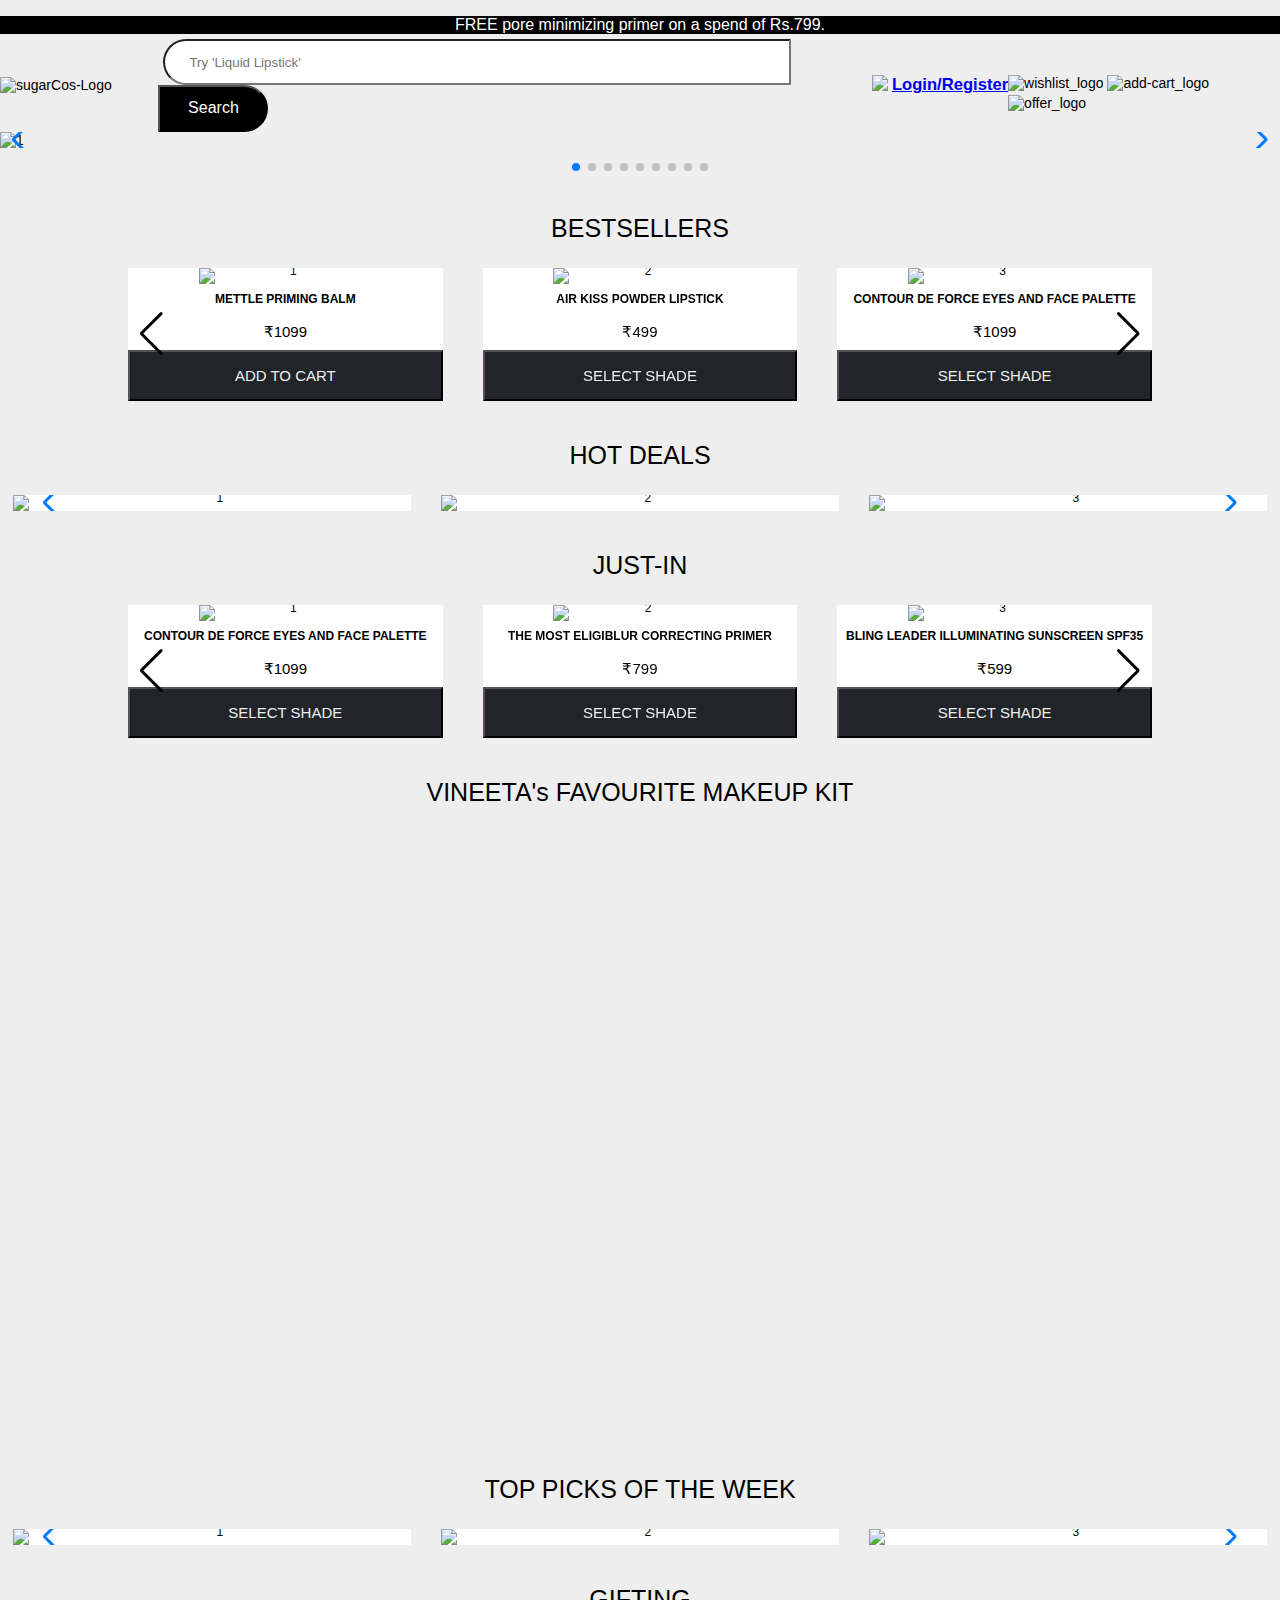
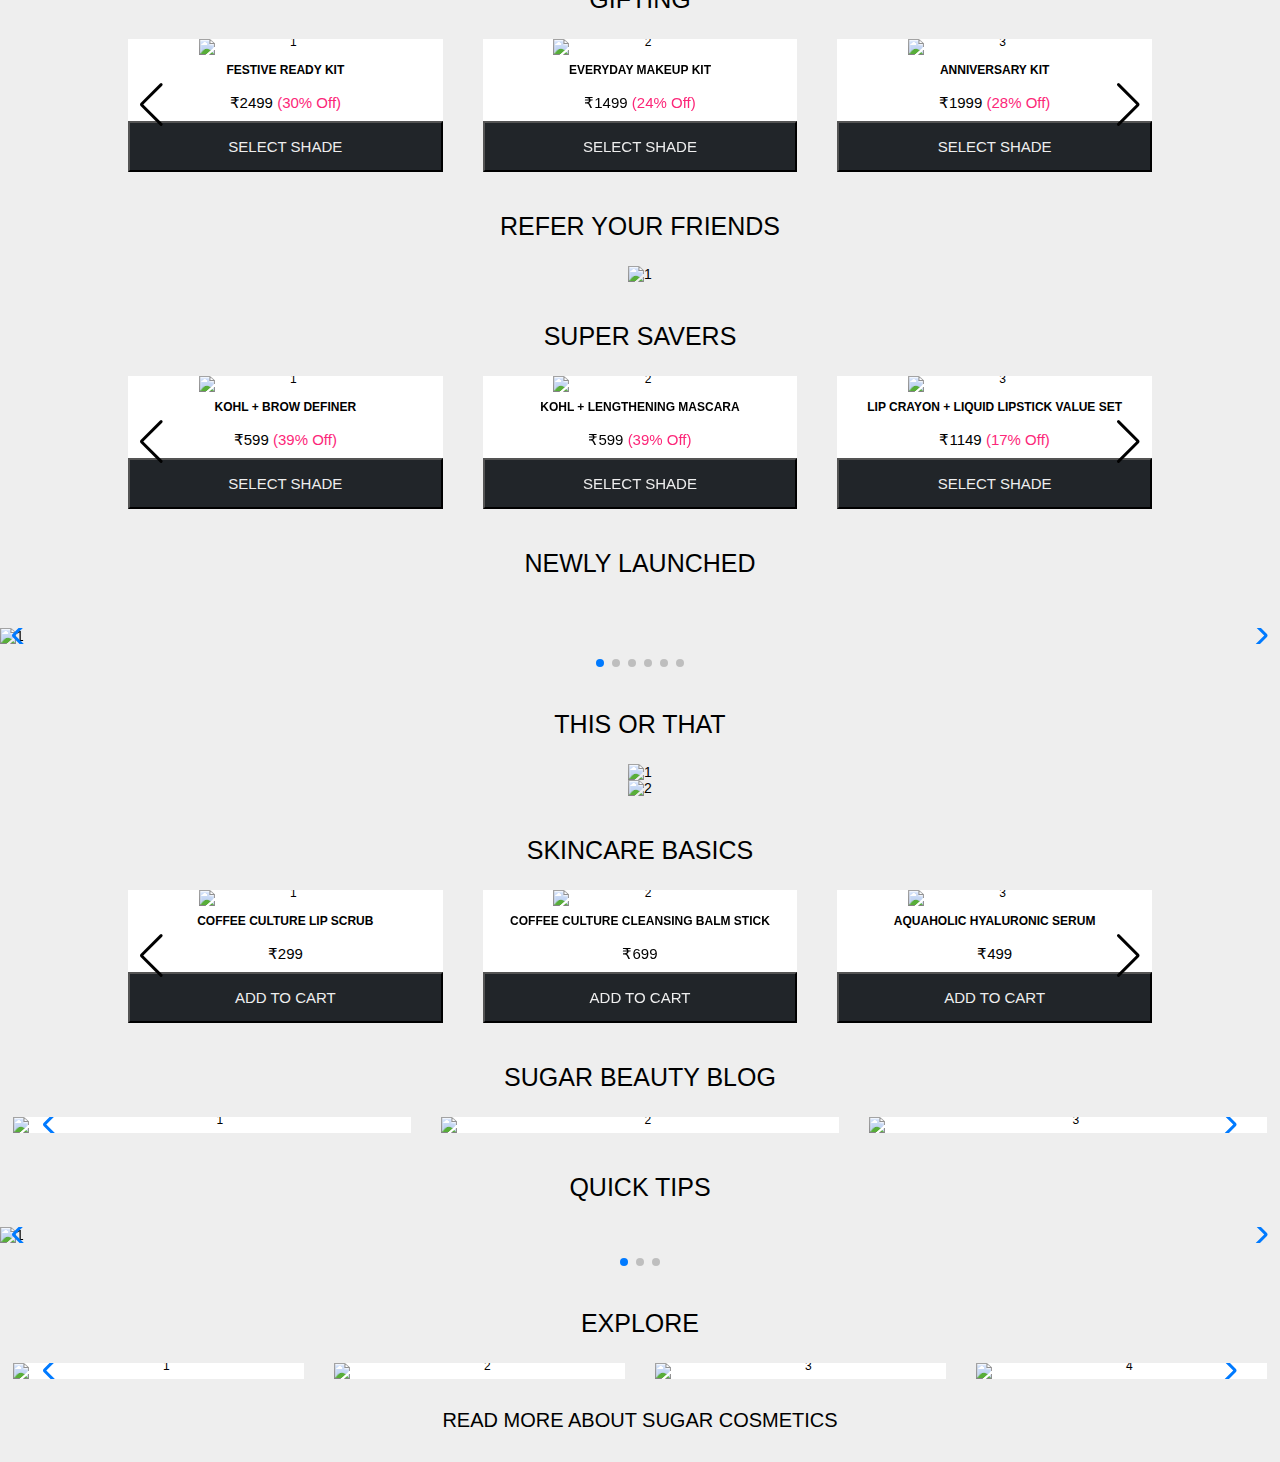
==== html/index.html @ c06cdc93 "Merge pull request #18 from SalmanAjani/fw20_1090_day4" ====
<!DOCTYPE html>
<html lang="en">
  <head>
    <meta charset="utf-8" />
    <title>Swiper demo</title>
    <meta
      name="viewport"
      content="width=device-width, initial-scale=1, minimum-scale=1, maximum-scale=1"
    />
    <!-- Link Swiper's CSS -->
    <link
      rel="stylesheet"
      href="https://cdn.jsdelivr.net/npm/swiper/swiper-bundle.min.css"
    />
    <link rel="stylesheet" href="../css/styles.css">

    <!-- Demo styles -->
    
  </head>

  <body>
    <!-- Navbar -->
    <section>
      <div id="sticky">
        <div id="para">
          <a href="#"><p>FREE pore minimizing primer on a spend of Rs.799.</p></a>
        </div>
        <!-- <div>
          <img
            src="https://icon2.cleanpng.com/20180602/yhs/kisspng-x-mark-check-mark-clip-art-wrong-sign-5b12e998146908.5228155015279661040836.jpg"
            alt=""
          />
        </div> -->
      </div>
      <div id="navbar">
        <!-- Logo -->
        <div id="logo">
          <img src="https://media.sugarcosmetics.com/upload/SUGARLogo1.png" alt="sugarCos-Logo"/>
        </div>

        <!-- Search bar -->
        <div id="search_bar">
          <input type="text" id="search" placeholder="      Try 'Liquid Lipstick' " />
          <input type="submit" id="submit" value="Search" />
        </div>

        <!-- Login/Register tab-->
        <div id="login">
          <img src="https://in.sugarcosmetics.com/desc-images/person.png" alt="Login_tab" />
          <h5> <a href="#"><u>Login/Register</u></a> </h5>
        </div>
        
        <!-- 3 tab wishlist,add-cart,offers -->
        <div id="logos">
          <img
            src="https://icon-library.com/images/wish-list-icon/wish-list-icon-24.jpg"
            style="height: 25px; margin-top: 5px"
            alt="wishlist_logo"
          />
          <img
            src="https://cdn.iconscout.com/icon/free/png-256/shopping-bag-3352450-2791086.png"
            alt="add-cart_logo"
            style="margin-bottom: 4px"
          />
          <img
            src="https://in.sugarcosmetics.com/desc-images/discountIcon.svg"
            alt="offer_logo"
            style="margin-bottom: 3px"
          />
        </div>
      </div>
    </section>

    <!-- Carousal 1 -->
    <section>
    <div class="swiper head">
      <div class="swiper-wrapper">
        <div class="swiper-slide crs-card" onclick="newPage()"><img src="https://d32baadbbpueqt.cloudfront.net/Homepage/2290d8c0-f9b5-4b62-940c-b8a5858257da.jpg" alt="1"></div>
        <div class="swiper-slide crs-card" onclick="newPage()"><img src="https://d32baadbbpueqt.cloudfront.net/Homepage/bef74d73-5ede-43c7-8bef-f6208f7dd615.jpg" alt="2"></div>
        <div class="swiper-slide crs-card" onclick="newPage()"><img src="https://d32baadbbpueqt.cloudfront.net/Homepage/87591a7c-d8f8-499c-9562-c89000ef7e4a.jpg" alt="3"></div>
        <div class="swiper-slide crs-card" onclick="newPage()"><img src="https://d32baadbbpueqt.cloudfront.net/Homepage/2d934fad-8c2a-4f7d-85fc-ea1ed8f23673.jpg" alt="4"></div>
        <div class="swiper-slide crs-card" onclick="newPage()"><img src="https://d32baadbbpueqt.cloudfront.net/Homepage/be784c39-2c84-45d0-89c4-e79f72b380b0.jpg" alt="5"></div>
        <div class="swiper-slide crs-card" onclick="newPage()"><img src="https://d32baadbbpueqt.cloudfront.net/Homepage/0a0d2b46-e424-4f4c-baf3-da2d2fc14f88.jpg" alt="6"></div>
        <div class="swiper-slide crs-card" onclick="newPage()"><img src="https://d32baadbbpueqt.cloudfront.net/Homepage/1fa29c9d-b7b6-4aa9-ac54-a2195c10fc63.jpg" alt="7"></div>
        <div class="swiper-slide crs-card" onclick="newPage()"><img src="https://d32baadbbpueqt.cloudfront.net/Homepage/32e53a7b-879e-4c34-a5bc-b95c85ee4a9e.jpg" alt="8"></div>
        <div class="swiper-slide crs-card" onclick="newPage()"><img src="https://d32baadbbpueqt.cloudfront.net/Homepage/85bc9b9b-d8b3-4fa1-a1b0-a77ca9428664.jpg" alt="9"></div>
      </div>
      <div class="swiper-button-next crs-rgt-btn"></div>
      <div class="swiper-button-prev crs-lft-btn"></div>
      <!-- <div class="swiper-pagination"></div> -->
    </div>
    <div class="my-custom-pagination-div" /> 
  </section>

    <!-- BestSellers -->
    <section>
    <div>
      <h3>BESTSELLERS</h3>
    </div>
    <div class="swiper bestsellers">
      <div class="swiper-wrapper">
        <!-- Product 1 -->
        <div class="swiper-slide bestsellers-card" onclick="newPage()">
            <img src="https://cdn.shopify.com/s/files/1/0906/2558/products/382512089-mettle-priming-balm-01.jpg?v=1648654861" alt="1">
            <p>METTLE PRIMING BALM</p>
            <p><span>&#8377</span>1099</p>
            <button class="add-btn" id="btn1">ADD TO CART</button>
        </div>
        <!-- Product 2 -->
        <div class="swiper-slide bestsellers-card" onclick="newPage()">
            <img src="https://cdn.shopify.com/s/files/1/0906/2558/products/AirKissPowderPoweredByImagesArtboard1.jpg?v=1644813116" alt="2">
            <p>AIR KISS POWDER LIPSTICK</p>
            <p><span>&#8377</span>499</p>
            <button class="add-btn">SELECT SHADE</button>
        </div>
        <!-- Product 3 -->
        <div class="swiper-slide bestsellers-card" onclick="newPage()">
            <img src="https://cdn.shopify.com/s/files/1/0906/2558/products/1_2d186f9b-9024-4e23-a0d2-a55b7671e89c.jpg?v=1657123108" alt="3">
            <p>CONTOUR DE FORCE EYES AND FACE PALETTE</p>
            <p><span>&#8377</span>1099</p>
            <button class="add-btn">SELECT SHADE</button>
        </div>
        <!-- Product 4 -->
        <div class="swiper-slide bestsellers-card" onclick="newPage()">
            <img src="https://cdn.shopify.com/s/files/1/0906/2558/products/1_ef579f2e-602e-4d2f-bed2-bf0efdf4f184.jpg?v=1644325813" alt="4">
            <p>SMUDGE ME NOT LIQUID LIPSTICK</p>
            <p><span>&#8377</span>499</p>
            <button class="add-btn">SELECT SHADE</button>
        </div>
        <!-- Product 5 -->
        <div class="swiper-slide bestsellers-card" onclick="newPage()">
            <img src="https://cdn.shopify.com/s/files/1/0906/2558/products/10_399a571c-c091-4d1c-bc17-111b7da9cd4e.jpg?v=1648741253" alt="5">
            <p>SET THE TONE TINTED POWDER</p>
            <p><span>&#8377</span>699</p>
            <button class="add-btn">SELECT SHADE</button>
        </div>
        <!-- Product 6 -->
        <div class="swiper-slide bestsellers-card" onclick="newPage()">
            <img src="https://cdn.shopify.com/s/files/1/0906/2558/products/1_c30a9b16-ef13-44c3-af41-04b227c62419.jpg?v=1642434141" alt="6">
            <p>ZIP LIP MATTE TOPPER</p>
            <p><span>&#8377</span>499</p>
            <button class="add-btn">ADD TO CART</button>
        </div>
        <!-- Product 7 -->
        <div class="swiper-slide bestsellers-card" onclick="newPage()">
            <img src="https://cdn.shopify.com/s/files/1/0906/2558/products/01_d6ffec78-c2b6-4466-8672-233fee0285a8.jpg?v=1644394232" alt="7">
            <p>MATTE AS HELL CRAYON LIPSTICK</p>
            <p><span>&#8377</span>799</p>
            <button class="add-btn">SELECT SHADE</button>
        </div>
        <!-- Product 8 -->
        <div class="swiper-slide bestsellers-card" onclick="newPage()">
            <img src="https://cdn.shopify.com/s/files/1/0906/2558/products/sugar-cosmetics-goddess-of-flawless-spf30-bb-cream-07-vanilla-latte-fair-12796432941139.jpg?v=1619114695" alt="8">
            <p>GODDESS OF FLAWLESS SPF30+ BB CREAM</p>
            <p><span>&#8377</span>699</p>
            <button class="add-btn">SELECT SHADE</button>
        </div>
      </div>
      <div class="swiper-button-next bst-rgt-btn"></div>
    <div class="swiper-button-prev bst-lft-btn"></div>
    </div>
    
  </section>
  <!-- <a href="../html/index.html"></a> -->
  <!-- HotDeals -->
  <section>
    <div>
      <h3>HOT DEALS</h3>
    </div>
    <div class="swiper hotdeals">
      <div class="swiper-wrapper htd-wrapper">
        <div class="swiper-slide hotdeals-card" onclick="newPage()"><img src="https://d32baadbbpueqt.cloudfront.net/Homepage/1980ff8f-05fc-4912-b58b-e53350ef9fbf.jpg" alt="1"></div>
        <div class="swiper-slide hotdeals-card" onclick="newPage()"><img src="https://d32baadbbpueqt.cloudfront.net/Homepage/f1e542f5-ff94-4abd-9d89-24f1922c21b9.gif" alt="2"></div>
        <div class="swiper-slide hotdeals-card" onclick="newPage()"><img src="https://d32baadbbpueqt.cloudfront.net/Homepage/8e4a423a-77f0-47f9-b3ec-c39d9d914ffe.jpg" alt="3"></div>
        <div class="swiper-slide hotdeals-card" onclick="newPage()"><img src="https://d32baadbbpueqt.cloudfront.net/Homepage/1c8ac490-ca33-48e5-a85e-de39dc47b3f3.gif" alt="4"></div>
        <div class="swiper-slide hotdeals-card" onclick="newPage()"><img src="https://d32baadbbpueqt.cloudfront.net/Homepage/cdf8df19-f1ce-4714-8217-36b60e62304a.gif" alt="5"></div>
        <div class="swiper-slide hotdeals-card" onclick="newPage()"><img src="https://d32baadbbpueqt.cloudfront.net/Homepage/b8278548-ed11-44b4-9818-25c5146c604d.jpg" alt="6"></div>
        <div class="swiper-slide hotdeals-card" onclick="newPage()"><img src="https://d32baadbbpueqt.cloudfront.net/Homepage/24c98a72-c8dc-45ef-b5d5-0cf61b4fc244.jpg" alt="7"></div>
        <div class="swiper-slide hotdeals-card" onclick="newPage()"><img src="https://d32baadbbpueqt.cloudfront.net/Homepage/9ab04656-0732-439b-ad97-d765a0b9d070.gif" alt="8"></div>
        <div class="swiper-slide hotdeals-card" onclick="newPage()"><img src="https://d32baadbbpueqt.cloudfront.net/Homepage/1980ff8f-05fc-4912-b58b-e53350ef9fbf.jpg" alt="9"></div>
      </div>
      <div class="swiper-button-next htd-rgt-btn"></div>
    <div class="swiper-button-prev htd-lft-btn"></div>
    </div>
    
  </section>

  <!-- Just In -->
  <section>
    <div>
    <h3>JUST-IN</h3>
  </div>
  <div class="swiper justin">
    <div class="swiper-wrapper">
      <!-- Product 1 -->
      <div class="swiper-slide justin-card" onclick="newPage()">
          <img src="https://cdn.shopify.com/s/files/1/0906/2558/products/1_2d186f9b-9024-4e23-a0d2-a55b7671e89c.jpg?v=1657123108" alt="1">
          <p>CONTOUR DE FORCE EYES AND FACE PALETTE</p>
          <p><span>&#8377</span>1099</p>
          <button class="add-btn" id="btn1">SELECT SHADE</button>
      </div>
      <!-- Product 2 -->
      <div class="swiper-slide justin-card" onclick="newPage()">
          <img src="https://cdn.shopify.com/s/files/1/0906/2558/products/2_d5e8f5f6-db6f-43d4-a1ac-1da7b22fdc1b.jpg?v=1652943021" alt="2">
          <p>THE MOST ELIGIBLUR CORRECTING PRIMER</p>
          <p><span>&#8377</span>799</p>
          <button class="add-btn">SELECT SHADE</button>
      </div>
      <!-- Product 3 -->
      <div class="swiper-slide justin-card" onclick="newPage()">
          <img src="https://cdn.shopify.com/s/files/1/0906/2558/products/1_61109b87-1ae6-4cb4-8550-5b57d688a4eb.jpg?v=1651852771" alt="3">
          <p>BLING LEADER ILLUMINATING SUNSCREEN SPF35</p>
          <p><span>&#8377</span>599</p>
          <button class="add-btn">SELECT SHADE</button>
      </div>
      <!-- Product 4 -->
      <div class="swiper-slide justin-card" onclick="newPage()">
          <img src="https://cdn.shopify.com/s/files/1/0906/2558/products/382512089-mettle-priming-balm-01.jpg?v=1648654861" alt="4">
          <p>METTLE PRIMING BALM</p>
          <p><span>&#8377</span>1099</p>
          <button class="add-btn">ADD TO CART</button>
      </div>
      <!-- Product 5 -->
      <div class="swiper-slide justin-card" onclick="newPage()">
          <img src="https://cdn.shopify.com/s/files/1/0906/2558/products/1_9909d205-c5f9-476d-9903-c4beffbfebb7.jpg?v=1637068160" alt="5">
          <p>ARCH ARRIVAL BROW PEN</p>
          <p><span>&#8377</span>499</p>
          <button class="add-btn">SELECT SHADE</button>
      </div>
      <!-- Product 6 -->
      <div class="swiper-slide justin-card" onclick="newPage()">
          <img src="https://cdn.shopify.com/s/files/1/0906/2558/products/1_6a5fa1af-0d0e-4e9e-85d1-579495fb5030.jpg?v=1648482145" alt="6">
          <p>ARCH ARRIVAL MICRO BROW PENCIL</p>
          <p><span>&#8377</span>499</p>
          <button class="add-btn">SELECT SHADE</button>
      </div>
      <!-- Product 7 -->
      <div class="swiper-slide justin-card" onclick="newPage()">
          <img src="https://cdn.shopify.com/s/files/1/0906/2558/products/373515742-01.jpg?v=1646235720" alt="7">
          <p>CITRUS GOT REAL BRIGHTENING PEEL</p>
          <p><span>&#8377</span>599</p>
          <button class="add-btn">ADD TO CART</button>
      </div>
      <!-- Product 8 -->
      <div class="swiper-slide justin-card" onclick="newPage()">
          <img src="https://cdn.shopify.com/s/files/1/0906/2558/products/1_1bde8549-cb5e-40e8-8779-83e8c0aae451.jpg?v=1638445456" alt="8">
          <p>TWO GOOD TO BE TRUE DUAL EYESHADOW</p>
          <p><span>&#8377</span>499</p>
          <button class="add-btn">SELECT SHADE</button>
      </div>
    </div>
    <div class="swiper-button-next jtn-rgt-btn"></div>
  <div class="swiper-button-prev jtn-lft-btn"></div>
  </div>
  
  </section>

  <!-- MAKEUP KIT -->
  <section>
    <h3>
      VINEETA's FAVOURITE MAKEUP KIT
    </h3>
    <div id="video-id-1">
      <iframe width="1450" height="600" src="https://www.youtube.com/embed/-_17JnSzUs0" title="YouTube video player" frameborder="0" allow="accelerometer; autoplay; clipboard-write; encrypted-media; gyroscope; picture-in-picture" allowfullscreen></iframe>
    </div>
  </section>

  <!-- TopPicks -->
  <section>
    <h3>
      TOP PICKS OF THE WEEK
    </h3>
    <div class="swiper toppicks">
      <div class="swiper-wrapper tpw-wrapper">
        <div class="swiper-slide toppicks-card" onclick="newPage()"><img src="https://d32baadbbpueqt.cloudfront.net/Homepage/0b0876e2-a751-4ee2-b6cd-1c25a0da8d56.jpg" alt="1"></div>
        <div class="swiper-slide toppicks-card" onclick="newPage()"><img src="https://d32baadbbpueqt.cloudfront.net/Homepage/55788463-1185-4aaa-8897-dff418d9743f.jpg" alt="2"></div>
        <div class="swiper-slide toppicks-card" onclick="newPage()"><img src="https://d32baadbbpueqt.cloudfront.net/Homepage/84f0d36c-381f-4c62-8702-b0059b13094a.jpg" alt="3"></div>
        <div class="swiper-slide toppicks-card" onclick="newPage()"><img src="https://d32baadbbpueqt.cloudfront.net/Homepage/6afa4207-78f4-4934-8d82-75859f611225.jpg" alt="4"></div>
        <div class="swiper-slide toppicks-card" onclick="newPage()"><img src="https://d32baadbbpueqt.cloudfront.net/Homepage/67bfc57a-5c05-443e-8e6f-1a96ef49f00f.jpg" alt="5"></div>
        <div class="swiper-slide toppicks-card" onclick="newPage()"><img src="https://d32baadbbpueqt.cloudfront.net/Homepage/db04c048-3121-4afa-92bb-4e3071af6f15.jpg" alt="6"></div>
        <div class="swiper-slide toppicks-card" onclick="newPage()"><img src="https://d32baadbbpueqt.cloudfront.net/Homepage/215bf1f7-3bd1-4ea7-967c-a9aeae4cc901.jpg" alt="7"></div>
        <div class="swiper-slide toppicks-card" onclick="newPage()"><img src="https://d32baadbbpueqt.cloudfront.net/Homepage/ae700fcf-b911-452c-a916-f9994a15d20c.gif" alt="8"></div>
        <div class="swiper-slide toppicks-card" onclick="newPage()"><img src="https://d32baadbbpueqt.cloudfront.net/Homepage/0b0876e2-a751-4ee2-b6cd-1c25a0da8d56.jpg" alt="9"></div>
      </div>
      <div class="swiper-button-next tpw-rgt-btn"></div>
      <div class="swiper-button-prev tpw-lft-btn"></div>
    </div>
    
  </section>

  <!-- Gifting -->
  <section>
    <div>
      <h3>GIFTING</h3>
    </div>
    <div class="swiper gifting">
      <div class="swiper-wrapper">
        <!-- Product 1 -->
        <div class="swiper-slide gifting-card" onclick="newPage()">
            <img src="https://cdn.shopify.com/s/files/1/0906/2558/products/1_0cbf7ca7-3b1c-4838-8fda-176ebd7d38fa.jpg?v=1649423983" alt="1">
            <p>FESTIVE READY KIT</p>
            <p><span>&#8377</span>2499 <span class="color">(30% Off)</span></p>
            <button class="add-btn">SELECT SHADE</button>
        </div>
        <!-- Product 2 -->
        <div class="swiper-slide gifting-card" onclick="newPage()">
            <img src="https://cdn.shopify.com/s/files/1/0906/2558/products/RakshaBandhanKit-WBGImages.jpg?v=1654694624" alt="2">
            <p>EVERYDAY MAKEUP KIT</p>
            <p><span>&#8377</span>1499 <span class="color">(24% Off)</span></p>
            <button class="add-btn">SELECT SHADE</button>
        </div>
        <!-- Product 3 -->
        <div class="swiper-slide gifting-card" onclick="newPage()">
            <img src="https://cdn.shopify.com/s/files/1/0906/2558/products/1_0ca61ef7-05ce-49be-9fa1-de7c41b99a1f.jpg?v=1650022932" alt="3">
            <p>ANNIVERSARY KIT</p>
            <p><span>&#8377</span>1999 <span class="color">(28% Off)</span></p>
            <button class="add-btn">SELECT SHADE</button>
        </div>
        <!-- Product 4 -->
        <div class="swiper-slide gifting-card" onclick="newPage()">
            <img src="https://cdn.shopify.com/s/files/1/0906/2558/products/PartyReadyKit-WBG1.png?v=1642487420" alt="4">
            <p>PARTY READY KIT</p>
            <p><span>&#8377</span>1299 <span class="color">(25% Off)</span></p>
            <button class="add-btn">ADD TO CART</button>
        </div>
        <!-- Product 5 -->
        <div class="swiper-slide gifting-card" onclick="newPage()">
            <img src="https://cdn.shopify.com/s/files/1/0906/2558/products/1_969f5548-2c56-4506-ada8-159b53a8f630.jpg?v=1649423977" alt="5">
            <p>GLAM UP KIT</p>
            <p><span>&#8377</span>1999 <span class="color">(28% Off)</span></p>
            <button class="add-btn">SELECT SHADE</button>
        </div>
        <!-- Product 6 -->
        <div class="swiper-slide gifting-card" onclick="newPage()">
            <img src="https://cdn.shopify.com/s/files/1/0906/2558/products/SUGAR-SETS-WBG-IMAGES-Set2.jpg?v=1632844196" alt="6">
            <p>GO GETTER SET</p>
            <p><span>&#8377</span>999 <span class="color">(22% Off)</span></p>
            <button class="add-btn">SELECT SHADE</button>
        </div>
        <!-- Product 7 -->
        <div class="swiper-slide gifting-card" onclick="newPage()">
            <img src="https://cdn.shopify.com/s/files/1/0906/2558/products/Hi-5-KIT-WBG-Images1_43e43755-262f-4b35-973a-6e5fad7222a4.jpg?v=1643125074" alt="7">
            <p>HI-5 KIT</p>
            <p><span>&#8377</span>999 <span class="color">(22% Off)</span></p>
            <button class="add-btn">ADD TO CART</button>
        </div>
        <!-- Product 8 -->
        <div class="swiper-slide gifting-card" onclick="newPage()">
            <img src="https://cdn.shopify.com/s/files/1/0906/2558/products/combo-image.jpg?v=1646298736" alt="8">
            <p>4-IN-1 MAKEUP SET</p>
            <p><span>&#8377</span>899 <span class="color">(21% Off)</span></p>
            <button class="add-btn">SELECT SHADE</button>
        </div>
      </div>
      <div class="swiper-button-next gft-rgt-btn"></div>
    <div class="swiper-button-prev gft-lft-btn"></div>
    </div>
  </section>

  <!-- Refer -->
  <section>
    <div>
    <h3>REFER YOUR FRIENDS</h3>
    </div>
    <div id="referfrd">
    <img src="https://d32baadbbpueqt.cloudfront.net/Homepage/5bd42d33-5894-4c9e-b7e8-ca4ceca79945.jpg" alt="1">
    </div>
  </section>

  <!-- Supersavers -->
  <section>
    <div><h3>SUPER SAVERS</h3></div>
    
      <div class="swiper savers">
        <div class="swiper-wrapper">
          <!-- Product 1 -->
          <div class="swiper-slide savers-card" onclick="newPage()">
              <img src="https://cdn.shopify.com/s/files/1/0906/2558/products/sugar-cosmetics-kohl-brow-definer-15782934478931.jpg?v=1619152192" alt="1">
              <p>KOHL + BROW DEFINER</p>
              <p><span>&#8377</span>599 <span class="color">(39% Off)</span></p>
              <button class="add-btn">SELECT SHADE</button>
          </div>
          <!-- Product 2 -->
          <div class="swiper-slide savers-card" onclick="newPage()">
              <img src="https://cdn.shopify.com/s/files/1/0906/2558/products/sugar-cosmetics-kohl-lengthening-mascara-15350448160851.jpg?v=1620721080" alt="2">
              <p>KOHL + LENGTHENING MASCARA</p>
              <p><span>&#8377</span>599 <span class="color">(39% Off)</span></p>
              <button class="add-btn">SELECT SHADE</button>
          </div>
          <!-- Product 3 -->
          <div class="swiper-slide savers-card" onclick="newPage()">
              <img src="https://cdn.shopify.com/s/files/1/0906/2558/products/sugar-cosmetics-smudge-me-not-liquid-lipstick-matte-as-hell-crayon-lipstick-value-set-14600053391443.jpg?v=1619119204" alt="3">
              <p>LIP CRAYON + LIQUID LIPSTICK VALUE SET</p>
              <p><span>&#8377</span>1149 <span class="color">(17% Off)</span></p>
              <button class="add-btn">SELECT SHADE</button>
          </div>
          <!-- Product 4 -->
          <div class="swiper-slide savers-card" onclick="newPage()">
              <img src="https://cdn.shopify.com/s/files/1/0906/2558/products/2_bb525208-246a-4f40-b57f-d88372708398.jpg?v=1655308814" alt="4">
              <p>GLAM EYE MAKEUP VALUE SET</p>
              <p><span>&#8377</span>1249 <span class="color">(19% Off)</span></p>
              <button class="add-btn">ADD TO CART</button>
          </div>
          <!-- Product 5 -->
          <div class="swiper-slide savers-card" onclick="newPage()">
              <img src="https://cdn.shopify.com/s/files/1/0906/2558/products/1_e4b6c948-178e-4bfe-a3b3-926119dea615.jpg?v=1649865681" alt="5">
              <p>SET OF 4 KAJAL SET</p>
              <p><span>&#8377</span>799 <span class="color">(19% Off)</span></p>
              <button class="add-btn">SELECT SHADE</button>
          </div>
          <!-- Product 6 -->
          <div class="swiper-slide savers-card" onclick="newPage()">
              <img src="https://cdn.shopify.com/s/files/1/0906/2558/products/Value-Set-WBG-2.jpg?v=1642089012" alt="6">
              <p>RED CARPET MAKEUP TRIO</p>
              <p><span>&#8377</span>799 <span class="color">(23% Off)</span></p>
              <button class="add-btn">SELECT SHADE</button>
          </div>
          <!-- Product 7 -->
          <div class="swiper-slide savers-card" onclick="newPage()">
              <img src="https://cdn.shopify.com/s/files/1/0906/2558/products/Value-set-wbg.jpg?v=1627055238" alt="7">
              <p>SUNSCREEN + KOHL VALUE SET</p>
              <p><span>&#8377</span>549 <span class="color">(38% Off)</span></p>
              <button class="add-btn">ADD TO CART</button>
          </div>
          <!-- Product 8 -->
          <div class="swiper-slide savers-card" onclick="newPage()">
              <img src="https://cdn.shopify.com/s/files/1/0906/2558/products/sugar-cosmetics-lip-balm-sheet-mask-15782913671251.jpg?v=1619152222" alt="8">
              <p>LIP BALM + SHEET MASK</p>
              <p><span>&#8377</span>299 <span class="color">(14% Off)</span></p>
              <button class="add-btn">SELECT SHADE</button>
          </div>
        </div>
        <div class="swiper-button-next sv-rgt-btn"></div>
      <div class="swiper-button-prev sv-lft-btn"></div>
      </div>
    
  </section>

  <!-- Carousal 2 -->
  <section>
    <div><h3>NEWLY LAUNCHED</h3></div>
    <div class="swiper crs-2">
      <div class="swiper-wrapper">
        <div class="swiper-slide crs-2-card" onclick="newPage()"><img src="https://d32baadbbpueqt.cloudfront.net/Homepage/a1ea3283-9593-4f1c-8e6b-70c3a5062c37.jpg" alt="1"></div>
        <div class="swiper-slide crs-2-card" onclick="newPage()"><img src="https://d32baadbbpueqt.cloudfront.net/Homepage/37471559-27d1-4509-9e31-29d889be7036.jpg" alt="2"></div>
        <div class="swiper-slide crs-2-card" onclick="newPage()"><img src="https://d32baadbbpueqt.cloudfront.net/Homepage/f190c764-84cf-4eea-a381-8b701be65852.gif" alt="3"></div>
        <div class="swiper-slide crs-2-card" onclick="newPage()"><img src="https://d32baadbbpueqt.cloudfront.net/Homepage/89e51326-1363-44e1-94f1-d5bd00bd2ca9.gif" alt="4"></div>
        <div class="swiper-slide crs-2-card" onclick="newPage()"><img src="https://d32baadbbpueqt.cloudfront.net/Homepage/6985f902-c3fe-4a20-bc76-1658a9109fd1.jpg" alt="5"></div>
        <div class="swiper-slide crs-2-card" onclick="newPage()"><img src="https://d32baadbbpueqt.cloudfront.net/Homepage/730cf92b-3d4a-4d08-bed8-db88e7911f32.jpg" alt="6"></div>
      </div>
      <div class="swiper-button-next crs-2-rgt-btn"></div>
      <div class="swiper-button-prev crs-2-lft-btn"></div>
      <!-- <div class="swiper-pagination"></div> -->
    </div>
    <div class="my-custom-pagination-div-2" /> 
  </section>

  <!-- ThisOrThat -->
  <section>
    <div>
    <h3>THIS OR THAT</h3>
  </div>
  <div id="ThisOrThat">
    <div><img src="https://d32baadbbpueqt.cloudfront.net/Homepage/d1b038a4-418a-4309-92b1-9aff3b4393ea.jpg" alt="1"></div>
    <div><img src="https://d32baadbbpueqt.cloudfront.net/Homepage/aacbf133-247d-4ad9-a6ea-4510ab9adf09.jpg" alt="2"></div>
  </div>
  </section>

  <!-- Skincare -->
  <section>
    <div>
      <h3>SKINCARE BASICS</h3>
    </div>
    <div class="swiper skincare">
      <div class="swiper-wrapper">
        <!-- Product 1 -->
        <div class="swiper-slide skincare-card" onclick="newPage()">
            <img src="https://cdn.shopify.com/s/files/1/0906/2558/products/CCLipScrubWBG-3.jpg?v=1628610315" alt="1">
            <p>COFFEE CULTURE LIP SCRUB</p>
            <p><span>&#8377</span>299</p>
            <button class="add-btn">ADD TO CART</button>
        </div>
        <!-- Product 2 -->
        <div class="swiper-slide skincare-card" onclick="newPage()">
            <img src="https://cdn.shopify.com/s/files/1/0906/2558/products/Coffee-culture-cleansing-balm-stick-01.jpg?v=1643375708" alt="2">
            <p>COFFEE CULTURE CLEANSING BALM STICK</p>
            <p><span>&#8377</span>699</p>
            <button class="add-btn">ADD TO CART</button>
        </div>
        <!-- Product 3 -->
        <div class="swiper-slide skincare-card" onclick="newPage()">
            <img src="https://cdn.shopify.com/s/files/1/0906/2558/products/Hyaluronic-Serum-3_1.jpg?v=1626423730" alt="3">
            <p>AQUAHOLIC HYALURONIC SERUM</p>
            <p><span>&#8377</span>499</p>
            <button class="add-btn">ADD TO CART</button>
        </div>
        <!-- Product 4 -->
        <div class="swiper-slide skincare-card" onclick="newPage()">
            <img src="https://cdn.shopify.com/s/files/1/0906/2558/products/1_61109b87-1ae6-4cb4-8550-5b57d688a4eb.jpg?v=1651852771" alt="4">
            <p>BLIND LEADER ILLUMINATING SUNSCREEN SPF35</p>
            <p><span>&#8377</span>599</p>
            <button class="add-btn">SELECT SHADE</button>
        </div>
        <!-- Product 5 -->
        <div class="swiper-slide skincare-card" onclick="newPage()">
            <img src="https://cdn.shopify.com/s/files/1/0906/2558/products/Hydrating-Primer-3.jpg?v=1626423647" alt="5">
            <p>AQUAHOLIC HYDRATING PRIMER</p>
            <p><span>&#8377</span>699</p>
            <button class="add-btn">ADD TO CART</button>
        </div>
        <!-- Product 6 -->
        <div class="swiper-slide skincare-card" onclick="newPage()">
            <img src="https://cdn.shopify.com/s/files/1/0906/2558/products/1_3cb613fc-43c8-4763-b3e6-5ccf4761c0d5.jpg?v=1641570994" alt="6">
            <p>POWER CLAY MASK STICK</p>
            <p><span>&#8377</span>699</p>
            <button class="add-btn">SELECT SHADE</button>
        </div>
        <!-- Product 7 -->
        <div class="swiper-slide skincare-card" onclick="newPage()">
            <img src="https://cdn.shopify.com/s/files/1/0906/2558/products/Instant-Pore-Cleansing-Mask-1_1.jpg?v=1626423690" alt="7">
            <p>AQUAHOLIC INSTANT PORE CLEANSING MASK</p>
            <p><span>&#8377</span>499</p>
            <button class="add-btn">ADD TO CART</button>
        </div>
        <!-- Product 8 -->
        <div class="swiper-slide skincare-card" onclick="newPage()">
            <img src="https://cdn.shopify.com/s/files/1/0906/2558/products/CCEyeFirmingCreamWBG-3.jpg?v=1628610287" alt="8">
            <p>COFFEE CULTURE EYE FIRMING CREAM</p>
            <p><span>&#8377</span>399</p>
            <button class="add-btn">ADD TO CART</button>
        </div>
      </div>
      <div class="swiper-button-next skn-rgt-btn"></div>
    <div class="swiper-button-prev skn-lft-btn"></div>
    </div>
  </section>

  <!-- sugar beauty blog -->
  <section>
    <div><h3>SUGAR BEAUTY BLOG</h3></div>
    <div class="swiper sugar-beauty">
      <div class="swiper-wrapper">
        <div class="swiper-slide sugar-beauty-card" onclick="newPage()"><img src="https://d32baadbbpueqt.cloudfront.net/Homepage/3ffaf3f8-00b5-456d-b6d4-0d47311602de.jpg" alt="1"></div>
        <div class="swiper-slide sugar-beauty-card" onclick="newPage()"><img src="https://d32baadbbpueqt.cloudfront.net/Homepage/690ec01d-49c6-4f18-91fc-709f224291aa.jpg" alt="2"></div>
        <div class="swiper-slide sugar-beauty-card" onclick="newPage()"><img src="https://d32baadbbpueqt.cloudfront.net/Homepage/f4eeab80-7ec1-46c0-ad6d-54d8f3d65aa0.jpg" alt="3"></div>
        <div class="swiper-slide sugar-beauty-card" onclick="newPage()"><img src="https://d32baadbbpueqt.cloudfront.net/Homepage/be05f06a-d85f-488a-af73-93eb665cfd72.jpg" alt="4"></div>
        <div class="swiper-slide sugar-beauty-card" onclick="newPage()"><img src="https://d32baadbbpueqt.cloudfront.net/Homepage/3cdfa4b8-93ee-4c20-89ea-933c4b201819.jpg" alt="5"></div>
        <div class="swiper-slide sugar-beauty-card" onclick="newPage()"><img src="https://d32baadbbpueqt.cloudfront.net/Homepage/6bf379d6-82d3-4456-8498-20c9314cebba.jpg" alt="6"></div>
      </div>
      <div class="swiper-button-next sbb-rgt-btn"></div>
      <div class="swiper-button-prev sbb-lft-btn"></div>
    </div>
  </section>

  <!-- quicktips -->
  <section>
    <div><h3>QUICK TIPS</h3></div>
    <div class="swiper crs-3">
      <div class="swiper-wrapper">
        <div class="swiper-slide crs-3-card" onclick="newPage()"><img src="https://d32baadbbpueqt.cloudfront.net/Homepage/75c113bc-683b-4b7a-9ee2-9b4796be4ae9.jpg" alt="1"></div>
        <div class="swiper-slide crs-3-card" onclick="newPage()"><img src="https://d32baadbbpueqt.cloudfront.net/Homepage/0775da10-1c1f-42ec-83de-2ad9611cfdde.jpg" alt="2"></div>
        <div class="swiper-slide crs-3-card" onclick="newPage()"><img src="https://d32baadbbpueqt.cloudfront.net/Homepage/9dfb5f1f-eca0-4bf3-8b46-e4124e1dcea1.jpg" alt="3"></div>
      </div>
      <div class="swiper-button-next crs-3-rgt-btn"></div>
      <div class="swiper-button-prev crs-3-lft-btn"></div>
      <!-- <div class="swiper-pagination"></div> -->
    </div>
    <div class="my-custom-pagination-div-3" /> 
  </section>

  <!-- explore -->
  <section>
    <div><h3>EXPLORE</h3></div>
    <div class="swiper explore">
      <div class="swiper-wrapper">
        <div class="swiper-slide explore-card" onclick="newPage()"><img src="https://d32baadbbpueqt.cloudfront.net/Homepage/d3e932be-f181-4db6-b02f-866c25777902.jpg" alt="1"></div>
        <div class="swiper-slide explore-card" onclick="newPage()"><img src="https://d32baadbbpueqt.cloudfront.net/Homepage/0f06a6f1-f07e-4141-ab7c-4db648fd9b9e.jpg" alt="2"></div>
        <div class="swiper-slide explore-card" onclick="newPage()"><img src="https://d32baadbbpueqt.cloudfront.net/Homepage/c6fe1289-0c44-498c-8825-78edab60da0d.jpg" alt="3"></div>
        <div class="swiper-slide explore-card" onclick="newPage()"><img src="https://d32baadbbpueqt.cloudfront.net/Homepage/3178506b-3ef6-4366-bafc-3d7849f6f5f5.jpg" alt="4"></div>
        <div class="swiper-slide explore-card" onclick="newPage()"><img src="https://d32baadbbpueqt.cloudfront.net/Homepage/dda2a8cd-9593-40b5-8272-d3904e1b18f5.jpg" alt="5"></div>
        <div class="swiper-slide explore-card" onclick="newPage()"><img src="https://d32baadbbpueqt.cloudfront.net/Homepage/6467c459-adbc-4edf-a00f-144d1dff5ea6.jpg" alt="6"></div>
        <div class="swiper-slide explore-card" onclick="newPage()"><img src="https://d32baadbbpueqt.cloudfront.net/Homepage/7c5a1a8e-bc23-4737-a429-afff37e95d4e.jpg" alt="7"></div>
        <div class="swiper-slide explore-card"  onclick="newPage()"><img src="https://d32baadbbpueqt.cloudfront.net/Homepage/d3e932be-f181-4db6-b02f-866c25777902.jpg" alt="8"></div>
      </div>
      <div class="swiper-button-next exp-rgt-btn"></div>
      <div class="swiper-button-prev exp-lft-btn"></div>
    </div>
  </section>

  <!-- readmore -->
  <section>
    <div id="read_more"><p>READ MORE ABOUT SUGAR COSMETICS</p></div>
  </section>




    <!-- JS -->
    <script src="https://cdn.jsdelivr.net/npm/swiper/swiper-bundle.min.js"></script>
    <script src="../scripts/script.js"></script>

  </body>
</html>
---- css/styles.css ----
/* Navbar --------------------------------------------------------*/
      #sticky {
        /* display: flex; */
        width: 100vw;
        height: 23px;
      
        box-sizing: border-box;
        position: sticky;
        /* margin-top: 0px; */
      }
      #para {
        background-color: black;
        color: white;
      }
      #para > a {
        color: white;
        text-align: center;
        text-decoration: none;
        font-size: 16px;
      }
      #sticky >div> img {
        width: 10px;
        height: 10px;
        margin-left: 2px;
        /* margin-top: 1px; */
      }
      
      #navbar {
        width: 100%;
        height: auto;
        display: flex;
        /* border: solid 1px red; */
        /* position: fixed; */
        /* top: 0; */
      }

      #navbar>div{
        margin: auto;
      }
      
      #logo {
        /* border: solid 1px green; */
        width: 170px;
        margin-left: 32px;
        margin-top: auto;
        margin-bottom: auto;
      }
      #logo > img {
        width: 170px;
        height: 50px;
      }
      #search_bar {
        /* width: 300px; */
        /* height: 70px; */
        margin-left: 52px;
        /* border: solid 1px aqua; */
        margin-top: auto;
        margin-bottom: auto;
        /* border-radius: 10px; */
      }
      #search {
        width: 620px;
        height: 40px;
        border-radius: 25px 0px 0px 25px;
      }
      #submit {
        width: 110px;
        height: 46.6px;
        margin-left: -5px;
        background-color: black;
        color: white;
        border-radius: 0px 25px 25px 0px;
        font-size: medium;
        cursor: pointer;
      }
      #login {
        display: flex;
        font-size: 20px;
        margin: auto;
        margin-left: 120px;
      }
      
      #login > img {
        width: 20px;
        height: 20px;
        margin: auto;
      }
      #logos {
        margin: auto;
        /* border: solid 1px brown; */
        height: 30px;
      }
      #logos > img {
        width: 25px;
        height: 18px;
        /* margin-bottom: 4px; */
      }
      
      /* Product Slider ----------------------------------*/
      html,
      body {
        position: relative;
        height: auto;
      }

      body {
        background: #eee;
        font-family: Helvetica Neue, Helvetica, Arial, sans-serif;
        font-size: 14px;
        color: #000;
        margin: 0;
        padding: 0;
      }

      h3{
        text-align: center;
        font-weight: 100;
        font-size: 25px;
        margin-top: 40px;
      }


       /* Carousal */
       .head {
        width: 100%;
        height: 100%;
      }

       .crs-card img {
        display: block;
        width: 100%;
        height: 100%;
        object-fit: cover;
      }

       .crs-rgt-btn,.crs-lft-btn{
        color: #007aff;
      }

      section>.my-custom-pagination-div{
        text-align: center;
        margin-top: 10px;
      }


      /* Bestsellers-------------------------------------*/
      .bestsellers {
        width: 80%;
        height: 100%;
      }

      .bst-rgt-btn, .bst-lft-btn{
        color: black;
      }

      .bestsellers-card {
        text-align: center;
        font-size: 12px;
        background: #fff;
        display: -webkit-box;
        display: -ms-flexbox;
        display: -webkit-flex;
        display: flex;
        flex-direction: column;
        -webkit-box-pack: center;
        -ms-flex-pack: center;
        -webkit-justify-content: center;
        justify-content: center;
        -webkit-box-align: center;
        -ms-flex-align: center;
        -webkit-align-items: center;
        align-items: center;
        line-height: 6px;
      }

      .bestsellers-card img {
        display: block;
        width: 55%;
        height: 100%;
        object-fit: cover;
      }

      .bestsellers-card>p:nth-child(2){
        font-weight: 800;
      }

      .bestsellers-card>p:nth-child(3){
        font-size: 15px;
        font-weight: 400;
      }

      .add-btn{
        background-color: #212529;
        color: #eee;
        font-size: 15px;
        width: 100%;
        padding: 15px 0px;
      }


        /* HotDeals --------------------------------*/
        .hotdeals{
          width: 98%;
          height: 100%;
        }

        .hotdeals-card {
          text-align: center;
          font-size: 12px;
          background: #fff;
          display: -webkit-box;
          display: -ms-flexbox;
          display: -webkit-flex;
          display: flex;
          flex-direction: column;
          -webkit-box-pack: center;
          -ms-flex-pack: center;
          -webkit-justify-content: center;
          justify-content: center;
          -webkit-box-align: center;
          -ms-flex-align: center;
          -webkit-align-items: center;
          align-items: center;
          line-height: 6px;
        }

        .hotdeals-card img {
          display: block;
          width: 100%;
          height: 100%;
          object-fit: cover;
        }

        .htd-rgt-btn, .htd-lft-btn{
          width: 5%;
          color: #007aff;
        }


        /* Justin -----------------------------*/
        .justin {
          width: 80%;
          height: 100%;
        }
  
        .jtn-rgt-btn, .jtn-lft-btn{
          color: black;
        }
  
        .justin-card {
          text-align: center;
          font-size: 12px;
          background: #fff;
          display: -webkit-box;
          display: -ms-flexbox;
          display: -webkit-flex;
          display: flex;
          flex-direction: column;
          -webkit-box-pack: center;
          -ms-flex-pack: center;
          -webkit-justify-content: center;
          justify-content: center;
          -webkit-box-align: center;
          -ms-flex-align: center;
          -webkit-align-items: center;
          align-items: center;
          line-height: 6px;
        }
  
        .justin-card img {
          display: block;
          width: 55%;
          height: 100%;
          object-fit: cover;
        }
  
        .justin-card>p:nth-child(2){
          font-weight: 800;
        }
  
        .justin-card>p:nth-child(3){
          font-size: 15px;
          font-weight: 400;
        }
  
        .add-btn{
          background-color: #212529;
          color: #eee;
          font-size: 15px;
          width: 100%;
          padding: 15px 0px;
        }


        /* Makeup -----------------------------*/
        #video-id-1{
          text-align: center;
        }


        /* TopPicks ------------------------------*/
        .toppicks{
          width: 98%;
          height: 100%;
        }

        .toppicks-card {
          text-align: center;
          font-size: 12px;
          background: #fff;
          display: -webkit-box;
          display: -ms-flexbox;
          display: -webkit-flex;
          display: flex;
          flex-direction: column;
          -webkit-box-pack: center;
          -ms-flex-pack: center;
          -webkit-justify-content: center;
          justify-content: center;
          -webkit-box-align: center;
          -ms-flex-align: center;
          -webkit-align-items: center;
          align-items: center;
          line-height: 6px;
        }

        .toppicks-card img {
          display: block;
          width: 100%;
          height: 100%;
          object-fit: cover;
        }

        .tpw-rgt-btn, .tpw-lft-btn{
          width: 5%;
          color: #007aff;
        }


        /* Gifting -------------------------------*/
        .gifting {
          width: 80%;
          height: 100%;
        }
  
        .gft-rgt-btn, .gft-lft-btn{
          color: black;
        }
  
        .gifting-card {
          text-align: center;
          font-size: 12px;
          background: #fff;
          display: -webkit-box;
          display: -ms-flexbox;
          display: -webkit-flex;
          display: flex;
          flex-direction: column;
          -webkit-box-pack: center;
          -ms-flex-pack: center;
          -webkit-justify-content: center;
          justify-content: center;
          -webkit-box-align: center;
          -ms-flex-align: center;
          -webkit-align-items: center;
          align-items: center;
          line-height: 6px;
        }
  
        .gifting-card img {
          display: block;
          width: 55%;
          height: 100%;
          object-fit: cover;
        }
  
        .gifting-card>p:nth-child(2){
          font-weight: 800;
        }
  
        .gifting-card>p:nth-child(3){
          font-size: 15px;
          font-weight: 400;
        }
  
        .add-btn{
          background-color: #212529;
          color: #eee;
          font-size: 15px;
          width: 100%;
          padding: 15px 0px;
        }

        .color{
          color: #fc2779;
        }

        /* Refer */
        #referfrd{
          text-align: center;
          margin: auto;
        }

        #referfrd>img{
          width: 95%;
          margin: auto;
        }

        /* savers---------------------------- */
        .savers {
          width: 80%;
          height: 100%;
        }
  
        .sv-rgt-btn, .sv-lft-btn{
          color: black;
        }
  
        .savers-card {
          text-align: center;
          font-size: 12px;
          background: #fff;
          display: -webkit-box;
          display: -ms-flexbox;
          display: -webkit-flex;
          display: flex;
          flex-direction: column;
          -webkit-box-pack: center;
          -ms-flex-pack: center;
          -webkit-justify-content: center;
          justify-content: center;
          -webkit-box-align: center;
          -ms-flex-align: center;
          -webkit-align-items: center;
          align-items: center;
          line-height: 6px;
        }
  
        .savers-card img {
          display: block;
          width: 55%;
          height: 100%;
          object-fit: cover;
        }
  
        .savers-card>p:nth-child(2){
          font-weight: 800;
        }
  
        .savers-card>p:nth-child(3){
          font-size: 15px;
          font-weight: 400;
        }
  
        .add-btn{
          background-color: #212529;
          color: #eee;
          font-size: 15px;
          width: 100%;
          padding: 15px 0px;
        }

        .color{
          color: #fc2779;
        }


        /* Carousal 2 -------------------------------------------*/
        .crs-2 {
          width: 100%;
          height: 100%;
          margin-top: 50px;
        }
  
         .crs-2-card img {
          display: block;
          width: 100%;
          height: 100%;
          object-fit: cover;
        }
  
         .crs-2-rgt-btn,.crs-2-lft-btn{
          color: #007aff;
        }
  
        section>.my-custom-pagination-div-2{
          text-align: center;
          margin-top: 10px;
        }

        /* This or That -------------------------------------------- */
        #ThisOrThat{
          display: flex;
          justify-content: space-evenly;
          margin: auto;
        }

        #ThisOrThat>div{
          margin: auto;
        }

        /* skincare -----------------------------------------*/
        .skincare {
          width: 80%;
          height: 100%;
        }
  
        .skn-rgt-btn, .skn-lft-btn{
          color: black;
        }
  
        .skincare-card {
          text-align: center;
          font-size: 12px;
          background: #fff;
          display: -webkit-box;
          display: -ms-flexbox;
          display: -webkit-flex;
          display: flex;
          flex-direction: column;
          -webkit-box-pack: center;
          -ms-flex-pack: center;
          -webkit-justify-content: center;
          justify-content: center;
          -webkit-box-align: center;
          -ms-flex-align: center;
          -webkit-align-items: center;
          align-items: center;
          line-height: 6px;
        }
  
        .skincare-card img {
          display: block;
          width: 55%;
          height: 100%;
          object-fit: cover;
        }
  
        .skincare-card>p:nth-child(2){
          font-weight: 800;
        }
  
        .skincare-card>p:nth-child(3){
          font-size: 15px;
          font-weight: 400;
        }
  
        .add-btn{
          background-color: #212529;
          color: #eee;
          font-size: 15px;
          width: 100%;
          padding: 15px 0px;
        }

        /* sugar beauty--------------------------------- */
        .sugar-beauty{
          width: 98%;
          height: 100%;
        }

        .sugar-beauty-card {
          text-align: center;
          font-size: 12px;
          background: #fff;
          display: -webkit-box;
          display: -ms-flexbox;
          display: -webkit-flex;
          display: flex;
          flex-direction: column;
          -webkit-box-pack: center;
          -ms-flex-pack: center;
          -webkit-justify-content: center;
          justify-content: center;
          -webkit-box-align: center;
          -ms-flex-align: center;
          -webkit-align-items: center;
          align-items: center;
          line-height: 6px;
        }

        .sugar-beauty-card img {
          display: block;
          width: 100%;
          height: 100%;
          object-fit: cover;
        }

        .sbb-rgt-btn, .sbb-lft-btn{
          width: 5%;
          color: #007aff;
        }

        /* quicktips-------------------------------------- */
        .crs-3 {
          width: 100%;
          height: 100%;
          margin-top: 20px;
        }
  
         .crs-3-card img {
          display: block;
          width: 100%;
          height: 100%;
          object-fit: cover;
        }
  
         .crs-3-rgt-btn,.crs-3-lft-btn{
          color: #007aff;
        }
  
        section>.my-custom-pagination-div-3{
          text-align: center;
          margin-top: 10px;
        }

        /* explore------------------------------------- */
        .explore{
          width: 98%;
          height: 100%;
        }

        .explore-card {
          text-align: center;
          font-size: 12px;
          background: #fff;
          display: -webkit-box;
          display: -ms-flexbox;
          display: -webkit-flex;
          display: flex;
          flex-direction: column;
          -webkit-box-pack: center;
          -ms-flex-pack: center;
          -webkit-justify-content: center;
          justify-content: center;
          -webkit-box-align: center;
          -ms-flex-align: center;
          -webkit-align-items: center;
          align-items: center;
          line-height: 6px;
        }

        .explore-card img {
          display: block;
          width: 100%;
          height: 100%;
          object-fit: cover;
        }

        .exp-rgt-btn, .exp-lft-btn{
          width: 5%;
          color: #007aff;
        }

        /* readmore */
        #read_more{
          margin: 30px 0px;
          text-align: center;
        }

        #read_more>p{
          font-size: 20px;
          font-weight: 500;
        }

        /* Media */
        @media all and (min-width: 320px) and (max-width: 767px) {
          #ThisOrThat {
          display: block;
          width: 100%;
          text-align: center;
          }
          }

          @media all and (min-width: 768px) and (max-width: 1024px) {
            #ThisOrThat {
            display: block;
            width: 100%;
            text-align: center;
            }
            }

            @media all and (min-width: 1024px) and (max-width: 1800px) {
              #ThisOrThat {
              display: block;
              width: 100%;
              text-align: center;
              }
              }
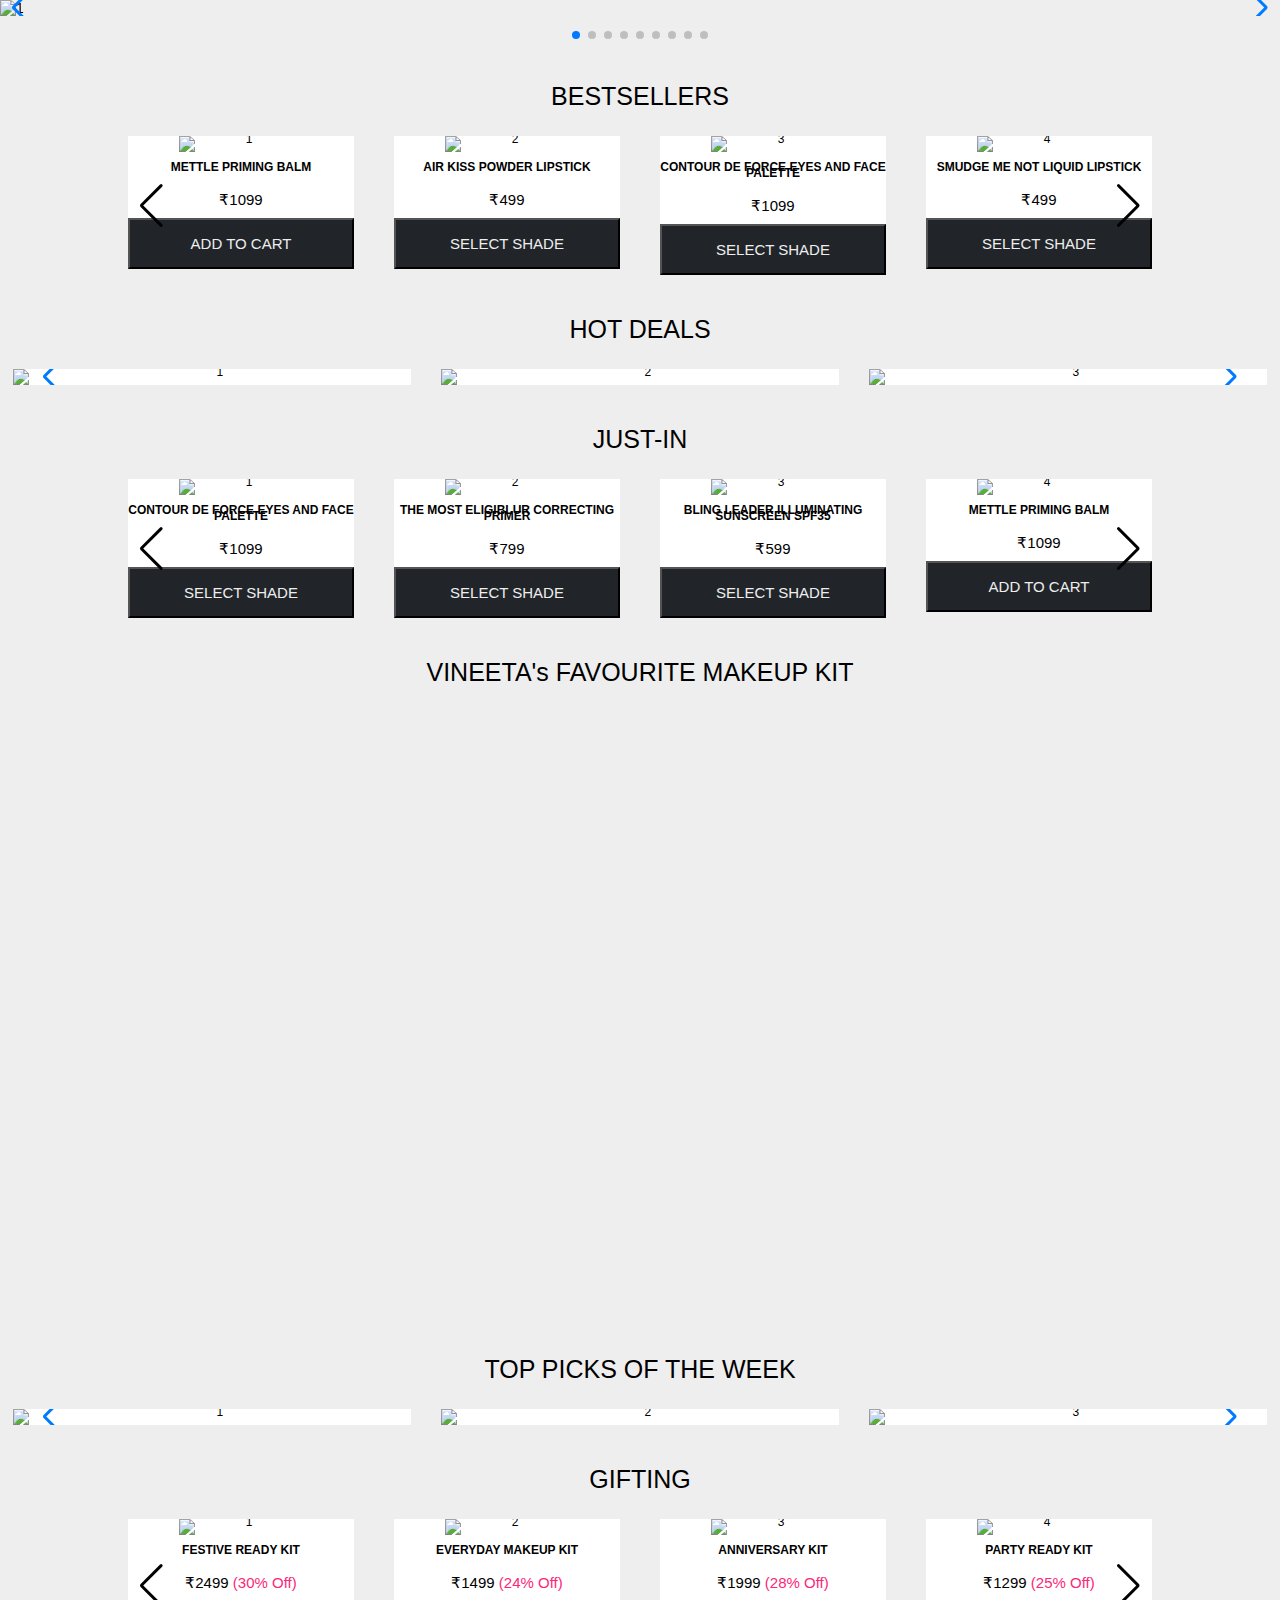
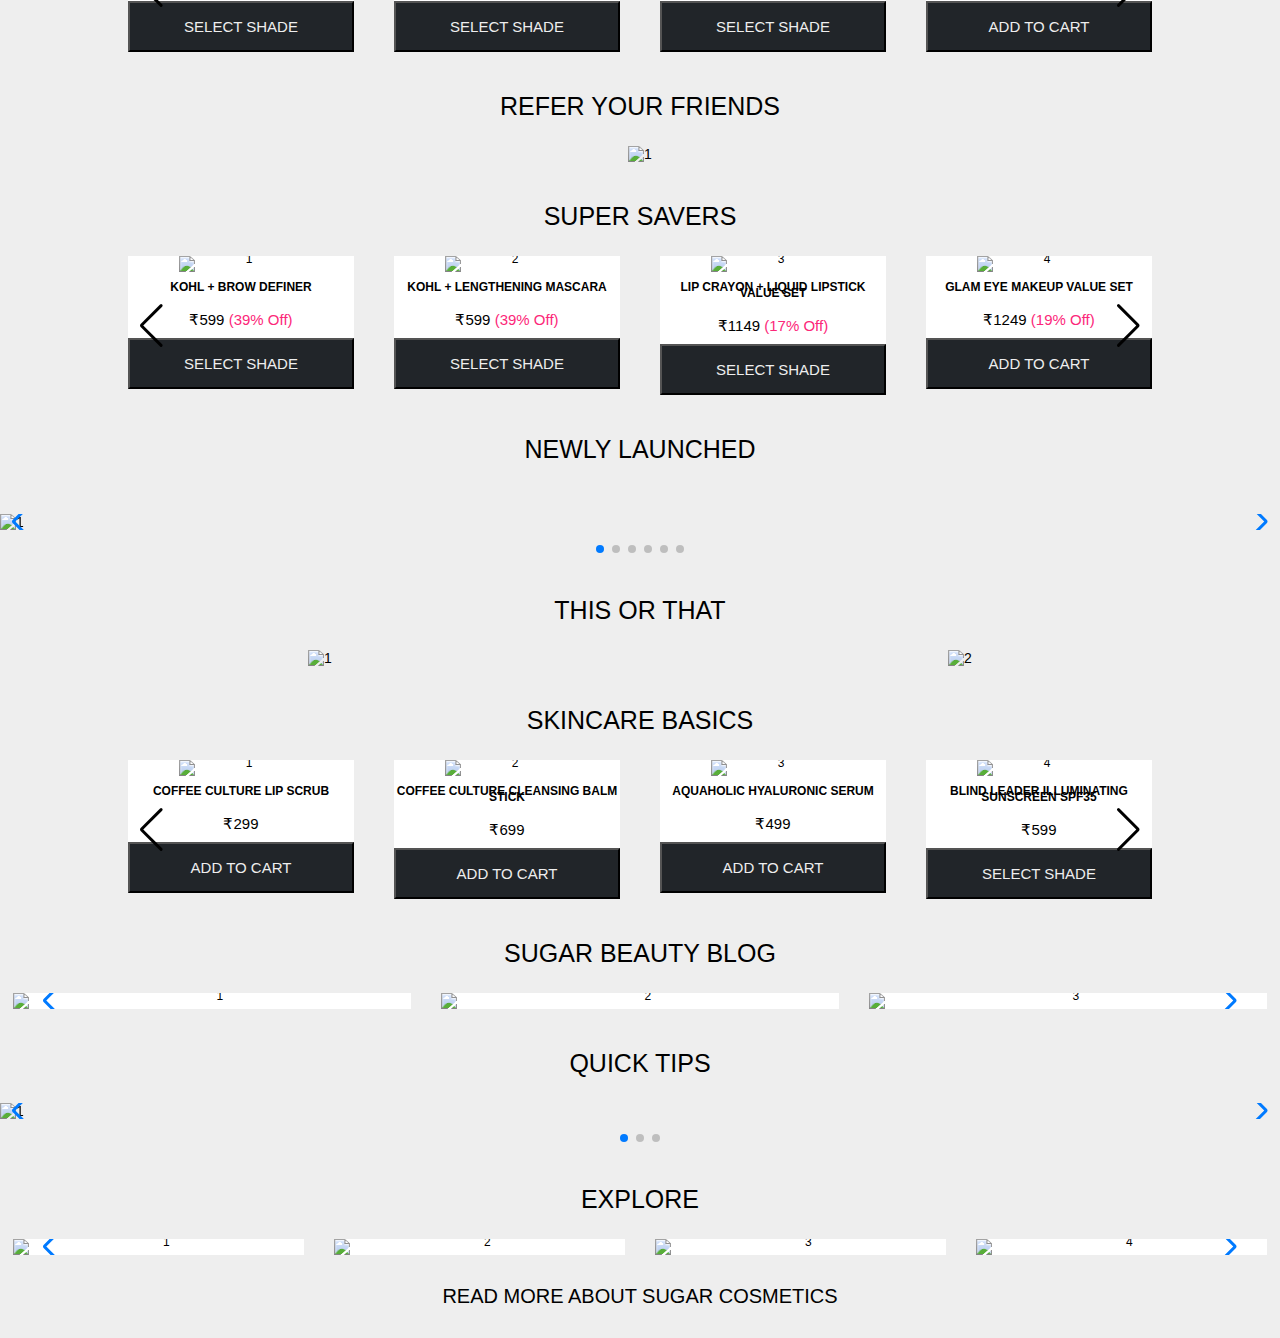
==== commit 1586e384: "Revert "made homepage responsive"" ====
--- a/html/index.html
+++ b/html/index.html
@@ -19,57 +19,6 @@
   </head>
 
   <body>
-    <!-- Navbar -->
-    <section>
-      <div id="sticky">
-        <div id="para">
-          <a href="#"><p>FREE pore minimizing primer on a spend of Rs.799.</p></a>
-        </div>
-        <!-- <div>
-          <img
-            src="https://icon2.cleanpng.com/20180602/yhs/kisspng-x-mark-check-mark-clip-art-wrong-sign-5b12e998146908.5228155015279661040836.jpg"
-            alt=""
-          />
-        </div> -->
-      </div>
-      <div id="navbar">
-        <!-- Logo -->
-        <div id="logo">
-          <img src="https://media.sugarcosmetics.com/upload/SUGARLogo1.png" alt="sugarCos-Logo"/>
-        </div>
-
-        <!-- Search bar -->
-        <div id="search_bar">
-          <input type="text" id="search" placeholder="      Try 'Liquid Lipstick' " />
-          <input type="submit" id="submit" value="Search" />
-        </div>
-
-        <!-- Login/Register tab-->
-        <div id="login">
-          <img src="https://in.sugarcosmetics.com/desc-images/person.png" alt="Login_tab" />
-          <h5> <a href="#"><u>Login/Register</u></a> </h5>
-        </div>
-        
-        <!-- 3 tab wishlist,add-cart,offers -->
-        <div id="logos">
-          <img
-            src="https://icon-library.com/images/wish-list-icon/wish-list-icon-24.jpg"
-            style="height: 25px; margin-top: 5px"
-            alt="wishlist_logo"
-          />
-          <img
-            src="https://cdn.iconscout.com/icon/free/png-256/shopping-bag-3352450-2791086.png"
-            alt="add-cart_logo"
-            style="margin-bottom: 4px"
-          />
-          <img
-            src="https://in.sugarcosmetics.com/desc-images/discountIcon.svg"
-            alt="offer_logo"
-            style="margin-bottom: 3px"
-          />
-        </div>
-      </div>
-    </section>
 
     <!-- Carousal 1 -->
     <section>
--- a/css/styles.css
+++ b/css/styles.css
@@ -1,101 +1,3 @@
-      /* Navbar --------------------------------------------------------*/
-      #sticky {
-        /* display: flex; */
-        width: 100vw;
-        height: 23px;
-      
-        box-sizing: border-box;
-        position: sticky;
-        /* margin-top: 0px; */
-      }
-      #para {
-        background-color: black;
-        color: white;
-      }
-      #para > a {
-        color: white;
-        text-align: center;
-        text-decoration: none;
-        font-size: 16px;
-      }
-      #sticky >div> img {
-        width: 10px;
-        height: 10px;
-        margin-left: 2px;
-        /* margin-top: 1px; */
-      }
-      
-      #navbar {
-        width: 100%;
-        height: auto;
-        display: flex;
-        /* border: solid 1px red; */
-        /* position: fixed; */
-        /* top: 0; */
-      }
-
-      #navbar>div{
-        margin: auto;
-      }
-      
-      #logo {
-        /* border: solid 1px green; */
-        width: 170px;
-        margin-left: 32px;
-        margin-top: auto;
-        margin-bottom: auto;
-      }
-      #logo > img {
-        width: 170px;
-        height: 50px;
-      }
-      #search_bar {
-        /* width: 300px; */
-        /* height: 70px; */
-        margin-left: 52px;
-        /* border: solid 1px aqua; */
-        margin-top: auto;
-        margin-bottom: auto;
-        /* border-radius: 10px; */
-      }
-      #search {
-        width: 620px;
-        height: 40px;
-        border-radius: 25px 0px 0px 25px;
-      }
-      #submit {
-        width: 110px;
-        height: 46.6px;
-        margin-left: -5px;
-        background-color: black;
-        color: white;
-        border-radius: 0px 25px 25px 0px;
-        font-size: medium;
-        cursor: pointer;
-      }
-      #login {
-        display: flex;
-        font-size: 20px;
-        margin: auto;
-        margin-left: 120px;
-      }
-      
-      #login > img {
-        width: 20px;
-        height: 20px;
-        margin: auto;
-      }
-      #logos {
-        margin: auto;
-        /* border: solid 1px brown; */
-        height: 30px;
-      }
-      #logos > img {
-        width: 25px;
-        height: 18px;
-        /* margin-bottom: 4px; */
-      }
-      
       /* Product Slider ----------------------------------*/
       html,
       body {
@@ -661,29 +563,4 @@
         #read_more>p{
           font-size: 20px;
           font-weight: 500;
-        }
-
-        /* Media */
-        @media all and (min-width: 320px) and (max-width: 767px) {
-          #ThisOrThat {
-          display: block;
-          width: 100%;
-          text-align: center;
-          }
-          }
-
-          @media all and (min-width: 768px) and (max-width: 1024px) {
-            #ThisOrThat {
-            display: block;
-            width: 100%;
-            text-align: center;
-            }
-            }
-
-            @media all and (min-width: 1024px) and (max-width: 1800px) {
-              #ThisOrThat {
-              display: block;
-              width: 100%;
-              text-align: center;
-              }
-              }+        }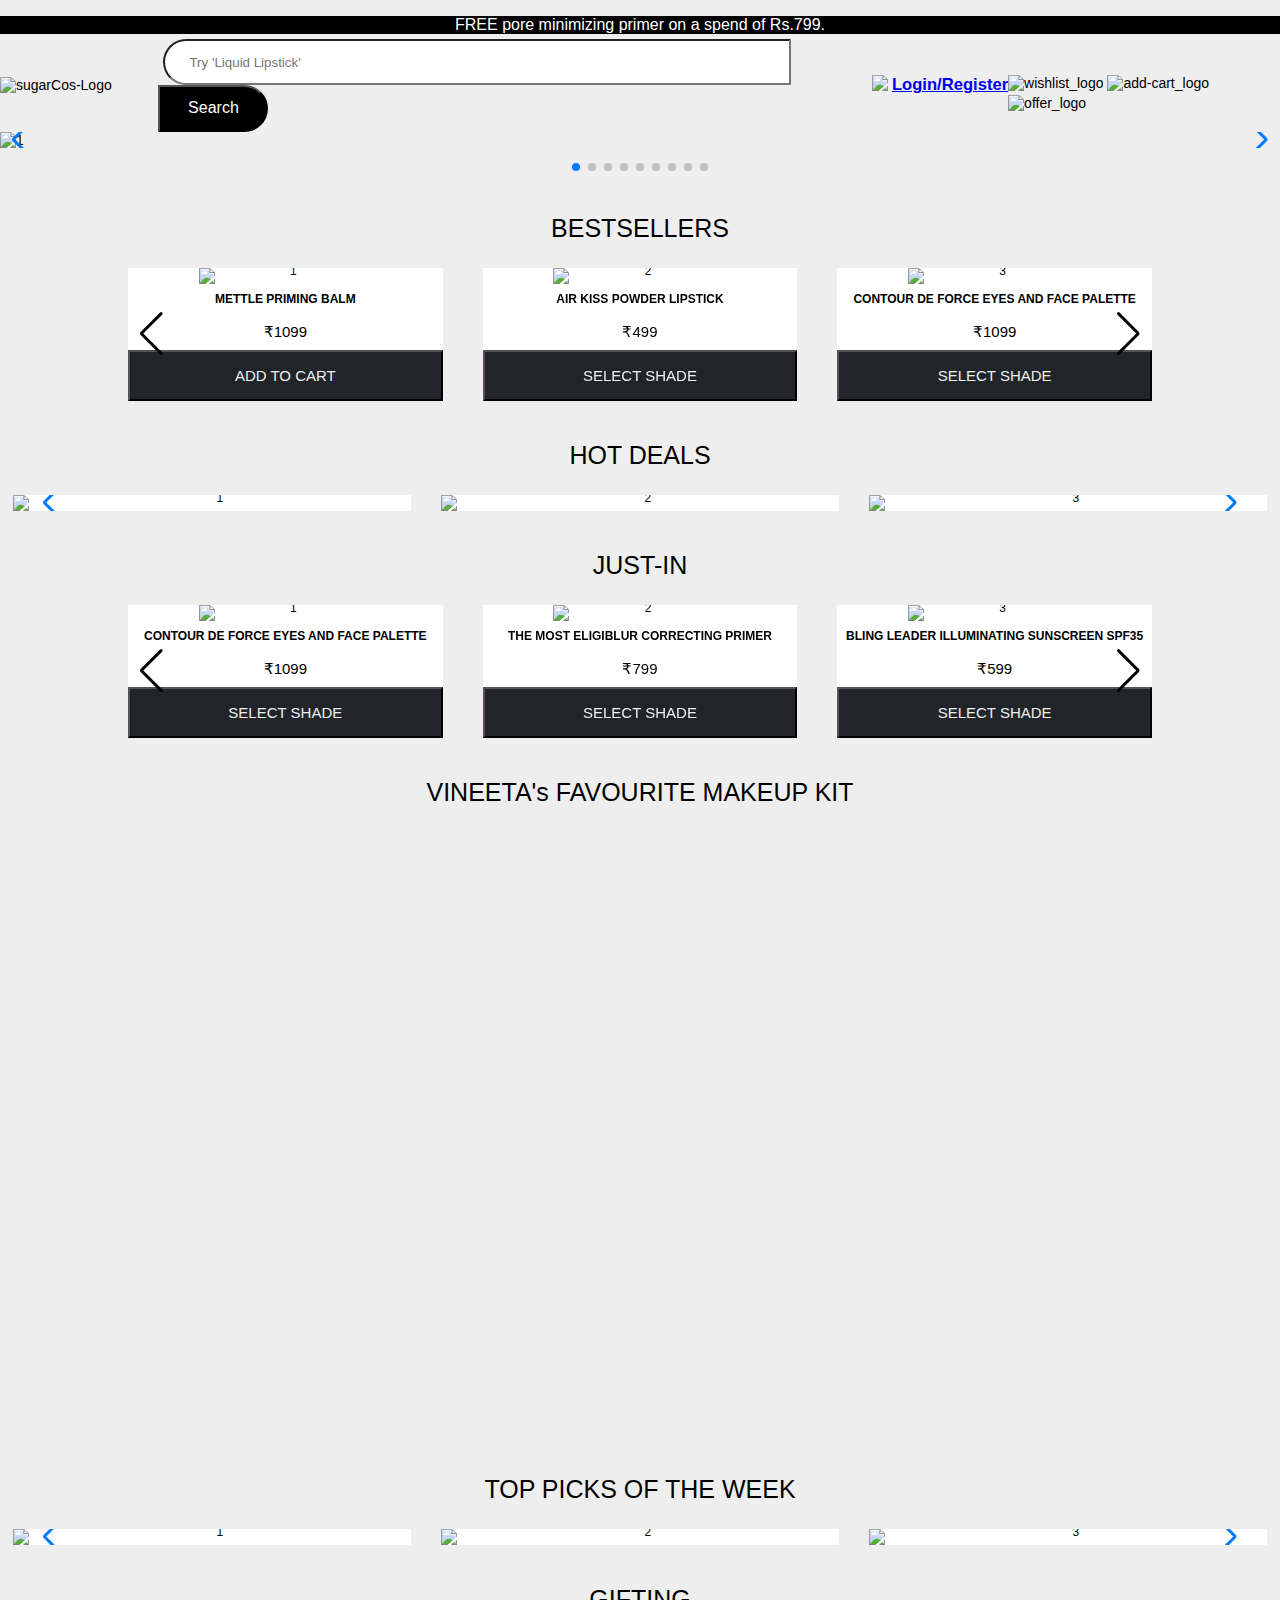
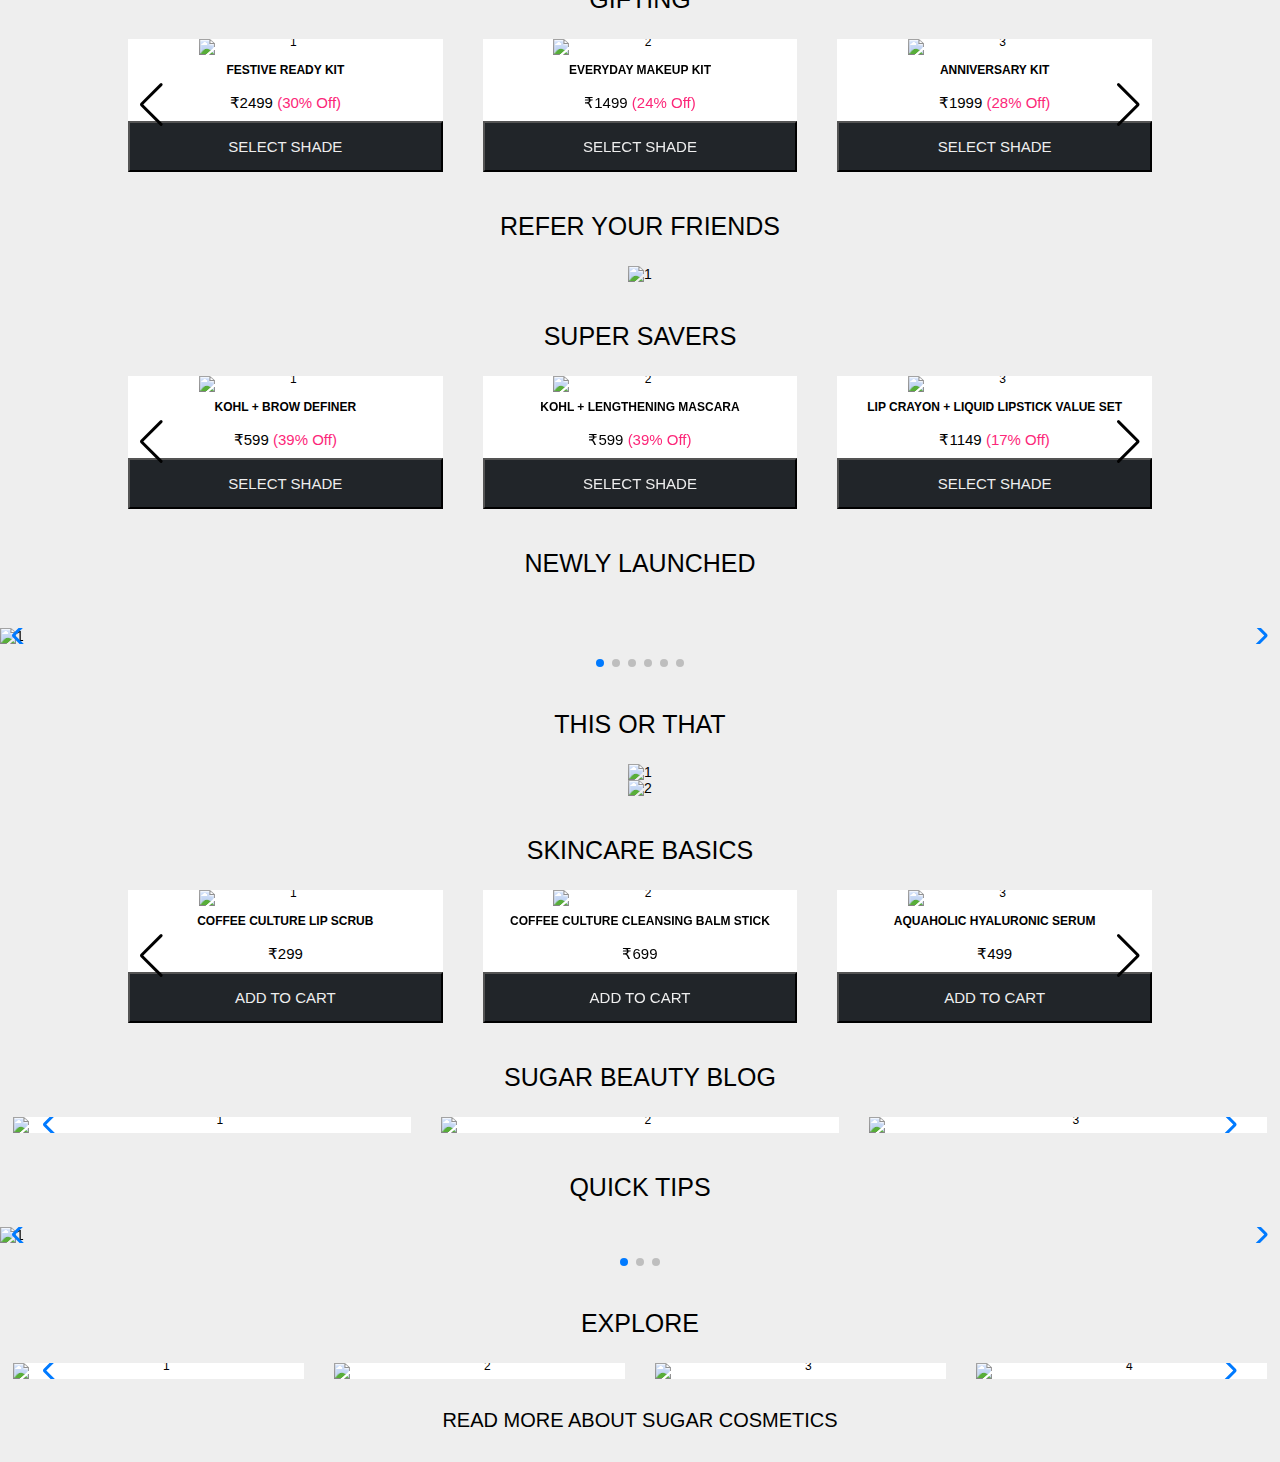
==== commit 5aaf5f56: "Revert "Revert "made homepage responsive""" ====
--- a/html/index.html
+++ b/html/index.html
@@ -19,6 +19,57 @@
   </head>
 
   <body>
+    <!-- Navbar -->
+    <section>
+      <div id="sticky">
+        <div id="para">
+          <a href="#"><p>FREE pore minimizing primer on a spend of Rs.799.</p></a>
+        </div>
+        <!-- <div>
+          <img
+            src="https://icon2.cleanpng.com/20180602/yhs/kisspng-x-mark-check-mark-clip-art-wrong-sign-5b12e998146908.5228155015279661040836.jpg"
+            alt=""
+          />
+        </div> -->
+      </div>
+      <div id="navbar">
+        <!-- Logo -->
+        <div id="logo">
+          <img src="https://media.sugarcosmetics.com/upload/SUGARLogo1.png" alt="sugarCos-Logo"/>
+        </div>
+
+        <!-- Search bar -->
+        <div id="search_bar">
+          <input type="text" id="search" placeholder="      Try 'Liquid Lipstick' " />
+          <input type="submit" id="submit" value="Search" />
+        </div>
+
+        <!-- Login/Register tab-->
+        <div id="login">
+          <img src="https://in.sugarcosmetics.com/desc-images/person.png" alt="Login_tab" />
+          <h5> <a href="#"><u>Login/Register</u></a> </h5>
+        </div>
+        
+        <!-- 3 tab wishlist,add-cart,offers -->
+        <div id="logos">
+          <img
+            src="https://icon-library.com/images/wish-list-icon/wish-list-icon-24.jpg"
+            style="height: 25px; margin-top: 5px"
+            alt="wishlist_logo"
+          />
+          <img
+            src="https://cdn.iconscout.com/icon/free/png-256/shopping-bag-3352450-2791086.png"
+            alt="add-cart_logo"
+            style="margin-bottom: 4px"
+          />
+          <img
+            src="https://in.sugarcosmetics.com/desc-images/discountIcon.svg"
+            alt="offer_logo"
+            style="margin-bottom: 3px"
+          />
+        </div>
+      </div>
+    </section>
 
     <!-- Carousal 1 -->
     <section>
--- a/css/styles.css
+++ b/css/styles.css
@@ -1,3 +1,101 @@
+      /* Navbar --------------------------------------------------------*/
+      #sticky {
+        /* display: flex; */
+        width: 100vw;
+        height: 23px;
+      
+        box-sizing: border-box;
+        position: sticky;
+        /* margin-top: 0px; */
+      }
+      #para {
+        background-color: black;
+        color: white;
+      }
+      #para > a {
+        color: white;
+        text-align: center;
+        text-decoration: none;
+        font-size: 16px;
+      }
+      #sticky >div> img {
+        width: 10px;
+        height: 10px;
+        margin-left: 2px;
+        /* margin-top: 1px; */
+      }
+      
+      #navbar {
+        width: 100%;
+        height: auto;
+        display: flex;
+        /* border: solid 1px red; */
+        /* position: fixed; */
+        /* top: 0; */
+      }
+
+      #navbar>div{
+        margin: auto;
+      }
+      
+      #logo {
+        /* border: solid 1px green; */
+        width: 170px;
+        margin-left: 32px;
+        margin-top: auto;
+        margin-bottom: auto;
+      }
+      #logo > img {
+        width: 170px;
+        height: 50px;
+      }
+      #search_bar {
+        /* width: 300px; */
+        /* height: 70px; */
+        margin-left: 52px;
+        /* border: solid 1px aqua; */
+        margin-top: auto;
+        margin-bottom: auto;
+        /* border-radius: 10px; */
+      }
+      #search {
+        width: 620px;
+        height: 40px;
+        border-radius: 25px 0px 0px 25px;
+      }
+      #submit {
+        width: 110px;
+        height: 46.6px;
+        margin-left: -5px;
+        background-color: black;
+        color: white;
+        border-radius: 0px 25px 25px 0px;
+        font-size: medium;
+        cursor: pointer;
+      }
+      #login {
+        display: flex;
+        font-size: 20px;
+        margin: auto;
+        margin-left: 120px;
+      }
+      
+      #login > img {
+        width: 20px;
+        height: 20px;
+        margin: auto;
+      }
+      #logos {
+        margin: auto;
+        /* border: solid 1px brown; */
+        height: 30px;
+      }
+      #logos > img {
+        width: 25px;
+        height: 18px;
+        /* margin-bottom: 4px; */
+      }
+      
       /* Product Slider ----------------------------------*/
       html,
       body {
@@ -563,4 +661,29 @@
         #read_more>p{
           font-size: 20px;
           font-weight: 500;
-        }+        }
+
+        /* Media */
+        @media all and (min-width: 320px) and (max-width: 767px) {
+          #ThisOrThat {
+          display: block;
+          width: 100%;
+          text-align: center;
+          }
+          }
+
+          @media all and (min-width: 768px) and (max-width: 1024px) {
+            #ThisOrThat {
+            display: block;
+            width: 100%;
+            text-align: center;
+            }
+            }
+
+            @media all and (min-width: 1024px) and (max-width: 1800px) {
+              #ThisOrThat {
+              display: block;
+              width: 100%;
+              text-align: center;
+              }
+              }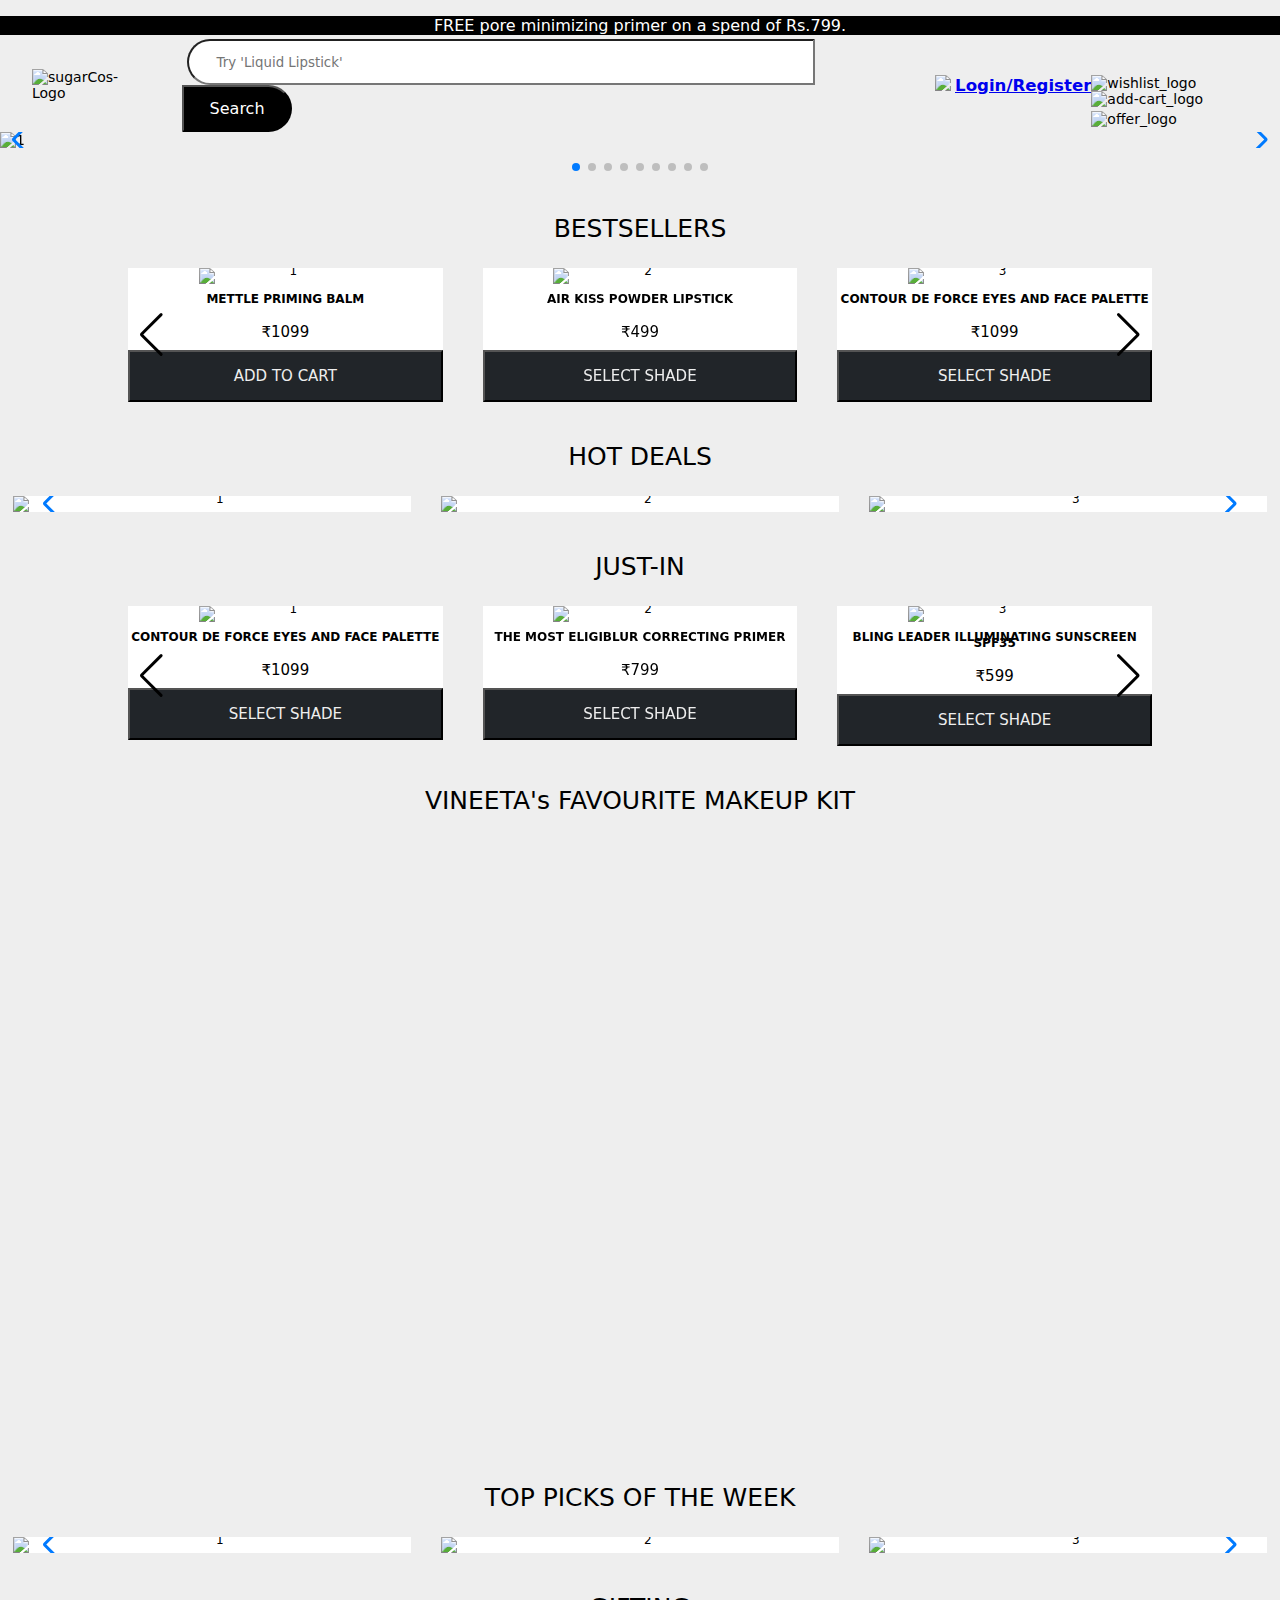
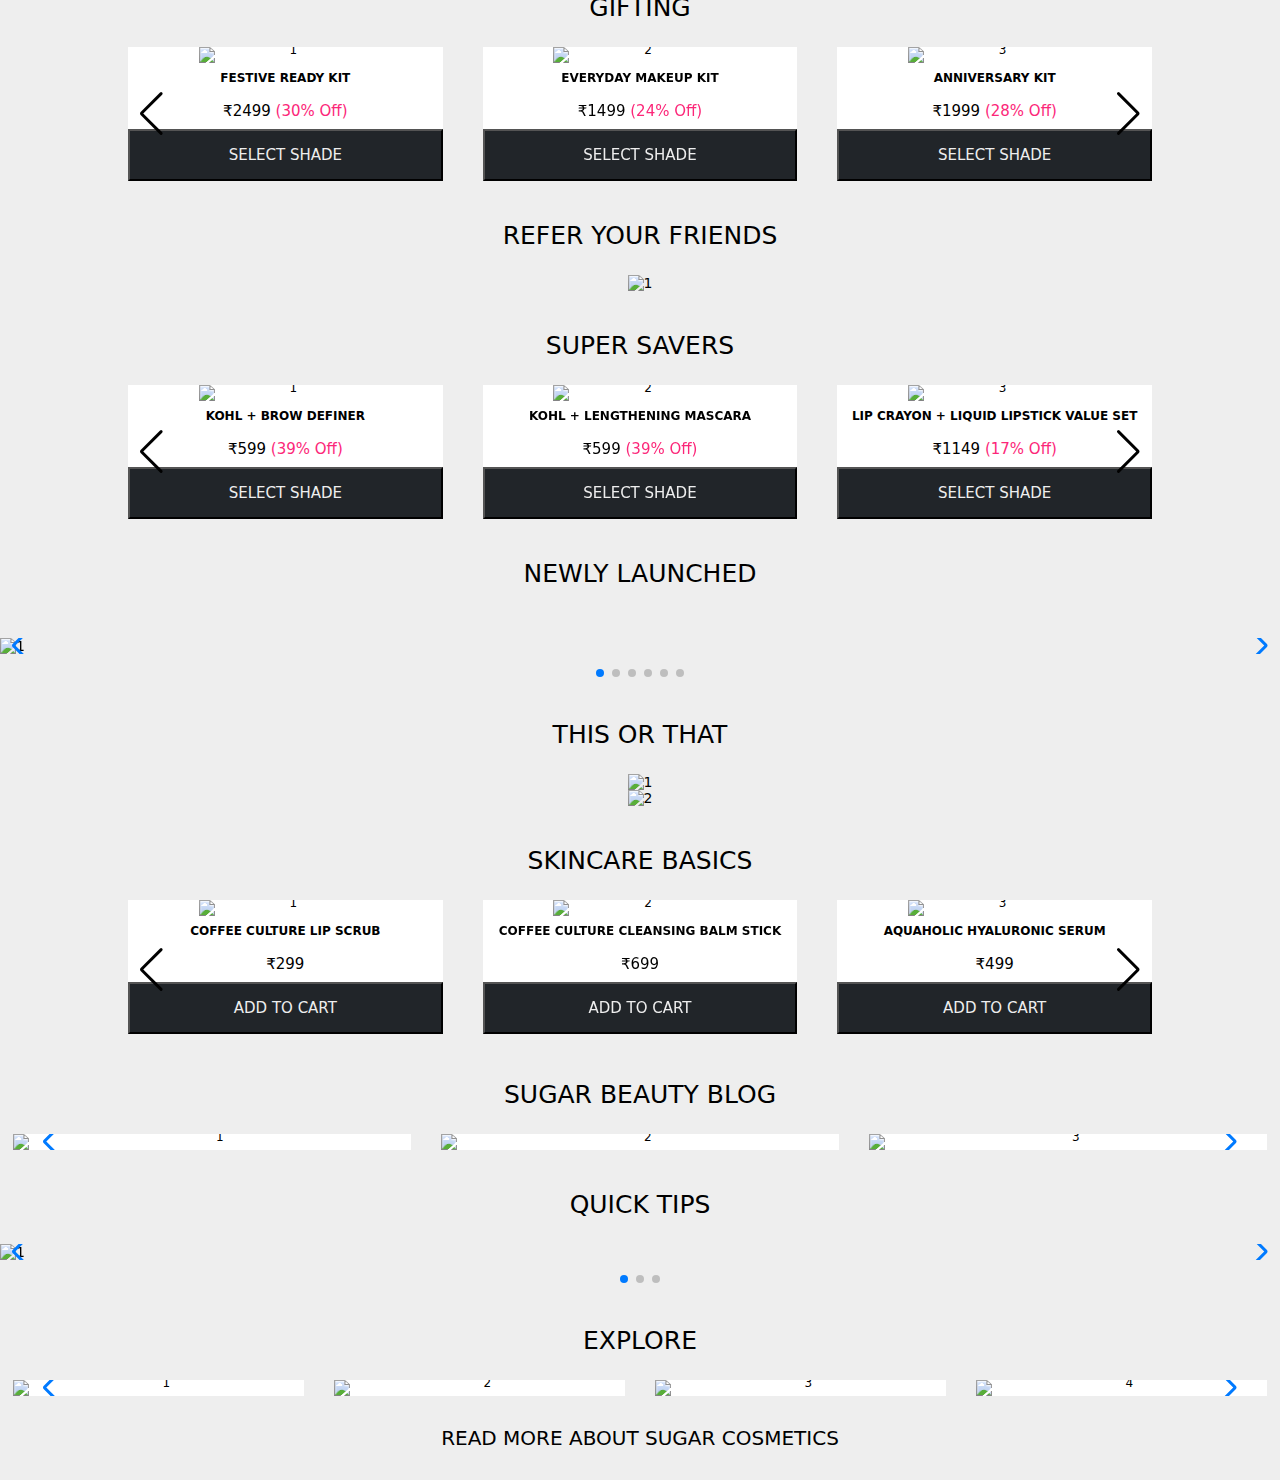
==== commit 420df92f: "changes" ====
--- a/html/index.html
+++ b/html/index.html
@@ -12,7 +12,11 @@
       rel="stylesheet"
       href="https://cdn.jsdelivr.net/npm/swiper/swiper-bundle.min.css"
     />
+    <link rel="stylesheet" href="../navbar.css">
+    <link rel="stylesheet" href="../otp.css">
     <link rel="stylesheet" href="../css/styles.css">
+    <link rel="stylesheet" href="../css/indivisualpage.css">
+    
 
     <!-- Demo styles -->
     
@@ -35,21 +39,30 @@
       <div id="navbar">
         <!-- Logo -->
         <div id="logo">
-          <img src="https://media.sugarcosmetics.com/upload/SUGARLogo1.png" alt="sugarCos-Logo"/>
-        </div>
-
+          <img
+            src="https://media.sugarcosmetics.com/upload/SUGARLogo1.png"
+            alt="sugarCos-Logo"
+          />
+        </div>
         <!-- Search bar -->
         <div id="search_bar">
-          <input type="text" id="search" placeholder="      Try 'Liquid Lipstick' " />
+          <input
+            type="text"
+            id="search"
+            placeholder="      Try 'Liquid Lipstick' "
+          />
           <input type="submit" id="submit" value="Search" />
         </div>
-
         <!-- Login/Register tab-->
         <div id="login">
-          <img src="https://in.sugarcosmetics.com/desc-images/person.png" alt="Login_tab" />
-          <h5> <a href="#"><u>Login/Register</u></a> </h5>
-        </div>
-        
+          <img
+            src="https://in.sugarcosmetics.com/desc-images/person.png"
+            alt="Login_tab"
+          />
+          <h5 class="changerName">
+            <a href="#"><u class="changerName">Login/Register</u></a>
+          </h5>
+        </div>
         <!-- 3 tab wishlist,add-cart,offers -->
         <div id="logos">
           <img
@@ -69,6 +82,131 @@
           />
         </div>
       </div>
+      <div id="popup">
+        <img
+          src="https://in.sugarcosmetics.com/close_white.svg"
+          alt="cross-sign"
+          style="
+            width: 20px;
+            margin-top: 10px;
+            margin-left: 10px;
+            cursor: pointer;
+          "
+          onclick="crossfunc()"
+        />
+        <h1 style="color: white; margin-left: 19px">Login/Signup</h1>
+        <form id="form">
+          <div class="heading">
+            <img
+              src="https://in.sugarcosmetics.com/smartphone.svg"
+              alt="smartphone"
+              style="height: 36px"
+            />
+            <h1 style="font-size: 26px; font-family: Quicksand">
+              Login/Sign Up Using Phone
+            </h1>
+          </div>
+          <div style="display: flex">
+            <h2>+91</h2>
+            <input id="partitioned" type="text" maxlength="10" />
+  
+            <button
+              style="
+                color: #fff;
+                width: 130px;
+                font-size: 14px;
+                border: none;
+                padding: 10px;
+                background-color: rgba(121, 107, 107, 0.87);
+              "
+              onclick="reqOTP()"
+            >
+              Request OTP
+            </button>
+          </div>
+          <p style="margin-top: 12px; color: #fc2779">
+            Enter your phone number to request an OTP
+          </p>
+          <hr style="margin: 20px auto 30px auto" />
+          <p>Enter the 4 digit OTP received on your phone.</p>
+          <div class="mb-6 text-center" style="display: flex">
+            <div id="otp" class="flex justify-center">
+              <input
+                class="m-2 text-center form-control form-control-solid rounded focus:border-blue-400 focus:shadow-outline"
+                type="text"
+                id="first"
+                maxlength="1"
+              />
+              <input
+                class="m-2 text-center form-control form-control-solid rounded focus:border-blue-400 focus:shadow-outline"
+                type="text"
+                id="second"
+                maxlength="1"
+              />
+              <input
+                class="m-2 text-center form-control form-control-solid rounded focus:border-blue-400 focus:shadow-outline"
+                type="text"
+                id="third"
+                maxlength="1"
+              />
+              <input
+                class="m-2 text-center form-control form-control-solid rounded focus:border-blue-400 focus:shadow-outline"
+                type="text"
+                id="fourth"
+                maxlength="1"
+              />
+            </div>
+          </div>
+          <br />
+          <button class="verify" onclick="verifyOTP()">Verify OTP</button><br />
+          <div style="display: flex; margin-top: 18px">
+            <input type="checkbox" />
+            <p>
+              Get Important Updates on Whatsapp.
+              <a href="#">Terms and Conditions</a>
+            </p>
+          </div>
+        </form>
+        <p class="para">
+          Registering for this site allows you to access your order status and
+          history. Just fill in the <br />fields below, and we'll get a new
+          account set up for you in no time. We will only ask you<br />
+          for information necessary to make the purchase process faster and easier
+        </p>
+        <p style="text-align: center">
+          By Signing up or logging in, you agree to our
+          <a href="#">Terms and Conditions</a>
+        </p>
+      </div>
+      <div id="final">
+        <img
+          src="https://in.sugarcosmetics.com/Footer_sugar_icon.png"
+          alt="sugar_logo"
+          style="width: 80px; margin: 8px 450% 10px 35%"
+        />
+        <img
+          src="https://in.sugarcosmetics.com/close_white.svg"
+          alt="cross-sign"
+          style="
+            width: 20px;
+            margin-top: -86px;
+            margin-left: 323px;
+            cursor: pointer;
+            position: absolute;
+          "
+          onclick="crossfunct()"
+        /><br />
+        <label for="">What's Your Name*</label>
+        <input
+          type="text"
+          placeholder="  Enter your first Name"
+          id="firstName"
+          required
+        />
+        <label for="">What's your email id(Optional)</label>
+        <input type="email" placeholder="  Enter email id" />
+        <button onclick="ok()">Submit</button>
+      </div>
     </section>
 
     <!-- Carousal 1 -->
@@ -597,7 +735,12 @@
 
     <!-- JS -->
     <script src="https://cdn.jsdelivr.net/npm/swiper/swiper-bundle.min.js"></script>
+    <script src="../scripts/indivisualpage.js"></script>
     <script src="../scripts/script.js"></script>
+    <script src="../navbar.js"></script>
+    
+    
+    
 
   </body>
 </html>
--- a/navbar.css
+++ b/navbar.css
@@ -0,0 +1,250 @@
+#sticky {
+  /* display: flex; */
+  width: 100vw;
+  height: 23px;
+
+  box-sizing: border-box;
+  position: sticky;
+  /* margin-top: 0px; */
+}
+#para {
+  background-color: black;
+  color: white;
+}
+#para > a {
+  color: white;
+  text-align: center;
+  text-decoration: none;
+  font-size: 16px;
+}
+#sticky > div > img {
+  width: 10px;
+  height: 10px;
+  margin-left: 2px;
+  /* margin-top: 1px; */
+}
+
+#navbar {
+  width: 100vw;
+  height: auto;
+  display: flex;
+  /* border: solid 1px red; */
+  /* position: fixed; */
+  /* top: 0; */
+}
+
+#logo {
+  /* border: solid 1px green; */
+  width: 170px;
+  margin-left: 32px;
+  margin-top: auto;
+  margin-bottom: auto;
+}
+#logo > img {
+  width: 170px;
+  height: 50px;
+}
+#search_bar {
+  /* width: 300px; */
+  /* height: 70px; */
+  margin-left: 52px;
+  /* border: solid 1px aqua; */
+  margin-top: auto;
+  margin-bottom: auto;
+  /* border-radius: 10px; */
+}
+#search {
+  width: 620px;
+  height: 40px;
+  border-radius: 25px 0px 0px 25px;
+}
+#submit {
+  width: 110px;
+  height: 46.6px;
+  margin-left: -5px;
+  background-color: black;
+  color: white;
+  border-radius: 0px 25px 25px 0px;
+  font-size: medium;
+  cursor: pointer;
+}
+#login {
+  display: flex;
+  font-size: 20px;
+  margin: auto;
+  margin-left: 120px;
+}
+
+#login > img {
+  width: 20px;
+  height: 20px;
+  margin: auto;
+}
+#popup {
+  margin-left: 820px;
+  margin-top: -76px;
+  width: 700px;
+  height: 100%;
+  /* top: 0; */
+  z-index: 1;
+  position: absolute;
+
+  display: none;
+  justify-content: center;
+  align-items: center;
+  /* background: rgba(0, 0, 0, 0.6); */
+  background-image: url(https://in.sugarcosmetics.com/Login_bg.svg);
+  background-position: 10%;
+  background-size: cover;
+}
+#partitioned {
+  margin-left: 10px;
+  padding-bottom: 28px;
+  padding-left: 2px;
+  letter-spacing: 35px;
+  border: 0;
+  background-image: linear-gradient(
+    to left,
+    black 70%,
+    rgba(255, 255, 255, 0) 0%
+  );
+  background-position: bottom;
+  background-size: 40px 1px;
+  background-repeat: repeat-x;
+  background-position-x: 35px;
+  width: 480px;
+  outline: none;
+  font-size: larger;
+  font-weight: 600;
+}
+.para {
+  margin-top: 2px;
+  justify-items: center;
+  align-items: center;
+  padding: 23px;
+  overflow-wrap: normal;
+  font-size: 17px;
+  font-weight: 550;
+  text-align: center !important;
+}
+#form {
+  background-color: rosybrown;
+  margin: 40px 20px auto 20px;
+  height: 370px;
+  width: 617px;
+  background-color: #fff;
+  padding: 20px;
+  position: relative;
+}
+.heading {
+  display: flex;
+  width: 400px;
+  margin-bottom: 30px;
+}
+.verify {
+  color: #fff;
+  width: 180px;
+  margin-left: 3px;
+  margin-top: 20px;
+  font-size: 14px;
+  border: none;
+  padding: 10px;
+  background-color: #fc2779;
+  cursor: pointer;
+}
+#final {
+  width: 360px;
+  height: 400px;
+  margin-left: 70%;
+  position: absolute;
+  z-index: 10;
+  border-radius: 16px;
+  background-color: yellowgreen;
+  display: none;
+}
+#final > input,
+label {
+  width: 90%;
+  height: 30px;
+  margin: 10px auto 10px 10px;
+  justify-content: center;
+  align-items: center;
+  border-radius: 5px;
+  border: transparent;
+}
+#final button{
+  width: 80px;
+  height: 30px;
+  margin: 3% 45% 45% 35%;
+  border-radius: 5px;
+  border: 0;
+  cursor: pointer;
+}
+#logos {
+  margin: auto;
+  /* border: solid 1px brown; */
+  height: 30px;
+}
+#logos > img {
+  width: 25px;
+  height: 18px;
+  /* margin-bottom: 4px; */
+}
+/* slide-bar CSS */
+#slider {
+  position: relative;
+  width: 1500px;
+  height: 340px;
+
+  overflow: hidden;
+  box-shadow: 0 0 30px rgba(0, 0, 0, 0.3);
+}
+#slider ul {
+  position: relative;
+  list-style: none;
+  height: 100%;
+  width: 10000%;
+  padding: 0;
+  margin: 0;
+  transition: all 750ms ease;
+  left: 0;
+}
+#slider ul li {
+  position: relative;
+  height: 100%;
+  float: left;
+}
+#slider ul li img {
+  width: 1500px;
+  height: 340px;
+}
+#slider #prev,
+#slider #next {
+  width: 50px;
+  line-height: 50px;
+  text-align: center;
+  color: white;
+  text-decoration: none;
+  position: absolute;
+  top: 50%;
+  border-radius: 50%;
+  font-size: 2rem;
+  text-shadow: 0 0 20px rgba(0, 0, 0, 0.6);
+  transform: translateY(-50%);
+  transition: all 150ms ease;
+}
+#slider #prev {
+  left: 10px;
+  /* opacity: 0; */
+}
+#slider #next {
+  right: 10px;
+  /* opacity: 0; */
+}
+
+#slider #prev:hover,
+#slider #next:hover {
+  background-color: rgba(0, 0, 0, 0.5);
+  text-shadow: 0;
+  opacity: 1;
+}
--- a/otp.css
+++ b/otp.css
@@ -0,0 +1,25 @@
+.form-control {
+  -webkit-transition: none;
+  transition: none;
+  width: 32px;
+  height: 32px;
+  text-align: center;
+}
+
+.form-control:focus {
+  color: #3f4254;
+  background-color: #ffffff;
+  outline: 0;
+  border: none;
+}
+
+.form-control.form-control-solid {
+  background-color: #f3f6f9;
+  border-color: #f3f6f9;
+  color: #3f4254;
+}
+
+.form-control.form-control-solid:active,
+.form-control.form-control-solid.focus {
+  background-color: #ebedf3;
+}
--- a/css/styles.css
+++ b/css/styles.css
@@ -1,100 +1,5 @@
       /* Navbar --------------------------------------------------------*/
-      #sticky {
-        /* display: flex; */
-        width: 100vw;
-        height: 23px;
       
-        box-sizing: border-box;
-        position: sticky;
-        /* margin-top: 0px; */
-      }
-      #para {
-        background-color: black;
-        color: white;
-      }
-      #para > a {
-        color: white;
-        text-align: center;
-        text-decoration: none;
-        font-size: 16px;
-      }
-      #sticky >div> img {
-        width: 10px;
-        height: 10px;
-        margin-left: 2px;
-        /* margin-top: 1px; */
-      }
-      
-      #navbar {
-        width: 100%;
-        height: auto;
-        display: flex;
-        /* border: solid 1px red; */
-        /* position: fixed; */
-        /* top: 0; */
-      }
-
-      #navbar>div{
-        margin: auto;
-      }
-      
-      #logo {
-        /* border: solid 1px green; */
-        width: 170px;
-        margin-left: 32px;
-        margin-top: auto;
-        margin-bottom: auto;
-      }
-      #logo > img {
-        width: 170px;
-        height: 50px;
-      }
-      #search_bar {
-        /* width: 300px; */
-        /* height: 70px; */
-        margin-left: 52px;
-        /* border: solid 1px aqua; */
-        margin-top: auto;
-        margin-bottom: auto;
-        /* border-radius: 10px; */
-      }
-      #search {
-        width: 620px;
-        height: 40px;
-        border-radius: 25px 0px 0px 25px;
-      }
-      #submit {
-        width: 110px;
-        height: 46.6px;
-        margin-left: -5px;
-        background-color: black;
-        color: white;
-        border-radius: 0px 25px 25px 0px;
-        font-size: medium;
-        cursor: pointer;
-      }
-      #login {
-        display: flex;
-        font-size: 20px;
-        margin: auto;
-        margin-left: 120px;
-      }
-      
-      #login > img {
-        width: 20px;
-        height: 20px;
-        margin: auto;
-      }
-      #logos {
-        margin: auto;
-        /* border: solid 1px brown; */
-        height: 30px;
-      }
-      #logos > img {
-        width: 25px;
-        height: 18px;
-        /* margin-bottom: 4px; */
-      }
       
       /* Product Slider ----------------------------------*/
       html,
--- a/css/indivisualpage.css
+++ b/css/indivisualpage.css
@@ -0,0 +1,325 @@
+*{
+    /* font-family: Arial, Helvetica, sans-serif; */
+    font-family: system-ui, -apple-system, BlinkMacSystemFont, 'Segoe UI', Roboto, Oxygen, Ubuntu, Cantarell, 'Open Sans', 'Helvetica Neue', sans-serif;
+    
+}
+body,html{
+    width: 100%;
+}
+#top_container{
+    width: 85%;
+    /* border: 1px solid black; */
+    margin:auto;
+    display: grid;
+    grid-template-columns: repeat(2,1fr);
+    height: auto;
+}
+#topImg{
+    display: grid;
+    grid-template-columns: repeat(2,1fr); 
+    height: auto;
+    /* border: 1px solid black; */
+    margin: auto;
+    /* height: auto; */
+    display: flex;
+    justify-content: space-between;
+}
+#left{
+    height: auto;
+    /* background-color: cyan; */
+    /* border: 1px solid black; */
+    display: grid;
+    padding: 10px 20px;
+    display: grid;
+    grid-template-columns: repeat(2,1fr);
+    padding: 20px;
+    margin: auto;
+    justify-content: center;
+}
+
+#big{
+    background-color: white;
+    /* width: 60%; */
+    width: 220px;
+    /* gap: 20px; */
+    margin-right: 40px;
+    margin-left: 40px;
+    /* display: flex;
+   justify-items: center; */
+}
+#big>img{
+    width: 100%;
+}
+.series{
+    /* background-color: red; */
+    /* width: 20%; */
+    width: 60px;
+    margin-left: 50px;
+    /* border: 1px solid black; */
+}
+.series>.inner{
+    width: 100%;
+}
+.series>.inner>img{
+    width: 100%;
+}
+
+#btn>button{
+    padding: 5px;
+    font-size: 20px;
+    border-radius: 5px;
+    border: none;
+}
+#btn>button[disabled]{
+    background-color: #000;
+    color: #fff;
+}
+
+#right{
+    
+    height: auto;
+    /* background-color:gold; */
+    /* width: 100%; */
+    /* border: 1px solid blue; */
+    /* text-align: center; */
+    padding: 20px;
+}
+#right>button{
+    background-color: #000000;
+    color: white;
+    border-radius: 5px;
+    padding: 5px;
+    width: 200px;
+}
+svg{
+    height: 15px;
+}
+#banner{
+    width: 100%;
+    margin: auto;
+    /* border: 1px solid red; */
+    margin-top: 30px;
+}
+#top_container>#banner>img{
+    width: 100%;
+}
+#container2{
+    width: 85%;
+    /* border: 1px solid black; */
+    margin:auto;
+}
+#icons{
+    margin-top: 10px;
+    margin-left: 20px;
+}
+#container3{
+    width: 85%;
+    /* border: 1px solid black; */
+    margin: auto;
+}
+#content{
+    width: 85%;
+    margin: auto;
+}
+#btn{
+    width: 85%;
+    margin: auto;
+    text-align: center;
+}
+#container5{
+    width: 85%;
+    margin: auto;
+}
+#img_container{
+    display: grid;
+    grid-template-columns: repeat(5,1fr);
+    width: 90%;
+    margin: auto;
+    margin-top: 60px;
+    gap: 30px;
+    margin-bottom: 60px;
+    /* border: 1px solid red; */
+}
+#img_container>div{
+    width: 100%;
+    margin-left: 30px;
+    /* border: 1px solid black; */
+    margin-right: 30px;
+    position: relative;
+    text-align: center;
+
+}
+#img_container>div>img{
+    width: 100%;
+}
+#img_container>div>button{
+    font-size: 20px;
+    padding: 10px;
+    position: absolute;
+    margin-top: 25vh;
+    /* margin-left: 10vh; */
+}
+#img_container>div>button:hover{
+    background-color: #000000;
+    color: #fff;
+    border-radius: 5px;
+}
+#container6{
+    width: 85%;
+    margin: auto;
+    text-align: center;
+}
+#container6>iframe{
+    width: 100%;
+    height: 500px;
+}
+/* #box{
+    box-shadow: rgba(0, 0, 0, 0.24) 0px 3px 8px;
+} */
+
+@media all and (min-width:601px) and (max-width:850px) {
+    #top_container{
+        width: 85%;
+        margin:auto;
+        display: grid;
+        grid-template-columns: repeat(1,1fr);
+        height: auto;
+    }
+    #topImg{
+        display: grid;
+        grid-template-columns: repeat(2,1fr); 
+        height: auto;
+        margin: auto;
+        display: flex;
+        justify-content: space-between;
+    }
+    #left{
+        height: auto;
+        display: grid;
+        padding: 10px 20px;
+        display: grid;
+        grid-template-columns: repeat(2,1fr);
+        padding: 20px;
+        margin: auto;
+        justify-content: center;
+    }
+    #big{
+        background-color: white;
+        width: 250px;
+        margin-right: 40px;
+        margin-left: 40px;
+    }
+    .series{
+        width: 80px;
+        margin-left: 50px;
+    }
+    #banner{
+        width: 85%;
+        margin: auto;
+        margin-top: 30px;
+    }
+    #banner>img{
+        width: 100%;
+        height: 80px;
+    }
+    #btn{
+        width: 85%;
+    }
+    #btn>button{
+        padding: 5px;
+        font-size: 15px;
+        border-radius: 3px;
+        border: none;
+    }
+    #btn>button[disabled]{
+        background-color: #000;
+        color: #fff;
+    }
+    #container6{
+        width: 85%;
+        margin: auto;
+        text-align: center;
+    }
+    #container6>iframe{
+        width: 100%;
+        height: 500px;
+    }
+}
+
+@media all and (min-width: 400px) and (max-width:600px){
+    #top_container{
+        width: 85%;
+        margin:auto;
+        display: grid;
+        grid-template-columns: repeat(1,1fr);
+        height: auto;
+    }
+    #topImg{
+        display: grid;
+        grid-template-columns: repeat(1,1fr); 
+        height: auto;
+        margin: auto;
+        justify-content: space-between;
+    }
+    #left{
+        height: auto;
+        display: grid;
+        padding: 10px 20px;
+        display: grid;
+        grid-template-columns: repeat(1,1fr);
+        padding: 20px;
+        margin: auto;
+        justify-content: center;
+    }
+    .series{
+        width: 210px;
+        /* margin-left: 50px; */
+        display: grid;
+        gap: 10px;
+        grid-template-columns: repeat(3,1fr);
+    }
+    .series>.inner{
+        width: 100%;
+    }
+    .series>.inner>img{
+        width: 100%;
+    }
+
+    #banner{
+        width: 80%;
+        margin: auto;
+        margin-top: 30px;
+    }
+    #banner>img{
+        width: 100%;
+        height: 80px;
+    }
+    #btn{
+        width: 85%;
+        margin: auto;
+    }
+    #btn>button{
+        padding: 5px;
+        font-size: 15px;
+        border-radius: 3px;
+        border: none;
+    }
+    #btn>button[disabled]{
+        background-color: #000;
+        color: #fff;
+    }
+    #container6{
+        width: 100vh;
+        margin: auto;
+        text-align: center;
+        padding: 20px;
+        margin-top: 40px;
+    }
+    #container6>iframe{
+        margin: auto;
+        width: 100vh;
+        height: 300px;
+        display: flex;
+        margin-left: 20vh;
+    }
+}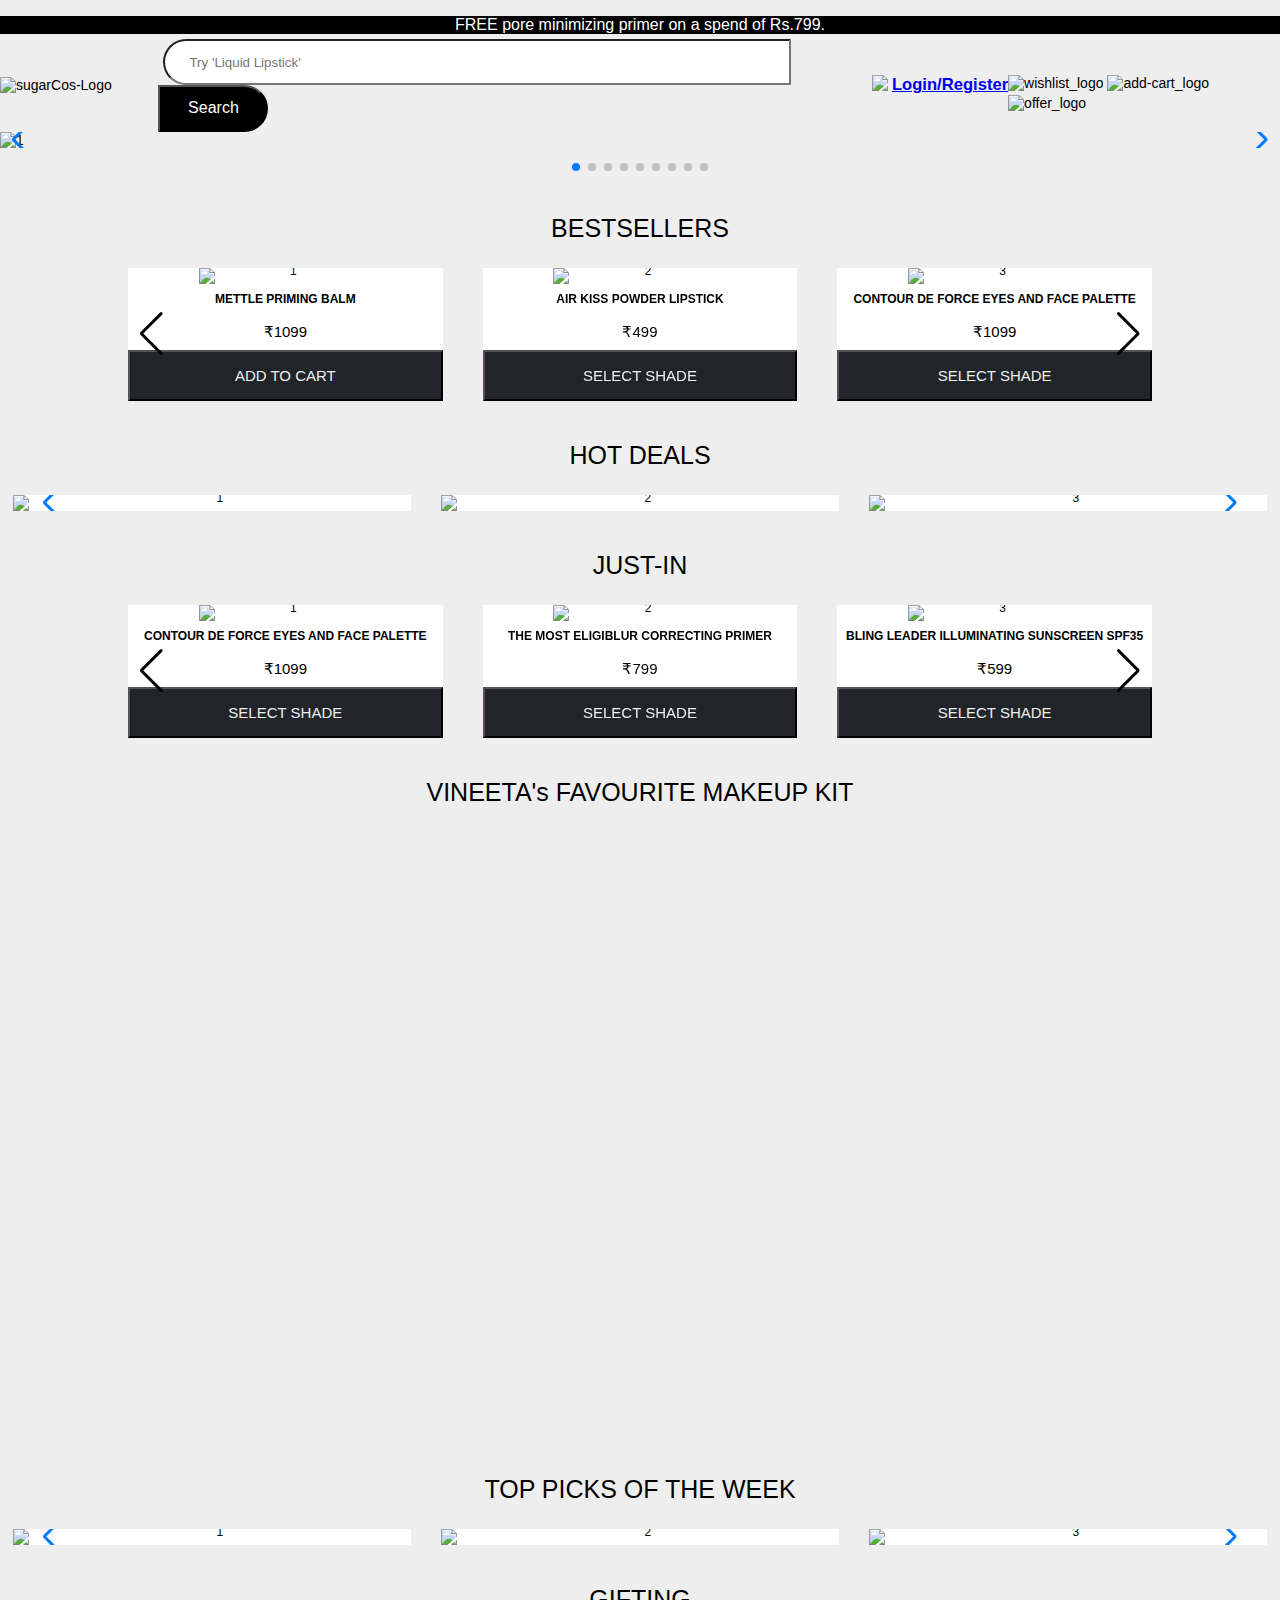
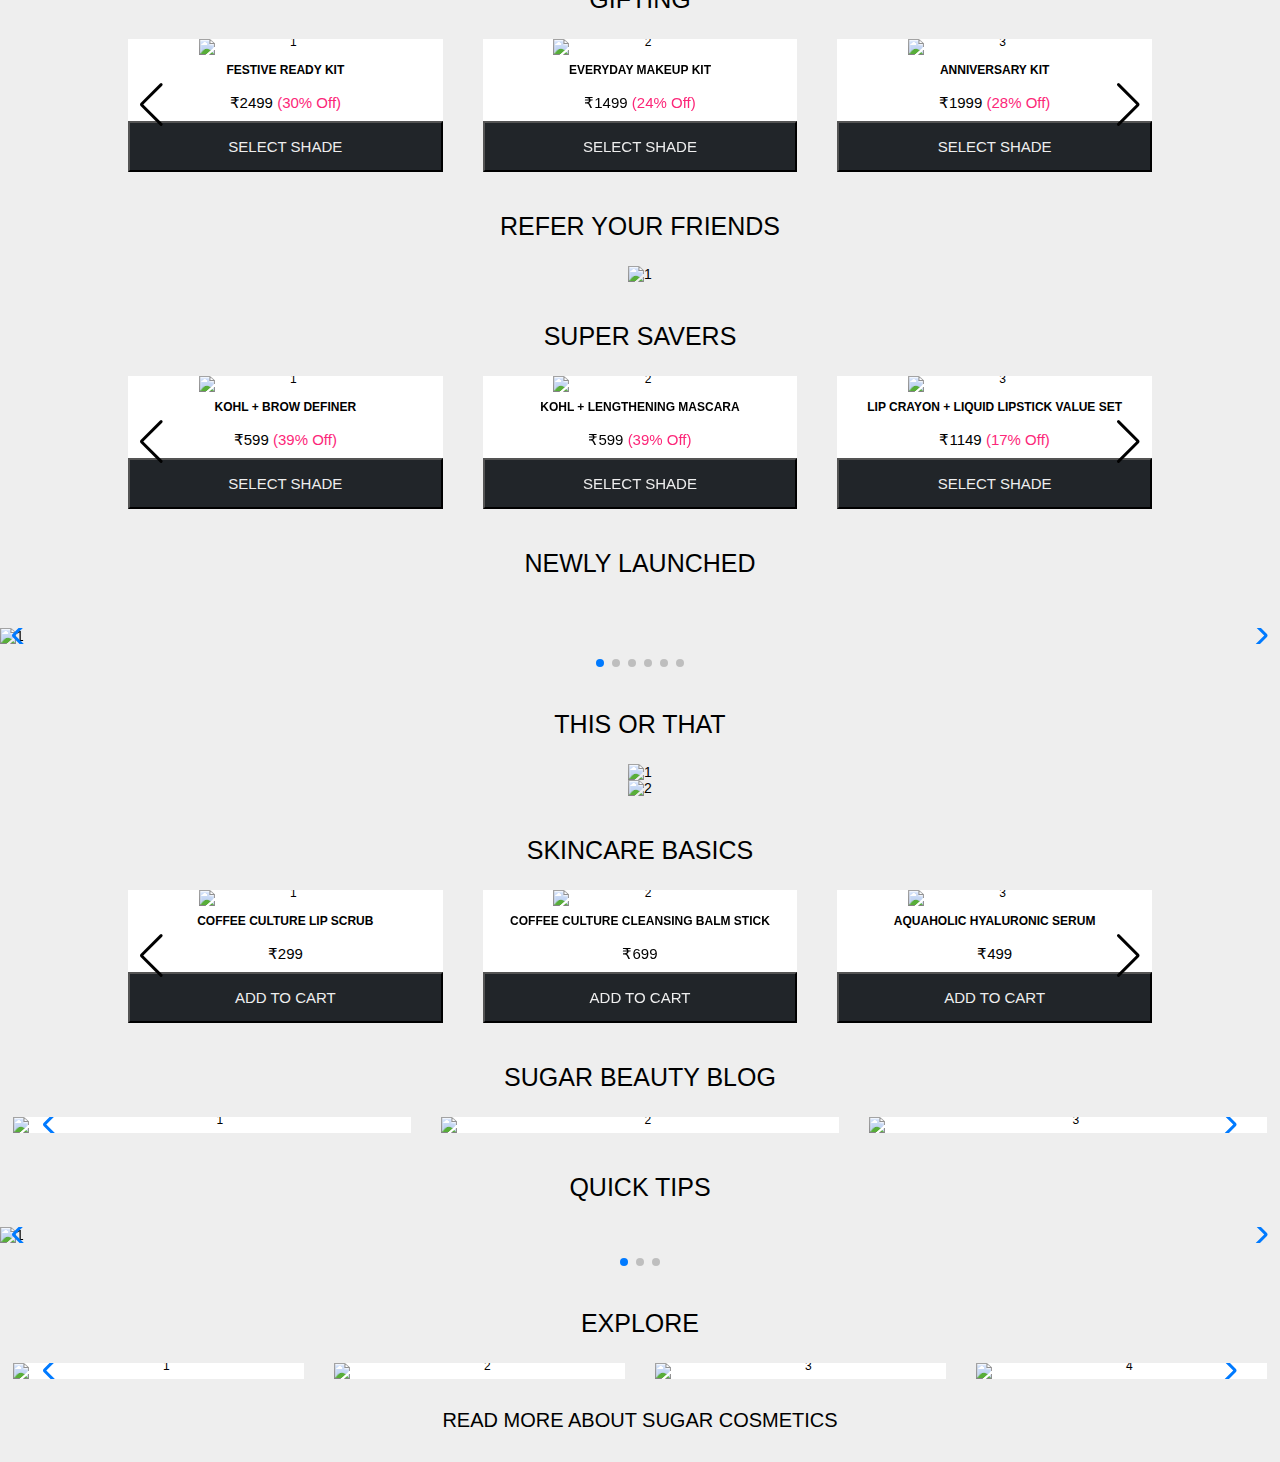
==== commit b0a18b56: "Merge pull request #20 from SalmanAjani/revert-19-revert-18-fw20_1090_day4" ====
--- a/html/index.html
+++ b/html/index.html
@@ -12,11 +12,7 @@
       rel="stylesheet"
       href="https://cdn.jsdelivr.net/npm/swiper/swiper-bundle.min.css"
     />
-    <link rel="stylesheet" href="../navbar.css">
-    <link rel="stylesheet" href="../otp.css">
     <link rel="stylesheet" href="../css/styles.css">
-    <link rel="stylesheet" href="../css/indivisualpage.css">
-    
 
     <!-- Demo styles -->
     
@@ -39,30 +35,21 @@
       <div id="navbar">
         <!-- Logo -->
         <div id="logo">
-          <img
-            src="https://media.sugarcosmetics.com/upload/SUGARLogo1.png"
-            alt="sugarCos-Logo"
-          />
-        </div>
+          <img src="https://media.sugarcosmetics.com/upload/SUGARLogo1.png" alt="sugarCos-Logo"/>
+        </div>
+
         <!-- Search bar -->
         <div id="search_bar">
-          <input
-            type="text"
-            id="search"
-            placeholder="      Try 'Liquid Lipstick' "
-          />
+          <input type="text" id="search" placeholder="      Try 'Liquid Lipstick' " />
           <input type="submit" id="submit" value="Search" />
         </div>
+
         <!-- Login/Register tab-->
         <div id="login">
-          <img
-            src="https://in.sugarcosmetics.com/desc-images/person.png"
-            alt="Login_tab"
-          />
-          <h5 class="changerName">
-            <a href="#"><u class="changerName">Login/Register</u></a>
-          </h5>
-        </div>
+          <img src="https://in.sugarcosmetics.com/desc-images/person.png" alt="Login_tab" />
+          <h5> <a href="#"><u>Login/Register</u></a> </h5>
+        </div>
+        
         <!-- 3 tab wishlist,add-cart,offers -->
         <div id="logos">
           <img
@@ -82,131 +69,6 @@
           />
         </div>
       </div>
-      <div id="popup">
-        <img
-          src="https://in.sugarcosmetics.com/close_white.svg"
-          alt="cross-sign"
-          style="
-            width: 20px;
-            margin-top: 10px;
-            margin-left: 10px;
-            cursor: pointer;
-          "
-          onclick="crossfunc()"
-        />
-        <h1 style="color: white; margin-left: 19px">Login/Signup</h1>
-        <form id="form">
-          <div class="heading">
-            <img
-              src="https://in.sugarcosmetics.com/smartphone.svg"
-              alt="smartphone"
-              style="height: 36px"
-            />
-            <h1 style="font-size: 26px; font-family: Quicksand">
-              Login/Sign Up Using Phone
-            </h1>
-          </div>
-          <div style="display: flex">
-            <h2>+91</h2>
-            <input id="partitioned" type="text" maxlength="10" />
-  
-            <button
-              style="
-                color: #fff;
-                width: 130px;
-                font-size: 14px;
-                border: none;
-                padding: 10px;
-                background-color: rgba(121, 107, 107, 0.87);
-              "
-              onclick="reqOTP()"
-            >
-              Request OTP
-            </button>
-          </div>
-          <p style="margin-top: 12px; color: #fc2779">
-            Enter your phone number to request an OTP
-          </p>
-          <hr style="margin: 20px auto 30px auto" />
-          <p>Enter the 4 digit OTP received on your phone.</p>
-          <div class="mb-6 text-center" style="display: flex">
-            <div id="otp" class="flex justify-center">
-              <input
-                class="m-2 text-center form-control form-control-solid rounded focus:border-blue-400 focus:shadow-outline"
-                type="text"
-                id="first"
-                maxlength="1"
-              />
-              <input
-                class="m-2 text-center form-control form-control-solid rounded focus:border-blue-400 focus:shadow-outline"
-                type="text"
-                id="second"
-                maxlength="1"
-              />
-              <input
-                class="m-2 text-center form-control form-control-solid rounded focus:border-blue-400 focus:shadow-outline"
-                type="text"
-                id="third"
-                maxlength="1"
-              />
-              <input
-                class="m-2 text-center form-control form-control-solid rounded focus:border-blue-400 focus:shadow-outline"
-                type="text"
-                id="fourth"
-                maxlength="1"
-              />
-            </div>
-          </div>
-          <br />
-          <button class="verify" onclick="verifyOTP()">Verify OTP</button><br />
-          <div style="display: flex; margin-top: 18px">
-            <input type="checkbox" />
-            <p>
-              Get Important Updates on Whatsapp.
-              <a href="#">Terms and Conditions</a>
-            </p>
-          </div>
-        </form>
-        <p class="para">
-          Registering for this site allows you to access your order status and
-          history. Just fill in the <br />fields below, and we'll get a new
-          account set up for you in no time. We will only ask you<br />
-          for information necessary to make the purchase process faster and easier
-        </p>
-        <p style="text-align: center">
-          By Signing up or logging in, you agree to our
-          <a href="#">Terms and Conditions</a>
-        </p>
-      </div>
-      <div id="final">
-        <img
-          src="https://in.sugarcosmetics.com/Footer_sugar_icon.png"
-          alt="sugar_logo"
-          style="width: 80px; margin: 8px 450% 10px 35%"
-        />
-        <img
-          src="https://in.sugarcosmetics.com/close_white.svg"
-          alt="cross-sign"
-          style="
-            width: 20px;
-            margin-top: -86px;
-            margin-left: 323px;
-            cursor: pointer;
-            position: absolute;
-          "
-          onclick="crossfunct()"
-        /><br />
-        <label for="">What's Your Name*</label>
-        <input
-          type="text"
-          placeholder="  Enter your first Name"
-          id="firstName"
-          required
-        />
-        <label for="">What's your email id(Optional)</label>
-        <input type="email" placeholder="  Enter email id" />
-        <button onclick="ok()">Submit</button>
-      </div>
     </section>
 
     <!-- Carousal 1 -->
@@ -735,12 +597,7 @@
 
     <!-- JS -->
     <script src="https://cdn.jsdelivr.net/npm/swiper/swiper-bundle.min.js"></script>
-    <script src="../scripts/indivisualpage.js"></script>
     <script src="../scripts/script.js"></script>
-    <script src="../navbar.js"></script>
-    
-    
-    
 
   </body>
 </html>
--- a/css/styles.css
+++ b/css/styles.css
@@ -1,5 +1,100 @@
       /* Navbar --------------------------------------------------------*/
+      #sticky {
+        /* display: flex; */
+        width: 100vw;
+        height: 23px;
       
+        box-sizing: border-box;
+        position: sticky;
+        /* margin-top: 0px; */
+      }
+      #para {
+        background-color: black;
+        color: white;
+      }
+      #para > a {
+        color: white;
+        text-align: center;
+        text-decoration: none;
+        font-size: 16px;
+      }
+      #sticky >div> img {
+        width: 10px;
+        height: 10px;
+        margin-left: 2px;
+        /* margin-top: 1px; */
+      }
+      
+      #navbar {
+        width: 100%;
+        height: auto;
+        display: flex;
+        /* border: solid 1px red; */
+        /* position: fixed; */
+        /* top: 0; */
+      }
+
+      #navbar>div{
+        margin: auto;
+      }
+      
+      #logo {
+        /* border: solid 1px green; */
+        width: 170px;
+        margin-left: 32px;
+        margin-top: auto;
+        margin-bottom: auto;
+      }
+      #logo > img {
+        width: 170px;
+        height: 50px;
+      }
+      #search_bar {
+        /* width: 300px; */
+        /* height: 70px; */
+        margin-left: 52px;
+        /* border: solid 1px aqua; */
+        margin-top: auto;
+        margin-bottom: auto;
+        /* border-radius: 10px; */
+      }
+      #search {
+        width: 620px;
+        height: 40px;
+        border-radius: 25px 0px 0px 25px;
+      }
+      #submit {
+        width: 110px;
+        height: 46.6px;
+        margin-left: -5px;
+        background-color: black;
+        color: white;
+        border-radius: 0px 25px 25px 0px;
+        font-size: medium;
+        cursor: pointer;
+      }
+      #login {
+        display: flex;
+        font-size: 20px;
+        margin: auto;
+        margin-left: 120px;
+      }
+      
+      #login > img {
+        width: 20px;
+        height: 20px;
+        margin: auto;
+      }
+      #logos {
+        margin: auto;
+        /* border: solid 1px brown; */
+        height: 30px;
+      }
+      #logos > img {
+        width: 25px;
+        height: 18px;
+        /* margin-bottom: 4px; */
+      }
       
       /* Product Slider ----------------------------------*/
       html,
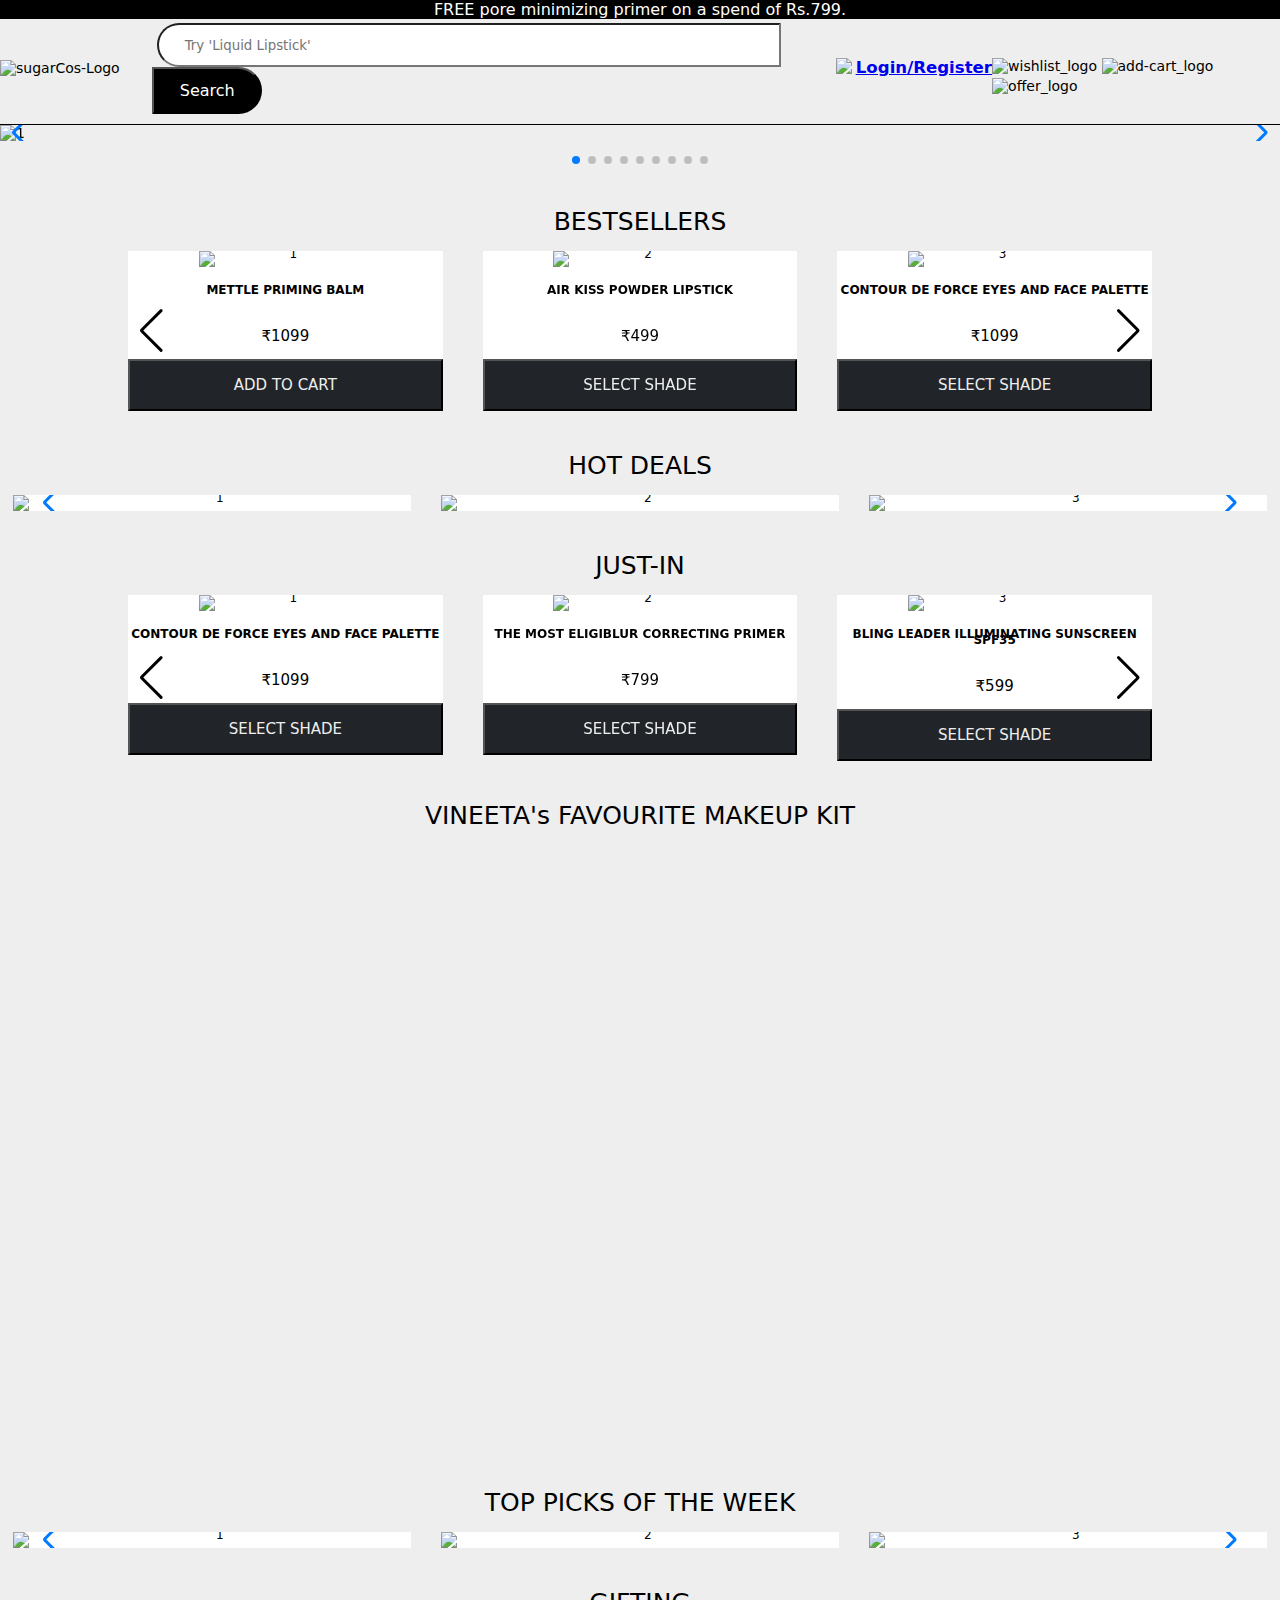
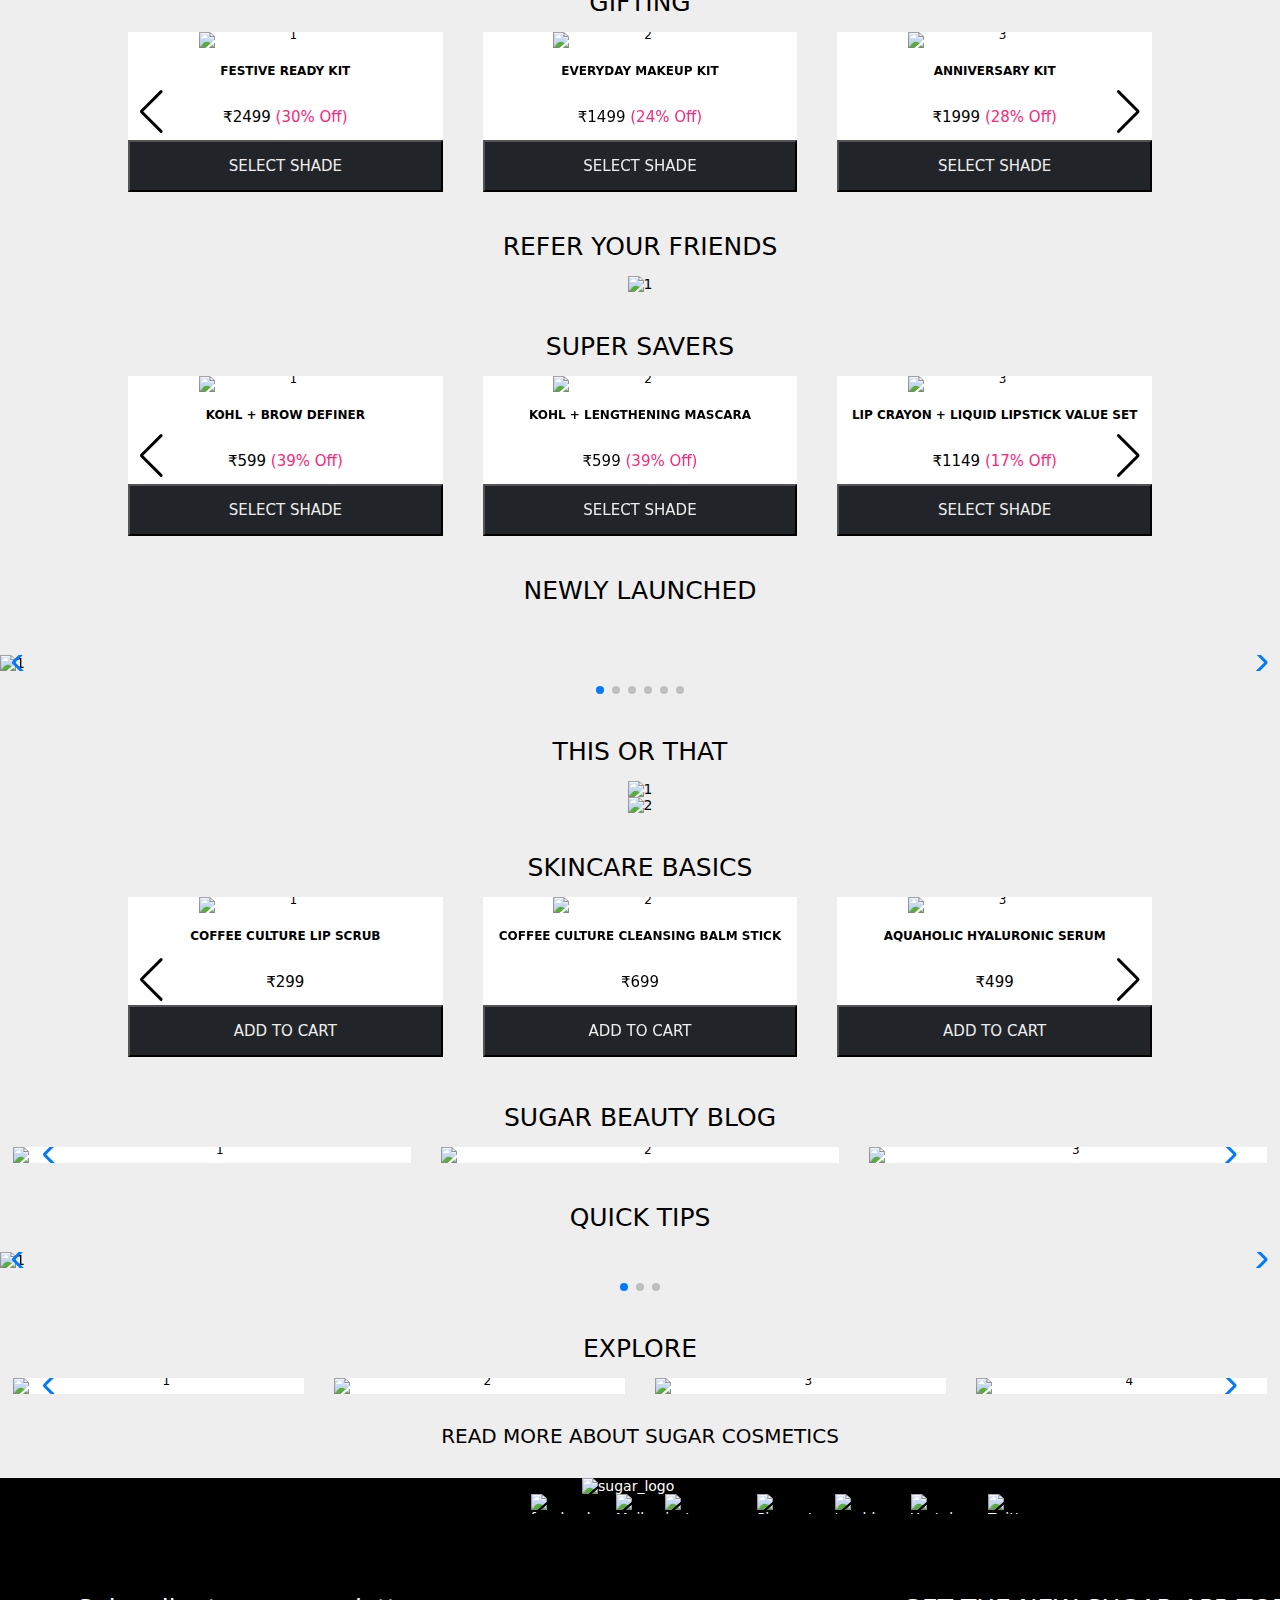
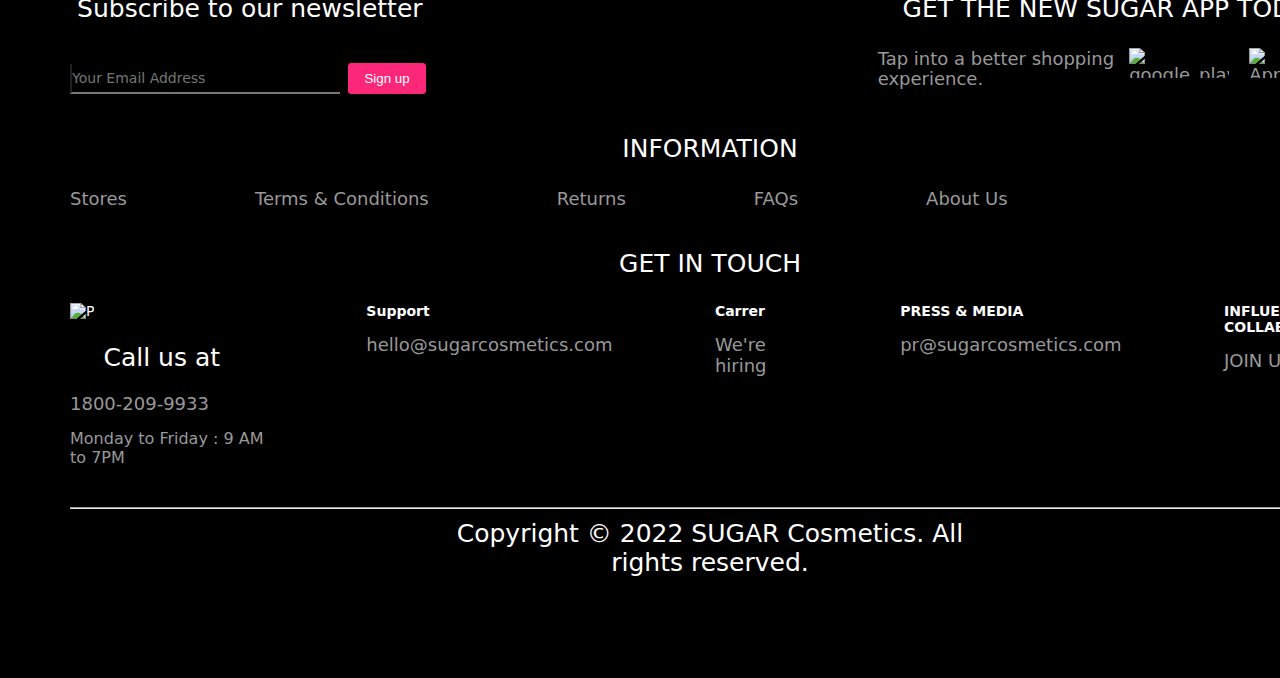
==== commit 8f8c5f83: "added navbar and footer" ====
--- a/html/index.html
+++ b/html/index.html
@@ -12,7 +12,12 @@
       rel="stylesheet"
       href="https://cdn.jsdelivr.net/npm/swiper/swiper-bundle.min.css"
     />
+    <link rel="stylesheet" href="../css/navbar.css">
+    <link rel="stylesheet" href="../css/otp.css">
     <link rel="stylesheet" href="../css/styles.css">
+    <link rel="stylesheet" href="../css/indivisualpage.css">
+    <link rel="stylesheet" href="../css/footer.css">
+    
 
     <!-- Demo styles -->
     
@@ -35,21 +40,30 @@
       <div id="navbar">
         <!-- Logo -->
         <div id="logo">
-          <img src="https://media.sugarcosmetics.com/upload/SUGARLogo1.png" alt="sugarCos-Logo"/>
-        </div>
-
+          <img
+            src="https://media.sugarcosmetics.com/upload/SUGARLogo1.png"
+            alt="sugarCos-Logo"
+          />
+        </div>
         <!-- Search bar -->
         <div id="search_bar">
-          <input type="text" id="search" placeholder="      Try 'Liquid Lipstick' " />
+          <input
+            type="text"
+            id="search"
+            placeholder="      Try 'Liquid Lipstick' "
+          />
           <input type="submit" id="submit" value="Search" />
         </div>
-
         <!-- Login/Register tab-->
         <div id="login">
-          <img src="https://in.sugarcosmetics.com/desc-images/person.png" alt="Login_tab" />
-          <h5> <a href="#"><u>Login/Register</u></a> </h5>
-        </div>
-        
+          <img
+            src="https://in.sugarcosmetics.com/desc-images/person.png"
+            alt="Login_tab"
+          />
+          <h5 class="changerName">
+            <a href="#"><u class="changerName">Login/Register</u></a>
+          </h5>
+        </div>
         <!-- 3 tab wishlist,add-cart,offers -->
         <div id="logos">
           <img
@@ -69,6 +83,131 @@
           />
         </div>
       </div>
+      <div id="popup">
+        <img
+          src="https://in.sugarcosmetics.com/close_white.svg"
+          alt="cross-sign"
+          style="
+            width: 20px;
+            margin-top: 10px;
+            margin-left: 10px;
+            cursor: pointer;
+          "
+          onclick="crossfunc()"
+        />
+        <h1 style="color: white; margin-left: 19px">Login/Signup</h1>
+        <form id="form">
+          <div class="heading">
+            <img
+              src="https://in.sugarcosmetics.com/smartphone.svg"
+              alt="smartphone"
+              style="height: 36px"
+            />
+            <h1 style="font-size: 26px; font-family: Quicksand">
+              Login/Sign Up Using Phone
+            </h1>
+          </div>
+          <div style="display: flex">
+            <h2>+91</h2>
+            <input id="partitioned" type="text" maxlength="10" />
+  
+            <button
+              style="
+                color: #fff;
+                width: 130px;
+                font-size: 14px;
+                border: none;
+                padding: 10px;
+                background-color: rgba(121, 107, 107, 0.87);
+              "
+              onclick="reqOTP()"
+            >
+              Request OTP
+            </button>
+          </div>
+          <p style="margin-top: 12px; color: #fc2779">
+            Enter your phone number to request an OTP
+          </p>
+          <hr style="margin: 20px auto 30px auto" />
+          <p>Enter the 4 digit OTP received on your phone.</p>
+          <div class="mb-6 text-center" style="display: flex">
+            <div id="otp" class="flex justify-center">
+              <input
+                class="m-2 text-center form-control form-control-solid rounded focus:border-blue-400 focus:shadow-outline"
+                type="text"
+                id="first"
+                maxlength="1"
+              />
+              <input
+                class="m-2 text-center form-control form-control-solid rounded focus:border-blue-400 focus:shadow-outline"
+                type="text"
+                id="second"
+                maxlength="1"
+              />
+              <input
+                class="m-2 text-center form-control form-control-solid rounded focus:border-blue-400 focus:shadow-outline"
+                type="text"
+                id="third"
+                maxlength="1"
+              />
+              <input
+                class="m-2 text-center form-control form-control-solid rounded focus:border-blue-400 focus:shadow-outline"
+                type="text"
+                id="fourth"
+                maxlength="1"
+              />
+            </div>
+          </div>
+          <br />
+          <button class="verify" onclick="verifyOTP()">Verify OTP</button><br />
+          <div style="display: flex; margin-top: 18px">
+            <input type="checkbox" />
+            <p>
+              Get Important Updates on Whatsapp.
+              <a href="#">Terms and Conditions</a>
+            </p>
+          </div>
+        </form>
+        <p class="para">
+          Registering for this site allows you to access your order status and
+          history. Just fill in the <br />fields below, and we'll get a new
+          account set up for you in no time. We will only ask you<br />
+          for information necessary to make the purchase process faster and easier
+        </p>
+        <p style="text-align: center">
+          By Signing up or logging in, you agree to our
+          <a href="#">Terms and Conditions</a>
+        </p>
+      </div>
+      <div id="final">
+        <img
+          src="https://in.sugarcosmetics.com/Footer_sugar_icon.png"
+          alt="sugar_logo"
+          style="width: 80px; margin: 8px 450% 10px 35%"
+        />
+        <img
+          src="https://in.sugarcosmetics.com/close_white.svg"
+          alt="cross-sign"
+          style="
+            width: 20px;
+            margin-top: -86px;
+            margin-left: 323px;
+            cursor: pointer;
+            position: absolute;
+          "
+          onclick="crossfunct()"
+        /><br />
+        <label for="">What's Your Name*</label>
+        <input
+          type="text"
+          placeholder="  Enter your first Name"
+          id="firstName"
+          required
+        />
+        <label for="">What's your email id(Optional)</label>
+        <input type="email" placeholder="  Enter email id" />
+        <button onclick="ok()">Submit</button>
+      </div>
     </section>
 
     <!-- Carousal 1 -->
@@ -592,12 +731,145 @@
     <div id="read_more"><p>READ MORE ABOUT SUGAR COSMETICS</p></div>
   </section>
 
+  <!-- Footer -->
+  <section>
+    <div id="footer">
+      <img
+        src="https://in.sugarcosmetics.com/Footer_sugar_icon.png"
+        alt="sugar_logo"
+        style="
+          width: 120px;
+          display: block;
+          margin-left: 40%;
+          margin-right: auto;
+          cursor: pointer;
+        "
+      />
+      <div class="icon_baba">
+        <img
+          src="https://in.sugarcosmetics.com/desc-images/facebook.svg"
+          alt="facebook"
+        />
+        <img
+          src="https://img.favpng.com/21/13/1/e-mail-icon-email-icon-envelope-icon-png-favpng-i8iY2KqY9dV7VD1pAjvfd7zZE.jpg"
+          alt="Mail"
+        />
+        <img
+          src="https://in.sugarcosmetics.com/desc-images/Instagram.svg"
+          alt="instagram"
+        />
+        <img
+          src="https://in.sugarcosmetics.com/desc-images/Pinterest.svg"
+          alt="Pinerest"
+        />
+        <img
+          src="https://in.sugarcosmetics.com/desc-images/Tumblr.svg"
+          alt="tumbler"
+        />
+        <img
+          src="https://in.sugarcosmetics.com/desc-images/Youtube.svg"
+          alt="Youtube"
+        />
+        <img
+          src="https://iconsplace.com/wp-content/uploads/_icons/ffffff/256/png/twitter-icon-18-256.png"
+          alt="Twitter"
+        />
+      </div>
+      <div id="snddiv">
+        <div class="subscribe">
+          <h3>Subscribe to our newsletter</h3>
+          <input
+            type="text"
+            placeholder="Your Email Address"
+            class="input_box"
+          />
+          <button>Sign up</button>
+        </div>
+        <div class="playS">
+          <h3>GET THE NEW SUGAR APP TODAY.</h3>
+          <div>
+            <p style="margin-right: 15px">Tap into a better shopping</p>
+            <img
+              src="https://in.sugarcosmetics.com/playstore.png"
+              alt="google_play"
+              style="margin-right: 20px"
+            />
+            <img
+              src="https://in.sugarcosmetics.com/apple-store.png"
+              alt="App_store"
+            />
+          </div>
+          <p class="extra_ji">experience.</p>
+        </div>
+      </div>
+      <div style="margin: 20px auto 25px auto"><h3>INFORMATION</h3></div>
+      <div
+        style="
+          display: flex;
+          gap: 10%;
+          color: #999;
+          font-size: large;
+          margin-bottom: 20px;
+         
+        " class="howery"
+      >
+        <p>Stores</p>
+        <p>Terms & Conditions</p>
+        <p>Returns</p>
+        <p>FAQs</p>
+        <p>About Us</p>
+      </div>
+      <div style="margin-bottom: 25px; margin-top: 25px">
+        <h3>GET IN TOUCH</h3>
+      </div>
+      <div id="last_div">
+        <div>
+          <div style="display: flex; margin-bottom: 6px">
+            <img
+              src="https://in.sugarcosmetics.com/desc-images/phone_android_white.svg"
+              alt="P"
+            />
+            <h3 style="margin-left: 9px; margin-bottom: 6px">Call us at</h3>
+          </div>
+
+          <p class="num">1800-209-9933</p>
+          <p style="font-size: 16px">Monday to Friday : 9 AM to 7PM</p>
+        </div>
+        <div>
+          <h4>Support</h4>
+          <p>hello@sugarcosmetics.com</p>
+        </div>
+        <div>
+          <h4>Carrer</h4>
+          <p>We're hiring</p>
+        </div>
+        <div>
+          <h4>PRESS & MEDIA</h4>
+          <p>pr@sugarcosmetics.com</p>
+        </div>
+        <div>
+          <h4>INFLUENCER COLLAB</h4>
+          <p>JOIN US</p>
+        </div>
+      </div>
+      <hr style="margin-right: 40px" />
+      <h3 class="lastline">
+        Copyright © 2022 SUGAR Cosmetics. All rights reserved.
+      </h3>
+    </div>
+  </section>
+
 
 
 
     <!-- JS -->
     <script src="https://cdn.jsdelivr.net/npm/swiper/swiper-bundle.min.js"></script>
+    <script src="../scripts/indivisualpage.js"></script>
     <script src="../scripts/script.js"></script>
+    <script src="../scripts/navbar.js"></script>
+    
+    
+    
 
   </body>
 </html>
--- a/css/navbar.css
+++ b/css/navbar.css
@@ -0,0 +1,259 @@
+#sticky {
+  /* display: flex; */
+  width: 100vw;
+  height: 23px;
+
+  box-sizing: border-box;
+  position: sticky;
+  /* margin-top: 0px; */
+}
+#para {
+  background-color: black;
+  color: white;
+}
+#para > a {
+  color: white;
+  text-align: center;
+  text-decoration: none;
+  font-size: 16px;
+}
+#sticky > div > img {
+  width: 10px;
+  height: 10px;
+  margin-left: 2px;
+  /* margin-top: 1px; */
+}
+
+#navbar {
+  width: 100vw;
+  height: auto;
+  display: flex;
+  /* border: solid 1px red; */
+  /* position: fixed; */
+  /* top: 0; */
+  border-bottom: 1px solid black;
+  margin: auto;
+  padding-bottom: 10px;
+  
+}
+
+#navbar>div{
+  margin: auto;
+}
+
+#logo {
+  /* border: solid 1px green; */
+  width: 170px;
+  margin-left: 32px;
+  margin-top: auto;
+  margin-bottom: auto;
+}
+#logo > img {
+  width: 170px;
+  height: 50px;
+}
+#search_bar {
+  /* width: 300px; */
+  /* height: 70px; */
+  margin-left: 52px;
+  /* border: solid 1px aqua; */
+  margin-top: auto;
+  margin-bottom: auto;
+  /* border-radius: 10px; */
+}
+#search {
+  width: 620px;
+  height: 40px;
+  border-radius: 25px 0px 0px 25px;
+}
+#submit {
+  width: 110px;
+  height: 46.6px;
+  margin-left: -5px;
+  background-color: black;
+  color: white;
+  border-radius: 0px 25px 25px 0px;
+  font-size: medium;
+  cursor: pointer;
+}
+#login {
+  display: flex;
+  font-size: 20px;
+  margin: auto;
+  margin-left: 120px;
+}
+
+#login > img {
+  width: 20px;
+  height: 20px;
+  margin: auto;
+}
+
+#popup {
+  margin-left: 820px;
+  margin-top: -30px;
+  width: 700px;
+  height: 800px;
+  /* top: 0; */
+  z-index: 2;
+  position: absolute;
+
+  display: none;
+  justify-content: center;
+  align-items: center;
+  /* background: rgba(0, 0, 0, 0.6); */
+  background-image: url(https://in.sugarcosmetics.com/Login_bg.svg);
+  background-position: 10%;
+  background-size: cover;
+}
+#partitioned {
+  margin-left: 10px;
+  padding-bottom: 28px;
+  padding-left: 2px;
+  letter-spacing: 35px;
+  border: 0;
+  background-image: linear-gradient(
+    to left,
+    black 70%,
+    rgba(255, 255, 255, 0) 0%
+  );
+  background-position: bottom;
+  background-size: 40px 1px;
+  background-repeat: repeat-x;
+  background-position-x: 35px;
+  width: 480px;
+  outline: none;
+  font-size: larger;
+  font-weight: 600;
+}
+.para {
+  margin-top: 2px;
+  justify-items: center;
+  align-items: center;
+  padding: 23px;
+  overflow-wrap: normal;
+  font-size: 17px;
+  font-weight: 550;
+  text-align: center !important;
+}
+#form {
+  background-color: rosybrown;
+  margin: 40px 20px auto 20px;
+  height: 370px;
+  width: 617px;
+  background-color: #fff;
+  padding: 20px;
+  position: relative;
+}
+.heading {
+  display: flex;
+  width: 400px;
+  margin-bottom: 30px;
+}
+.verify {
+  color: #fff;
+  width: 180px;
+  margin-left: 3px;
+  margin-top: 20px;
+  font-size: 14px;
+  border: none;
+  padding: 10px;
+  background-color: #fc2779;
+  cursor: pointer;
+}
+#final {
+  width: 360px;
+  height: 400px;
+  margin-left: 70%;
+  position: absolute;
+  z-index: 10;
+  border-radius: 16px;
+  background-color: yellowgreen;
+  display: none;
+}
+#final > input,
+label {
+  width: 90%;
+  height: 30px;
+  margin: 10px auto 10px 10px;
+  justify-content: center;
+  align-items: center;
+  border-radius: 5px;
+  border: transparent;
+}
+#final button{
+  width: 80px;
+  height: 30px;
+  margin: 3% 45% 45% 35%;
+  border-radius: 5px;
+  border: 0;
+  cursor: pointer;
+}
+#logos {
+  margin: auto;
+  /* border: solid 1px brown; */
+  height: 30px;
+}
+#logos > img {
+  width: 25px;
+  height: 18px;
+  /* margin-bottom: 4px; */
+}
+/* slide-bar CSS */
+#slider {
+  position: relative;
+  width: 1500px;
+  height: 340px;
+
+  overflow: hidden;
+  box-shadow: 0 0 30px rgba(0, 0, 0, 0.3);
+}
+#slider ul {
+  position: relative;
+  list-style: none;
+  height: 100%;
+  width: 10000%;
+  padding: 0;
+  margin: 0;
+  transition: all 750ms ease;
+  left: 0;
+}
+#slider ul li {
+  position: relative;
+  height: 100%;
+  float: left;
+}
+#slider ul li img {
+  width: 1500px;
+  height: 340px;
+}
+#slider #prev,
+#slider #next {
+  width: 50px;
+  line-height: 50px;
+  text-align: center;
+  color: white;
+  text-decoration: none;
+  position: absolute;
+  top: 50%;
+  border-radius: 50%;
+  font-size: 2rem;
+  text-shadow: 0 0 20px rgba(0, 0, 0, 0.6);
+  transform: translateY(-50%);
+  transition: all 150ms ease;
+}
+#slider #prev {
+  left: 10px;
+  /* opacity: 0; */
+}
+#slider #next {
+  right: 10px;
+  /* opacity: 0; */
+}
+
+#slider #prev:hover,
+#slider #next:hover {
+  background-color: rgba(0, 0, 0, 0.5);
+  text-shadow: 0;
+  opacity: 1;
+}
--- a/css/otp.css
+++ b/css/otp.css
@@ -0,0 +1,25 @@
+.form-control {
+  -webkit-transition: none;
+  transition: none;
+  width: 32px;
+  height: 32px;
+  text-align: center;
+}
+
+.form-control:focus {
+  color: #3f4254;
+  background-color: #ffffff;
+  outline: 0;
+  border: none;
+}
+
+.form-control.form-control-solid {
+  background-color: #f3f6f9;
+  border-color: #f3f6f9;
+  color: #3f4254;
+}
+
+.form-control.form-control-solid:active,
+.form-control.form-control-solid.focus {
+  background-color: #ebedf3;
+}
--- a/css/styles.css
+++ b/css/styles.css
@@ -1,101 +1,3 @@
-      /* Navbar --------------------------------------------------------*/
-      #sticky {
-        /* display: flex; */
-        width: 100vw;
-        height: 23px;
-      
-        box-sizing: border-box;
-        position: sticky;
-        /* margin-top: 0px; */
-      }
-      #para {
-        background-color: black;
-        color: white;
-      }
-      #para > a {
-        color: white;
-        text-align: center;
-        text-decoration: none;
-        font-size: 16px;
-      }
-      #sticky >div> img {
-        width: 10px;
-        height: 10px;
-        margin-left: 2px;
-        /* margin-top: 1px; */
-      }
-      
-      #navbar {
-        width: 100%;
-        height: auto;
-        display: flex;
-        /* border: solid 1px red; */
-        /* position: fixed; */
-        /* top: 0; */
-      }
-
-      #navbar>div{
-        margin: auto;
-      }
-      
-      #logo {
-        /* border: solid 1px green; */
-        width: 170px;
-        margin-left: 32px;
-        margin-top: auto;
-        margin-bottom: auto;
-      }
-      #logo > img {
-        width: 170px;
-        height: 50px;
-      }
-      #search_bar {
-        /* width: 300px; */
-        /* height: 70px; */
-        margin-left: 52px;
-        /* border: solid 1px aqua; */
-        margin-top: auto;
-        margin-bottom: auto;
-        /* border-radius: 10px; */
-      }
-      #search {
-        width: 620px;
-        height: 40px;
-        border-radius: 25px 0px 0px 25px;
-      }
-      #submit {
-        width: 110px;
-        height: 46.6px;
-        margin-left: -5px;
-        background-color: black;
-        color: white;
-        border-radius: 0px 25px 25px 0px;
-        font-size: medium;
-        cursor: pointer;
-      }
-      #login {
-        display: flex;
-        font-size: 20px;
-        margin: auto;
-        margin-left: 120px;
-      }
-      
-      #login > img {
-        width: 20px;
-        height: 20px;
-        margin: auto;
-      }
-      #logos {
-        margin: auto;
-        /* border: solid 1px brown; */
-        height: 30px;
-      }
-      #logos > img {
-        width: 25px;
-        height: 18px;
-        /* margin-bottom: 4px; */
-      }
-      
       /* Product Slider ----------------------------------*/
       html,
       body {
@@ -117,6 +19,7 @@
         font-weight: 100;
         font-size: 25px;
         margin-top: 40px;
+        margin-bottom: 15px;
       }
 
 
@@ -171,6 +74,7 @@
         -webkit-align-items: center;
         align-items: center;
         line-height: 6px;
+        
       }
 
       .bestsellers-card img {
@@ -178,15 +82,21 @@
         width: 55%;
         height: 100%;
         object-fit: cover;
+        
       }
 
       .bestsellers-card>p:nth-child(2){
         font-weight: 800;
+        margin: 10px 0px;
+        padding: 10px 0px;
+        
       }
 
       .bestsellers-card>p:nth-child(3){
         font-size: 15px;
         font-weight: 400;
+        margin: 10px 0px;
+        padding: 10px 0px;
       }
 
       .add-btn{
@@ -276,11 +186,15 @@
   
         .justin-card>p:nth-child(2){
           font-weight: 800;
+          margin: 10px 0px;
+        padding: 10px 0px;
         }
   
         .justin-card>p:nth-child(3){
           font-size: 15px;
           font-weight: 400;
+          margin: 10px 0px;
+        padding: 10px 0px;
         }
   
         .add-btn{
@@ -376,11 +290,15 @@
   
         .gifting-card>p:nth-child(2){
           font-weight: 800;
+          margin: 10px 0px;
+        padding: 10px 0px;
         }
   
         .gifting-card>p:nth-child(3){
           font-size: 15px;
           font-weight: 400;
+          margin: 10px 0px;
+        padding: 10px 0px;
         }
   
         .add-btn{
@@ -445,11 +363,15 @@
   
         .savers-card>p:nth-child(2){
           font-weight: 800;
+          margin: 10px 0px;
+        padding: 10px 0px;
         }
   
         .savers-card>p:nth-child(3){
           font-size: 15px;
           font-weight: 400;
+          margin: 10px 0px;
+        padding: 10px 0px;
         }
   
         .add-btn{
@@ -538,11 +460,15 @@
   
         .skincare-card>p:nth-child(2){
           font-weight: 800;
+          margin: 10px 0px;
+        padding: 10px 0px;
         }
   
         .skincare-card>p:nth-child(3){
           font-size: 15px;
           font-weight: 400;
+          margin: 10px 0px;
+        padding: 10px 0px;
         }
   
         .add-btn{
--- a/css/indivisualpage.css
+++ b/css/indivisualpage.css
@@ -0,0 +1,325 @@
+*{
+    /* font-family: Arial, Helvetica, sans-serif; */
+    font-family: system-ui, -apple-system, BlinkMacSystemFont, 'Segoe UI', Roboto, Oxygen, Ubuntu, Cantarell, 'Open Sans', 'Helvetica Neue', sans-serif;
+    
+}
+body,html{
+    width: 100%;
+}
+#top_container{
+    width: 85%;
+    /* border: 1px solid black; */
+    margin:auto;
+    display: grid;
+    grid-template-columns: repeat(2,1fr);
+    height: auto;
+}
+#topImg{
+    display: grid;
+    grid-template-columns: repeat(2,1fr); 
+    height: auto;
+    /* border: 1px solid black; */
+    margin: auto;
+    /* height: auto; */
+    display: flex;
+    justify-content: space-between;
+}
+#left{
+    height: auto;
+    /* background-color: cyan; */
+    /* border: 1px solid black; */
+    display: grid;
+    padding: 10px 20px;
+    display: grid;
+    grid-template-columns: repeat(2,1fr);
+    padding: 20px;
+    margin: auto;
+    justify-content: center;
+}
+
+#big{
+    background-color: white;
+    /* width: 60%; */
+    width: 220px;
+    /* gap: 20px; */
+    margin-right: 40px;
+    margin-left: 40px;
+    /* display: flex;
+   justify-items: center; */
+}
+#big>img{
+    width: 100%;
+}
+.series{
+    /* background-color: red; */
+    /* width: 20%; */
+    width: 60px;
+    margin-left: 50px;
+    /* border: 1px solid black; */
+}
+.series>.inner{
+    width: 100%;
+}
+.series>.inner>img{
+    width: 100%;
+}
+
+#btn>button{
+    padding: 5px;
+    font-size: 20px;
+    border-radius: 5px;
+    border: none;
+}
+#btn>button[disabled]{
+    background-color: #000;
+    color: #fff;
+}
+
+#right{
+    
+    height: auto;
+    /* background-color:gold; */
+    /* width: 100%; */
+    /* border: 1px solid blue; */
+    /* text-align: center; */
+    padding: 20px;
+}
+#right>button{
+    background-color: #000000;
+    color: white;
+    border-radius: 5px;
+    padding: 5px;
+    width: 200px;
+}
+svg{
+    height: 15px;
+}
+#banner{
+    width: 100%;
+    margin: auto;
+    /* border: 1px solid red; */
+    margin-top: 30px;
+}
+#top_container>#banner>img{
+    width: 100%;
+}
+#container2{
+    width: 85%;
+    /* border: 1px solid black; */
+    margin:auto;
+}
+#icons{
+    margin-top: 10px;
+    margin-left: 20px;
+}
+#container3{
+    width: 85%;
+    /* border: 1px solid black; */
+    margin: auto;
+}
+#content{
+    width: 85%;
+    margin: auto;
+}
+#btn{
+    width: 85%;
+    margin: auto;
+    text-align: center;
+}
+#container5{
+    width: 85%;
+    margin: auto;
+}
+#img_container{
+    display: grid;
+    grid-template-columns: repeat(5,1fr);
+    width: 90%;
+    margin: auto;
+    margin-top: 60px;
+    gap: 30px;
+    margin-bottom: 60px;
+    /* border: 1px solid red; */
+}
+#img_container>div{
+    width: 100%;
+    margin-left: 30px;
+    /* border: 1px solid black; */
+    margin-right: 30px;
+    position: relative;
+    text-align: center;
+
+}
+#img_container>div>img{
+    width: 100%;
+}
+#img_container>div>button{
+    font-size: 20px;
+    padding: 10px;
+    position: absolute;
+    margin-top: 25vh;
+    /* margin-left: 10vh; */
+}
+#img_container>div>button:hover{
+    background-color: #000000;
+    color: #fff;
+    border-radius: 5px;
+}
+#container6{
+    width: 85%;
+    margin: auto;
+    text-align: center;
+}
+#container6>iframe{
+    width: 100%;
+    height: 500px;
+}
+/* #box{
+    box-shadow: rgba(0, 0, 0, 0.24) 0px 3px 8px;
+} */
+
+@media all and (min-width:601px) and (max-width:850px) {
+    #top_container{
+        width: 85%;
+        margin:auto;
+        display: grid;
+        grid-template-columns: repeat(1,1fr);
+        height: auto;
+    }
+    #topImg{
+        display: grid;
+        grid-template-columns: repeat(2,1fr); 
+        height: auto;
+        margin: auto;
+        display: flex;
+        justify-content: space-between;
+    }
+    #left{
+        height: auto;
+        display: grid;
+        padding: 10px 20px;
+        display: grid;
+        grid-template-columns: repeat(2,1fr);
+        padding: 20px;
+        margin: auto;
+        justify-content: center;
+    }
+    #big{
+        background-color: white;
+        width: 250px;
+        margin-right: 40px;
+        margin-left: 40px;
+    }
+    .series{
+        width: 80px;
+        margin-left: 50px;
+    }
+    #banner{
+        width: 85%;
+        margin: auto;
+        margin-top: 30px;
+    }
+    #banner>img{
+        width: 100%;
+        height: 80px;
+    }
+    #btn{
+        width: 85%;
+    }
+    #btn>button{
+        padding: 5px;
+        font-size: 15px;
+        border-radius: 3px;
+        border: none;
+    }
+    #btn>button[disabled]{
+        background-color: #000;
+        color: #fff;
+    }
+    #container6{
+        width: 85%;
+        margin: auto;
+        text-align: center;
+    }
+    #container6>iframe{
+        width: 100%;
+        height: 500px;
+    }
+}
+
+@media all and (min-width: 400px) and (max-width:600px){
+    #top_container{
+        width: 85%;
+        margin:auto;
+        display: grid;
+        grid-template-columns: repeat(1,1fr);
+        height: auto;
+    }
+    #topImg{
+        display: grid;
+        grid-template-columns: repeat(1,1fr); 
+        height: auto;
+        margin: auto;
+        justify-content: space-between;
+    }
+    #left{
+        height: auto;
+        display: grid;
+        padding: 10px 20px;
+        display: grid;
+        grid-template-columns: repeat(1,1fr);
+        padding: 20px;
+        margin: auto;
+        justify-content: center;
+    }
+    .series{
+        width: 210px;
+        /* margin-left: 50px; */
+        display: grid;
+        gap: 10px;
+        grid-template-columns: repeat(3,1fr);
+    }
+    .series>.inner{
+        width: 100%;
+    }
+    .series>.inner>img{
+        width: 100%;
+    }
+
+    #banner{
+        width: 80%;
+        margin: auto;
+        margin-top: 30px;
+    }
+    #banner>img{
+        width: 100%;
+        height: 80px;
+    }
+    #btn{
+        width: 85%;
+        margin: auto;
+    }
+    #btn>button{
+        padding: 5px;
+        font-size: 15px;
+        border-radius: 3px;
+        border: none;
+    }
+    #btn>button[disabled]{
+        background-color: #000;
+        color: #fff;
+    }
+    #container6{
+        width: 100vh;
+        margin: auto;
+        text-align: center;
+        padding: 20px;
+        margin-top: 40px;
+    }
+    #container6>iframe{
+        margin: auto;
+        width: 100vh;
+        height: 300px;
+        display: flex;
+        margin-left: 20vh;
+    }
+}--- a/css/footer.css
+++ b/css/footer.css
@@ -0,0 +1,104 @@
+* {
+  margin: 0;
+  padding: 0;
+  /* font-family: Poppins,sans-serif; */
+}
+
+#footer {
+  width: 100%;
+  height: 800px;
+  background-color: black;
+  color: white;
+  padding-left: 70px;
+  padding-right: 40px;
+}
+.icon_baba {
+  display: flex;
+  width: 260px;
+  height: 20px;
+  gap: 21px;
+  margin-left: 36%;
+  margin-right: auto;
+  cursor: pointer;
+}
+.input_box {
+  width: 270px;
+  height: 30px;
+  /* border:  none none auto none; */
+  background: transparent;
+  border-bottom: soild 1px white;
+  border-right: none;
+  border-top: none;
+  color: white;
+  margin: 0;
+  font-family: inherit;
+  font-size: inherit;
+  line-height: inherit;
+  box-sizing: border-box;
+}
+.input_box + button {
+  padding: 7px 15px;
+  margin-top: 25px;
+  border: 1px solid #fc2779;
+  background-color: #fc2779;
+  font-family: Poppins, sans-serif;
+  color: #fff;
+  border-radius: 3px;
+  margin-right: 0.25rem !important;
+  margin-left: 0.25rem !important;
+  cursor: pointer;
+}
+#snddiv {
+  display: flex;
+  width: auto;
+  gap: 35%;
+  margin-top: 40px;
+  /* margin-bottom: 25px; */
+}
+.playS > div {
+  display: flex;
+  /* width: 700px; */
+  margin-top: 25px;
+  color: rgb(153, 153, 153);
+  font-size: large;
+}
+.playS > div > img {
+  width: 100px;
+  height: 30px;
+  cursor: pointer;
+}
+.extra_ji {
+  color: rgb(153, 153, 153);
+  font-size: large;
+  margin-top: -10px;
+}
+#last_div {
+  display: flex;
+  margin-bottom: 40px;
+  gap: 8%;
+}
+
+#last_div > div > p {
+  margin-top: 15px;
+  font-size: large;
+  color: #999;
+}
+#last_div > div > p:hover {
+  color: white;
+  text-decoration: underline;
+  cursor: pointer;
+}
+.num {
+  color: #999;
+}
+.lastline {
+  /* display: block; */
+  margin-top: 10px;
+  margin-left: 30%;
+  margin-right: 30%;
+}
+.howery > p:hover {
+  color: white;
+  text-decoration: underline;
+  cursor: pointer;
+}
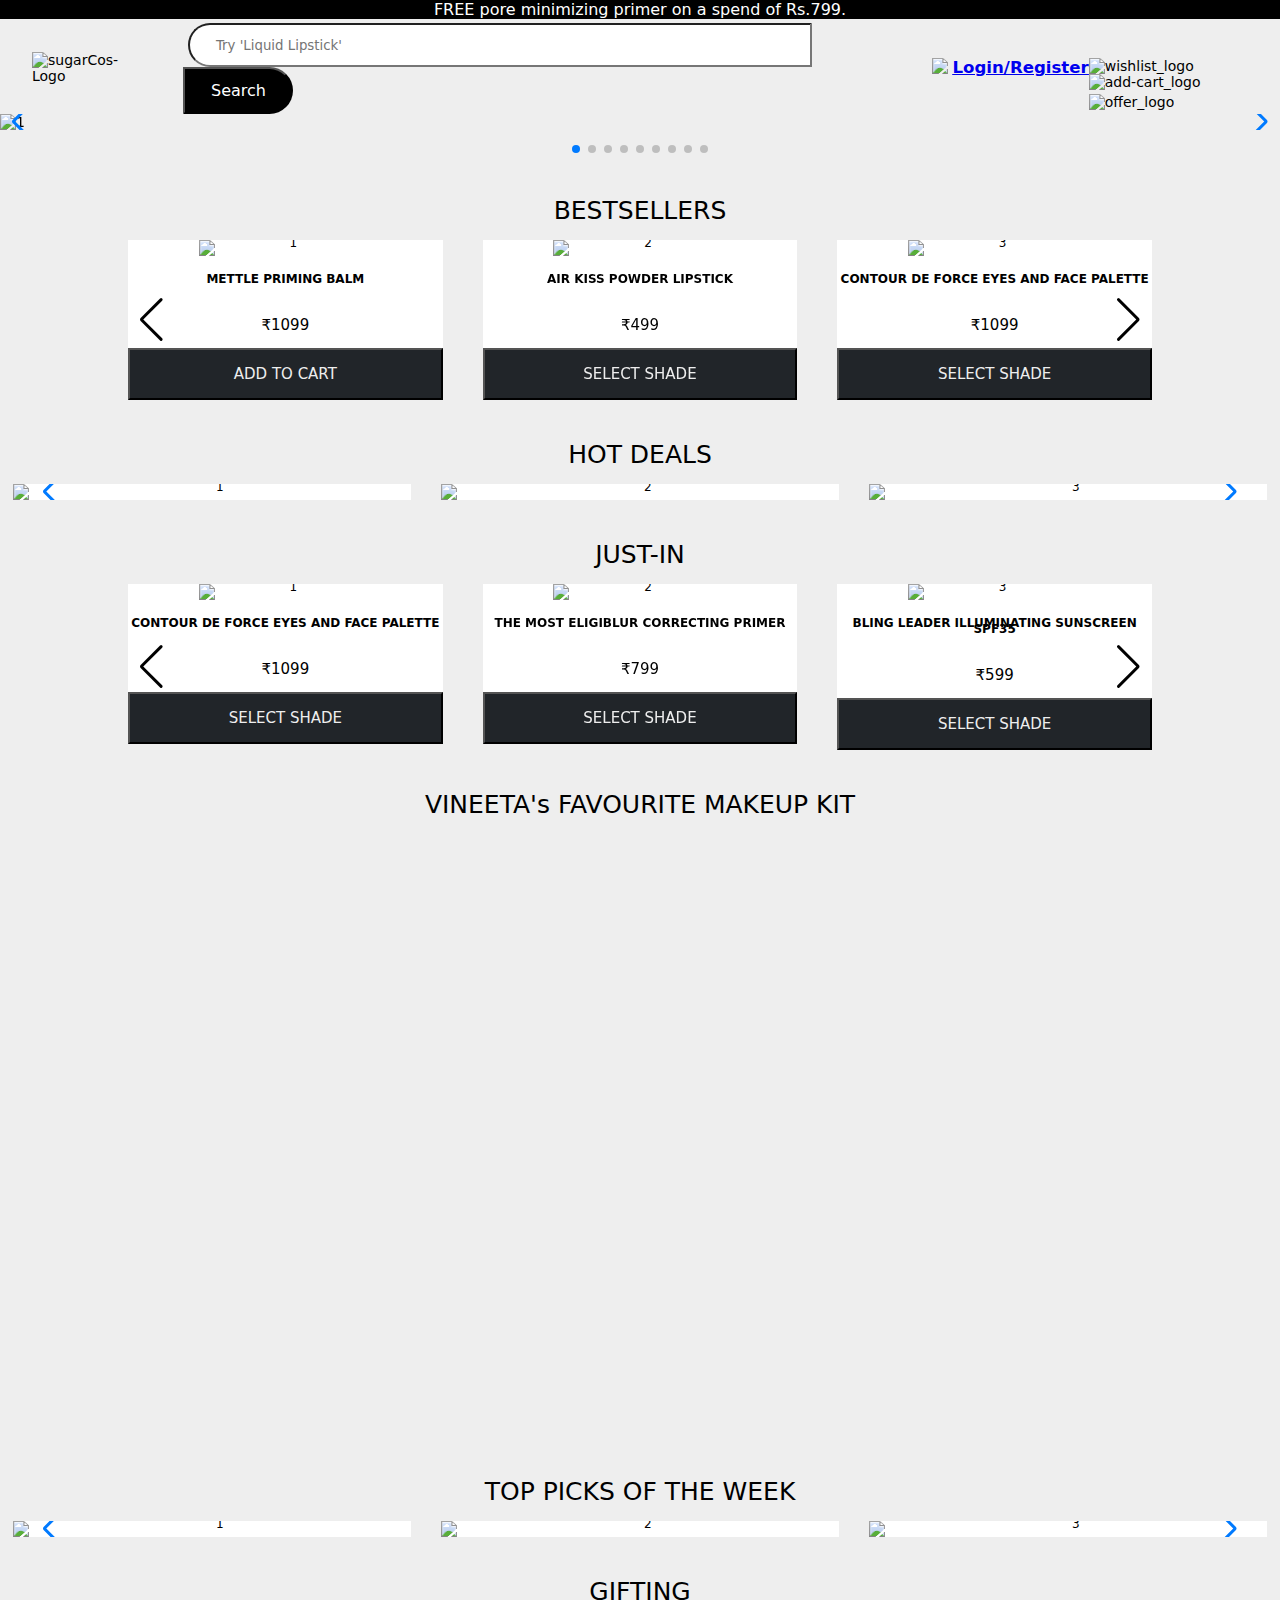
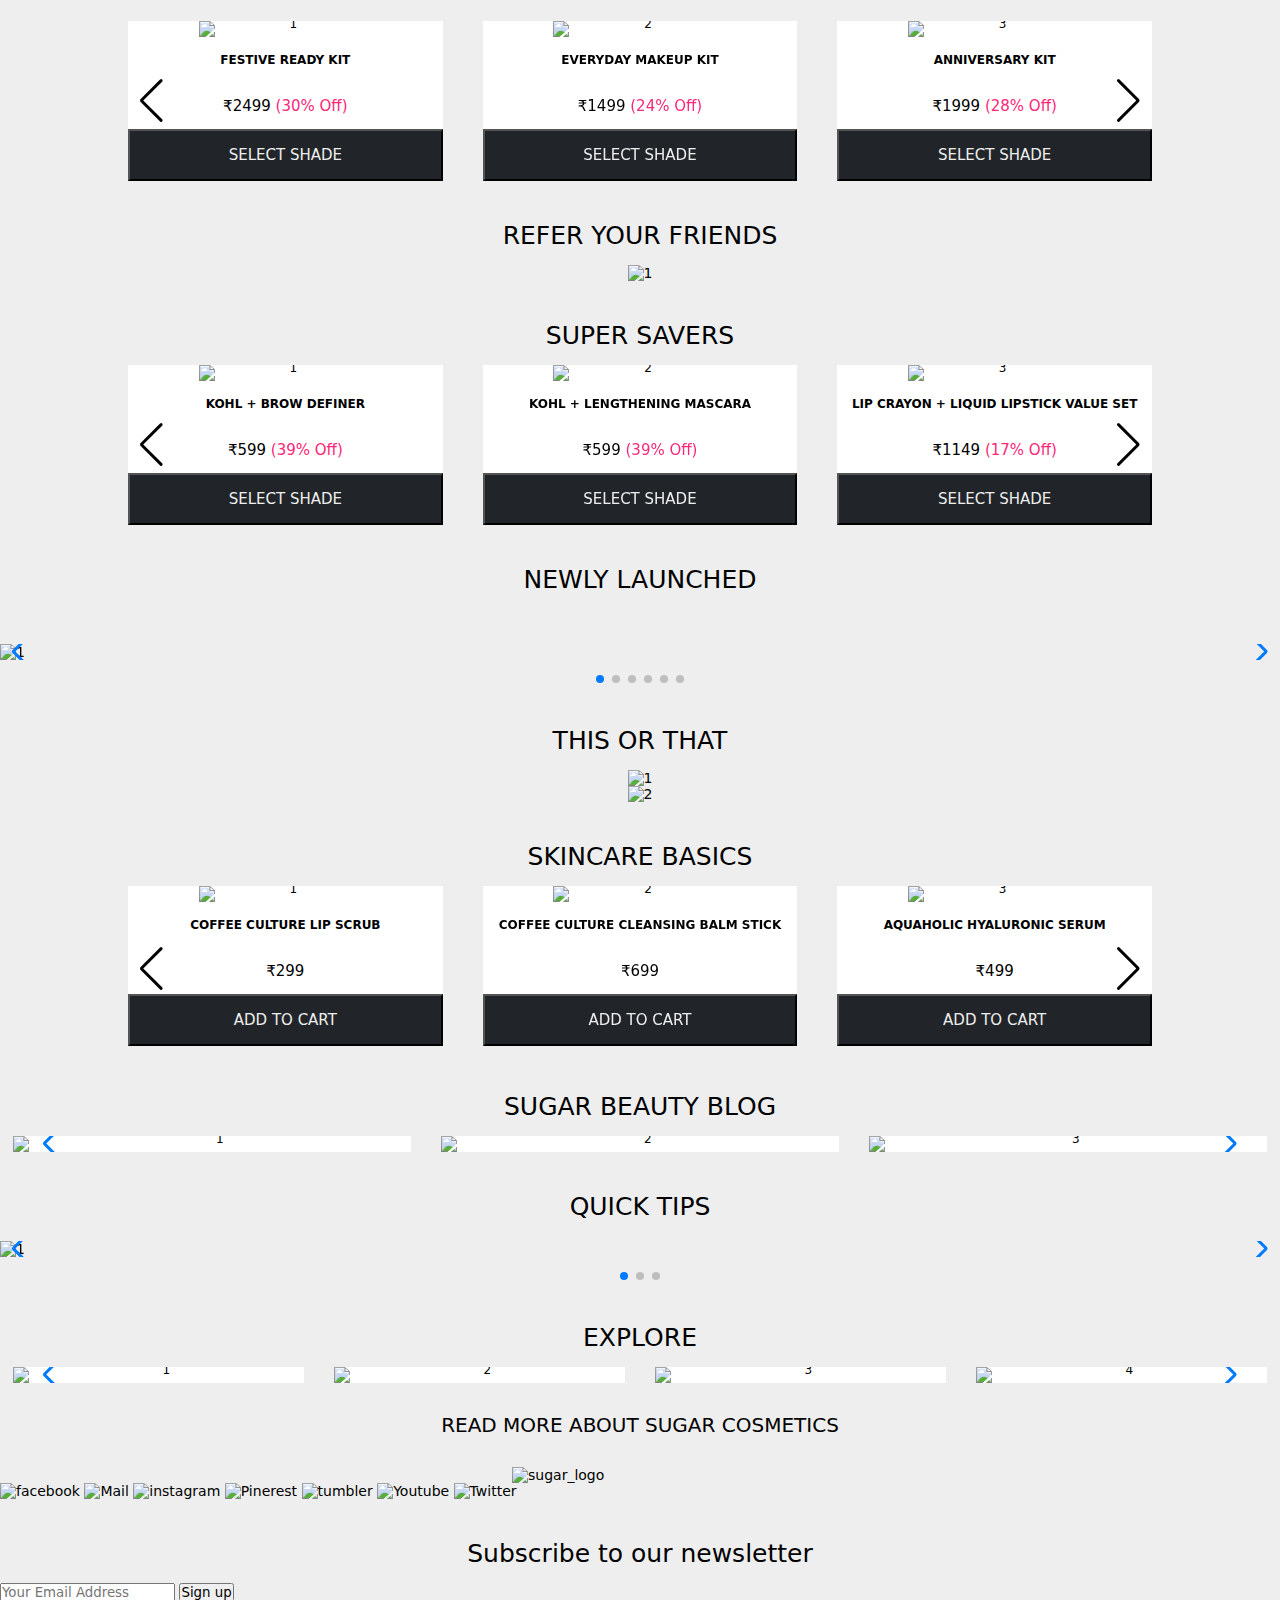
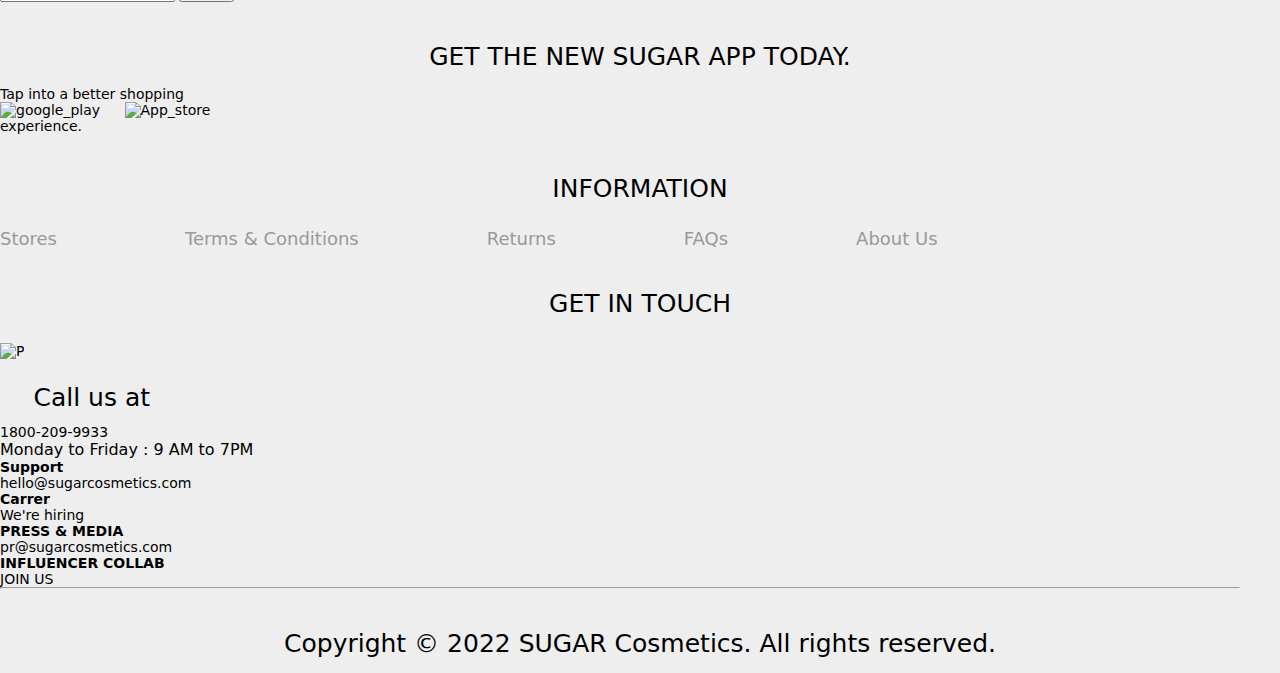
==== commit a4123deb: "added beauty section" ====
--- a/html/index.html
+++ b/html/index.html
@@ -12,12 +12,11 @@
       rel="stylesheet"
       href="https://cdn.jsdelivr.net/npm/swiper/swiper-bundle.min.css"
     />
-    <link rel="stylesheet" href="../css/navbar.css">
-    <link rel="stylesheet" href="../css/otp.css">
+    <link rel="stylesheet" href="../navbar.css">
+    <link rel="stylesheet" href="../otp.css">
     <link rel="stylesheet" href="../css/styles.css">
     <link rel="stylesheet" href="../css/indivisualpage.css">
-    <link rel="stylesheet" href="../css/footer.css">
-    
+    <link rel="stylesheet" href="/ludicrous-range-5121/css/footer.css" />
 
     <!-- Demo styles -->
     
@@ -730,135 +729,130 @@
   <section>
     <div id="read_more"><p>READ MORE ABOUT SUGAR COSMETICS</p></div>
   </section>
-
-  <!-- Footer -->
-  <section>
-    <div id="footer">
+  <div id="footer">
+    <img
+      src="https://in.sugarcosmetics.com/Footer_sugar_icon.png"
+      alt="sugar_logo"
+      style="
+        width: 120px;
+        display: block;
+        margin-left: 40%;
+        margin-right: auto;
+        cursor: pointer;
+      "
+    />
+    <div class="icon_baba">
       <img
-        src="https://in.sugarcosmetics.com/Footer_sugar_icon.png"
-        alt="sugar_logo"
-        style="
-          width: 120px;
-          display: block;
-          margin-left: 40%;
-          margin-right: auto;
-          cursor: pointer;
-        "
+        src="https://in.sugarcosmetics.com/desc-images/facebook.svg"
+        alt="facebook"
       />
-      <div class="icon_baba">
-        <img
-          src="https://in.sugarcosmetics.com/desc-images/facebook.svg"
-          alt="facebook"
+      <img
+        src="https://img.favpng.com/21/13/1/e-mail-icon-email-icon-envelope-icon-png-favpng-i8iY2KqY9dV7VD1pAjvfd7zZE.jpg"
+        alt="Mail"
+      />
+      <img
+        src="https://in.sugarcosmetics.com/desc-images/Instagram.svg"
+        alt="instagram"
+      />
+      <img
+        src="https://in.sugarcosmetics.com/desc-images/Pinterest.svg"
+        alt="Pinerest"
+      />
+      <img
+        src="https://in.sugarcosmetics.com/desc-images/Tumblr.svg"
+        alt="tumbler"
+      />
+      <img
+        src="https://in.sugarcosmetics.com/desc-images/Youtube.svg"
+        alt="Youtube"
+      />
+      <img
+        src="https://iconsplace.com/wp-content/uploads/_icons/ffffff/256/png/twitter-icon-18-256.png"
+        alt="Twitter"
+      />
+    </div>
+    <div id="snddiv">
+      <div class="subscribe">
+        <h3>Subscribe to our newsletter</h3>
+        <input
+          type="text"
+          placeholder="Your Email Address"
+          class="input_box"
         />
-        <img
-          src="https://img.favpng.com/21/13/1/e-mail-icon-email-icon-envelope-icon-png-favpng-i8iY2KqY9dV7VD1pAjvfd7zZE.jpg"
-          alt="Mail"
-        />
-        <img
-          src="https://in.sugarcosmetics.com/desc-images/Instagram.svg"
-          alt="instagram"
-        />
-        <img
-          src="https://in.sugarcosmetics.com/desc-images/Pinterest.svg"
-          alt="Pinerest"
-        />
-        <img
-          src="https://in.sugarcosmetics.com/desc-images/Tumblr.svg"
-          alt="tumbler"
-        />
-        <img
-          src="https://in.sugarcosmetics.com/desc-images/Youtube.svg"
-          alt="Youtube"
-        />
-        <img
-          src="https://iconsplace.com/wp-content/uploads/_icons/ffffff/256/png/twitter-icon-18-256.png"
-          alt="Twitter"
-        />
-      </div>
-      <div id="snddiv">
-        <div class="subscribe">
-          <h3>Subscribe to our newsletter</h3>
-          <input
-            type="text"
-            placeholder="Your Email Address"
-            class="input_box"
-          />
-          <button>Sign up</button>
-        </div>
-        <div class="playS">
-          <h3>GET THE NEW SUGAR APP TODAY.</h3>
-          <div>
-            <p style="margin-right: 15px">Tap into a better shopping</p>
-            <img
-              src="https://in.sugarcosmetics.com/playstore.png"
-              alt="google_play"
-              style="margin-right: 20px"
-            />
-            <img
-              src="https://in.sugarcosmetics.com/apple-store.png"
-              alt="App_store"
-            />
-          </div>
-          <p class="extra_ji">experience.</p>
-        </div>
-      </div>
-      <div style="margin: 20px auto 25px auto"><h3>INFORMATION</h3></div>
-      <div
-        style="
-          display: flex;
-          gap: 10%;
-          color: #999;
-          font-size: large;
-          margin-bottom: 20px;
-         
-        " class="howery"
-      >
-        <p>Stores</p>
-        <p>Terms & Conditions</p>
-        <p>Returns</p>
-        <p>FAQs</p>
-        <p>About Us</p>
-      </div>
-      <div style="margin-bottom: 25px; margin-top: 25px">
-        <h3>GET IN TOUCH</h3>
-      </div>
-      <div id="last_div">
+        <button>Sign up</button>
+      </div>
+      <div class="playS">
+        <h3>GET THE NEW SUGAR APP TODAY.</h3>
         <div>
-          <div style="display: flex; margin-bottom: 6px">
-            <img
-              src="https://in.sugarcosmetics.com/desc-images/phone_android_white.svg"
-              alt="P"
-            />
-            <h3 style="margin-left: 9px; margin-bottom: 6px">Call us at</h3>
-          </div>
-
-          <p class="num">1800-209-9933</p>
-          <p style="font-size: 16px">Monday to Friday : 9 AM to 7PM</p>
-        </div>
-        <div>
-          <h4>Support</h4>
-          <p>hello@sugarcosmetics.com</p>
-        </div>
-        <div>
-          <h4>Carrer</h4>
-          <p>We're hiring</p>
-        </div>
-        <div>
-          <h4>PRESS & MEDIA</h4>
-          <p>pr@sugarcosmetics.com</p>
-        </div>
-        <div>
-          <h4>INFLUENCER COLLAB</h4>
-          <p>JOIN US</p>
-        </div>
-      </div>
-      <hr style="margin-right: 40px" />
-      <h3 class="lastline">
-        Copyright © 2022 SUGAR Cosmetics. All rights reserved.
-      </h3>
-    </div>
-  </section>
-
+          <p style="margin-right: 15px">Tap into a better shopping</p>
+          <img
+            src="https://in.sugarcosmetics.com/playstore.png"
+            alt="google_play"
+            style="margin-right: 20px"
+          />
+          <img
+            src="https://in.sugarcosmetics.com/apple-store.png"
+            alt="App_store"
+          />
+        </div>
+        <p class="extra_ji">experience.</p>
+      </div>
+    </div>
+    <div style="margin: 20px auto 25px auto"><h3>INFORMATION</h3></div>
+    <div
+      style="
+        display: flex;
+        gap: 10%;
+        color: #999;
+        font-size: large;
+        margin-bottom: 20px;
+       
+      " class="howery"
+    >
+      <p>Stores</p>
+      <p>Terms & Conditions</p>
+      <p>Returns</p>
+      <p>FAQs</p>
+      <p>About Us</p>
+    </div>
+    <div style="margin-bottom: 25px; margin-top: 25px">
+      <h3>GET IN TOUCH</h3>
+    </div>
+    <div id="last_div">
+      <div>
+        <div style="display: flex; margin-bottom: 6px">
+          <img
+            src="https://in.sugarcosmetics.com/desc-images/phone_android_white.svg"
+            alt="P"
+          />
+          <h3 style="margin-left: 9px; margin-bottom: 6px">Call us at</h3>
+        </div>
+
+        <p class="num">1800-209-9933</p>
+        <p style="font-size: 16px">Monday to Friday : 9 AM to 7PM</p>
+      </div>
+      <div>
+        <h4>Support</h4>
+        <p>hello@sugarcosmetics.com</p>
+      </div>
+      <div>
+        <h4>Carrer</h4>
+        <p>We're hiring</p>
+      </div>
+      <div>
+        <h4>PRESS & MEDIA</h4>
+        <p>pr@sugarcosmetics.com</p>
+      </div>
+      <div>
+        <h4>INFLUENCER COLLAB</h4>
+        <p>JOIN US</p>
+      </div>
+    </div>
+    <hr style="margin-right: 40px" />
+    <h3 class="lastline">
+      Copyright © 2022 SUGAR Cosmetics. All rights reserved.
+    </h3>
+  </div>
 
 
 
@@ -866,10 +860,11 @@
     <script src="https://cdn.jsdelivr.net/npm/swiper/swiper-bundle.min.js"></script>
     <script src="../scripts/indivisualpage.js"></script>
     <script src="../scripts/script.js"></script>
-    <script src="../scripts/navbar.js"></script>
+    <script src="../navbar.js"></script>
+  
     
     
-    
 
   </body>
 </html>
+<script src="//ajax.googleapis.com/ajax/libs/jquery/1.9.1/jquery.min.js"></script>--- a/navbar.css
+++ b/navbar.css
@@ -0,0 +1,254 @@
+* {
+  margin: 0;
+  padding: 0;
+}
+#sticky {
+  /* display: flex; */
+  width: 100vw;
+  height: 23px;
+
+  box-sizing: border-box;
+  position: sticky;
+  /* margin-top: 0px; */
+}
+#para {
+  background-color: black;
+  color: white;
+}
+#para > a {
+  color: white;
+  text-align: center;
+  text-decoration: none;
+  font-size: 16px;
+}
+#sticky > div > img {
+  width: 10px;
+  height: 10px;
+  margin-left: 2px;
+  /* margin-top: 1px; */
+}
+
+#navbar {
+  width: 100vw;
+  height: auto;
+  display: flex;
+  /* border: solid 1px red; */
+  /* position: fixed; */
+  /* top: 0; */
+}
+
+#logo {
+  /* border: solid 1px green; */
+  width: 170px;
+  margin-left: 32px;
+  margin-top: auto;
+  margin-bottom: auto;
+}
+#logo > img {
+  width: 170px;
+  height: 50px;
+}
+#search_bar {
+  /* width: 300px; */
+  /* height: 70px; */
+  margin-left: 52px;
+  /* border: solid 1px aqua; */
+  margin-top: auto;
+  margin-bottom: auto;
+  /* border-radius: 10px; */
+}
+#search {
+  width: 620px;
+  height: 40px;
+  border-radius: 25px 0px 0px 25px;
+}
+#submit {
+  width: 110px;
+  height: 46.6px;
+  margin-left: -5px;
+  background-color: black;
+  color: white;
+  border-radius: 0px 25px 25px 0px;
+  font-size: medium;
+  cursor: pointer;
+}
+#login {
+  display: flex;
+  font-size: 20px;
+  margin: auto;
+  margin-left: 120px;
+}
+
+#login > img {
+  width: 20px;
+  height: 20px;
+  margin: auto;
+}
+#popup {
+  margin-left: 820px;
+  margin-top: -76px;
+  width: 700px;
+  height: 100%;
+  /* top: 0; */
+  z-index: 100;
+  position: absolute;
+
+  display: none;
+  justify-content: center;
+  align-items: center;
+  /* background: rgba(0, 0, 0, 0.6); */
+  background-image: url(https://in.sugarcosmetics.com/Login_bg.svg);
+  background-position: 10%;
+  background-size: cover;
+}
+#partitioned {
+  margin-left: 10px;
+  padding-bottom: 28px;
+  padding-left: 2px;
+  letter-spacing: 35px;
+  border: 0;
+  background-image: linear-gradient(
+    to left,
+    black 70%,
+    rgba(255, 255, 255, 0) 0%
+  );
+  background-position: bottom;
+  background-size: 40px 1px;
+  background-repeat: repeat-x;
+  background-position-x: 35px;
+  width: 480px;
+  outline: none;
+  font-size: larger;
+  font-weight: 600;
+}
+.para {
+  margin-top: 2px;
+  justify-items: center;
+  align-items: center;
+  padding: 23px;
+  overflow-wrap: normal;
+  font-size: 17px;
+  font-weight: 550;
+  text-align: center !important;
+}
+#form {
+  background-color: rosybrown;
+  margin: 40px 20px auto 20px;
+  height: 370px;
+  width: 617px;
+  background-color: #fff;
+  padding: 20px;
+  position: relative;
+}
+.heading {
+  display: flex;
+  width: 400px;
+  margin-bottom: 30px;
+}
+.verify {
+  color: #fff;
+  width: 180px;
+  margin-left: 3px;
+  margin-top: 20px;
+  font-size: 14px;
+  border: none;
+  padding: 10px;
+  background-color: #fc2779;
+  cursor: pointer;
+}
+#final {
+  width: 360px;
+  height: 400px;
+  margin-left: 70%;
+  position: absolute;
+  z-index: 10;
+  border-radius: 16px;
+  background-color: yellowgreen;
+  display: none;
+}
+#final > input,
+label {
+  width: 90%;
+  height: 30px;
+  margin: 10px auto 10px 10px;
+  justify-content: center;
+  align-items: center;
+  border-radius: 5px;
+  border: transparent;
+}
+#final button {
+  width: 80px;
+  height: 30px;
+  margin: 3% 45% 45% 35%;
+  border-radius: 5px;
+  border: 0;
+  cursor: pointer;
+}
+#logos {
+  margin: auto;
+  /* border: solid 1px brown; */
+  height: 30px;
+}
+#logos > img {
+  width: 25px;
+  height: 18px;
+  /* margin-bottom: 4px; */
+}
+/* slide-bar CSS */
+#slider {
+  position: relative;
+  width: 1500px;
+  height: 340px;
+
+  overflow: hidden;
+  box-shadow: 0 0 30px rgba(0, 0, 0, 0.3);
+}
+#slider ul {
+  position: relative;
+  list-style: none;
+  height: 100%;
+  width: 10000%;
+  padding: 0;
+  margin: 0;
+  transition: all 750ms ease;
+  left: 0;
+}
+#slider ul li {
+  position: relative;
+  height: 100%;
+  float: left;
+}
+#slider ul li img {
+  width: 1500px;
+  height: 340px;
+}
+#slider #prev,
+#slider #next {
+  width: 50px;
+  line-height: 50px;
+  text-align: center;
+  color: white;
+  text-decoration: none;
+  position: absolute;
+  top: 50%;
+  border-radius: 50%;
+  font-size: 2rem;
+  text-shadow: 0 0 20px rgba(0, 0, 0, 0.6);
+  transform: translateY(-50%);
+  transition: all 150ms ease;
+}
+#slider #prev {
+  left: 10px;
+  /* opacity: 0; */
+}
+#slider #next {
+  right: 10px;
+  /* opacity: 0; */
+}
+
+#slider #prev:hover,
+#slider #next:hover {
+  background-color: rgba(0, 0, 0, 0.5);
+  text-shadow: 0;
+  opacity: 1;
+}
--- a/otp.css
+++ b/otp.css
@@ -0,0 +1,25 @@
+.form-control {
+  -webkit-transition: none;
+  transition: none;
+  width: 32px;
+  height: 32px;
+  text-align: center;
+}
+
+.form-control:focus {
+  color: #3f4254;
+  background-color: #ffffff;
+  outline: 0;
+  border: none;
+}
+
+.form-control.form-control-solid {
+  background-color: #f3f6f9;
+  border-color: #f3f6f9;
+  color: #3f4254;
+}
+
+.form-control.form-control-solid:active,
+.form-control.form-control-solid.focus {
+  background-color: #ebedf3;
+}
